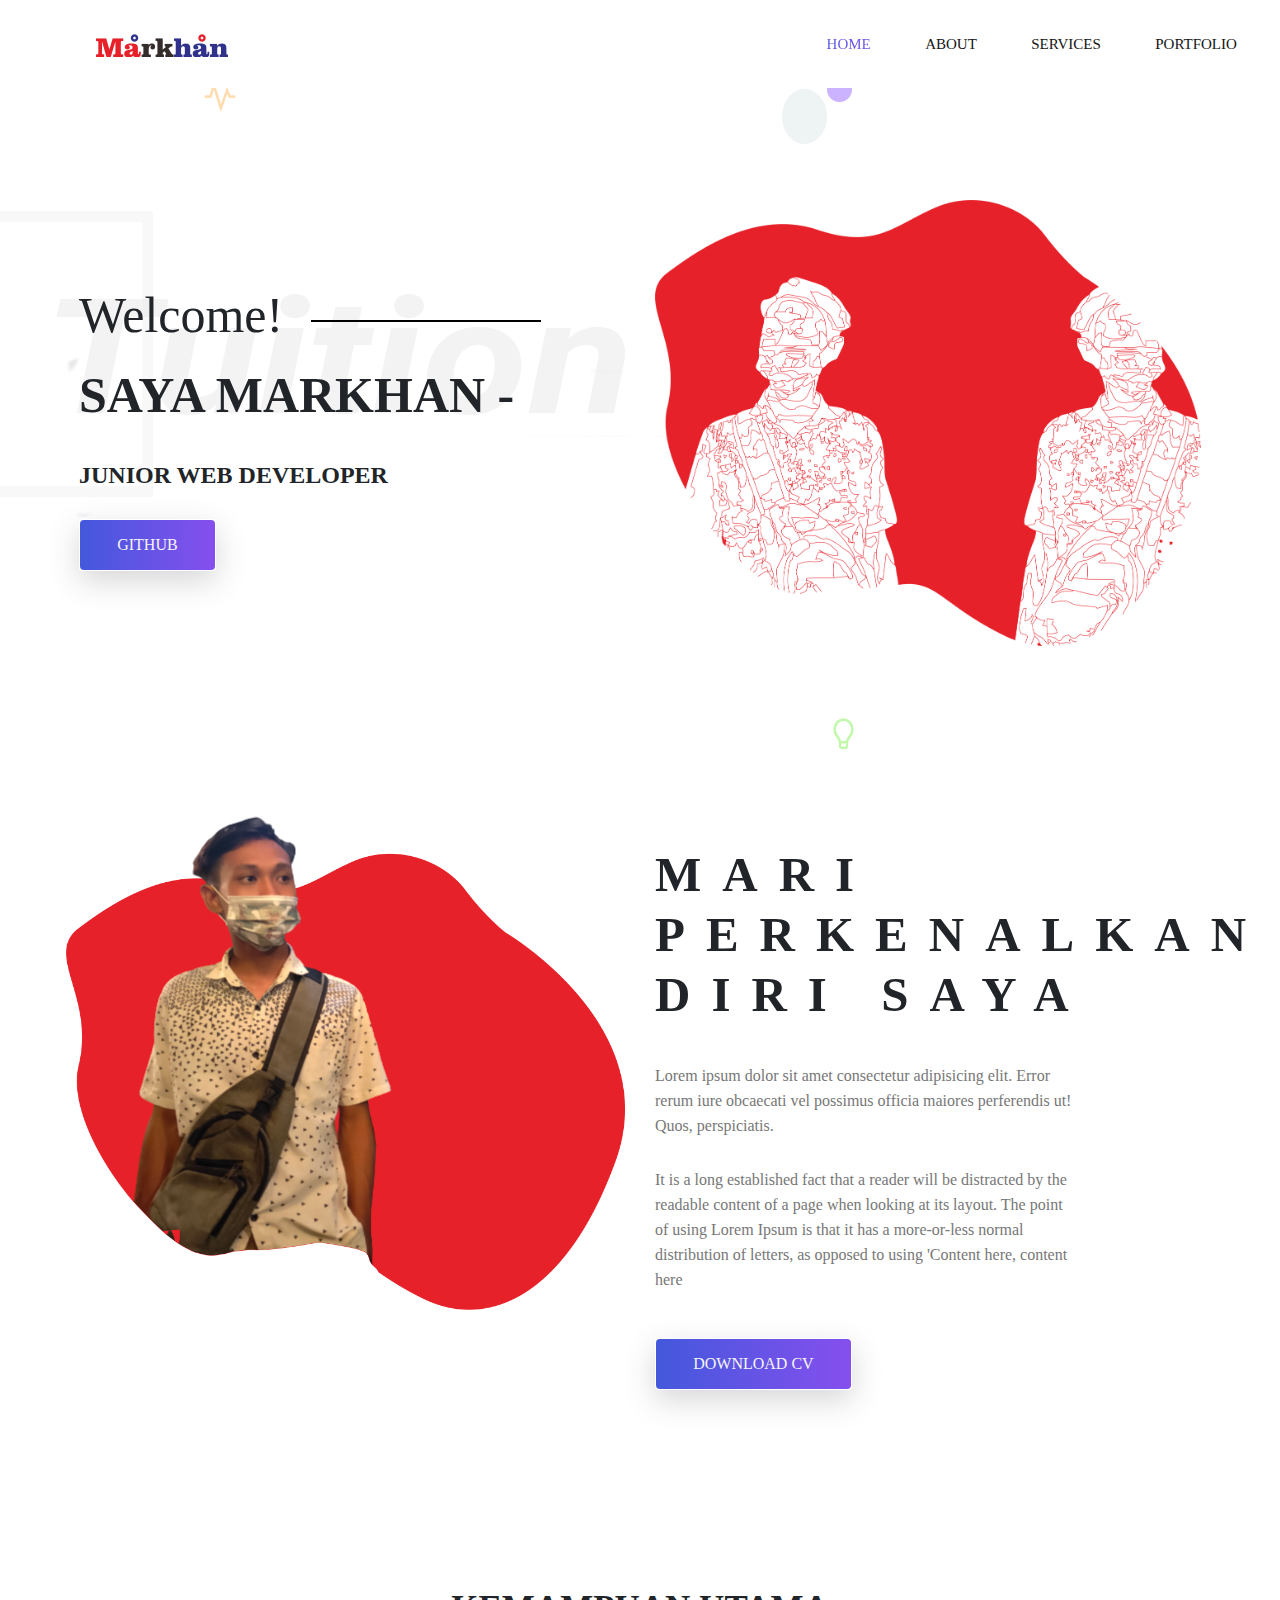
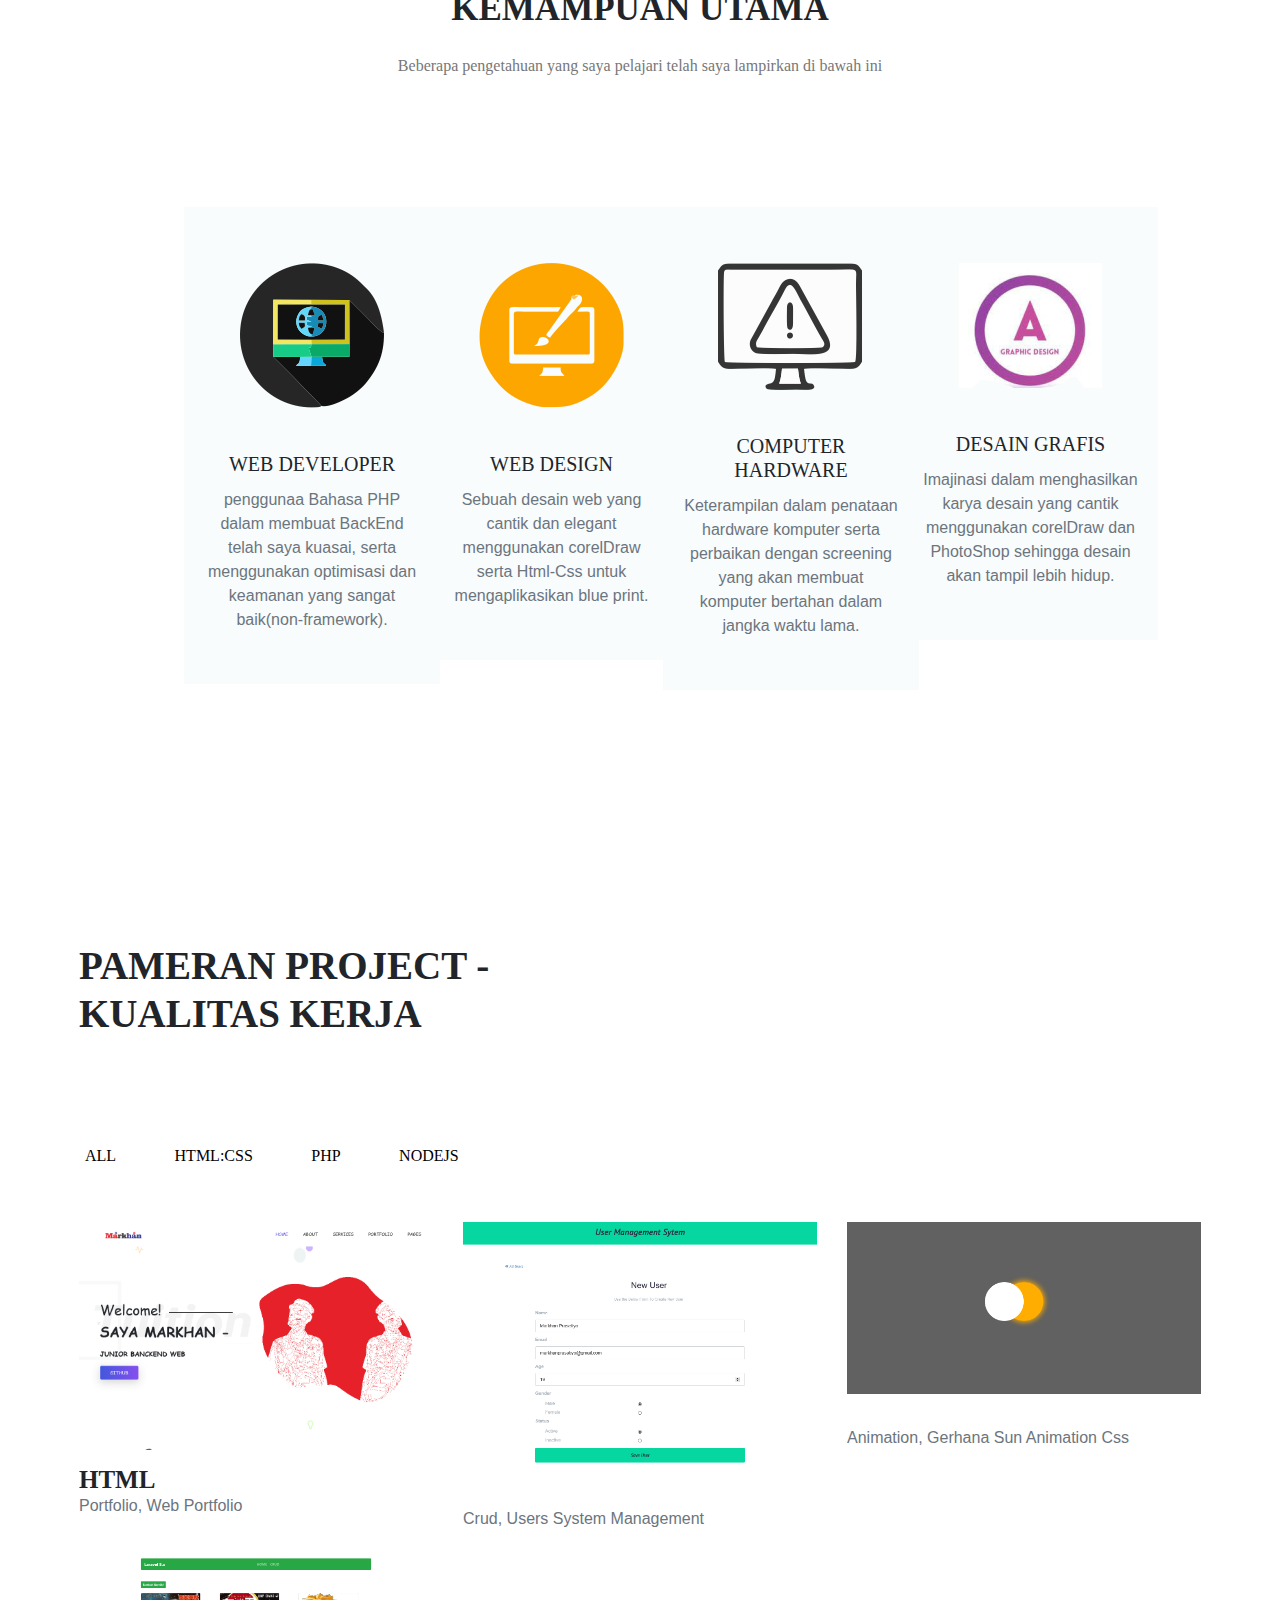
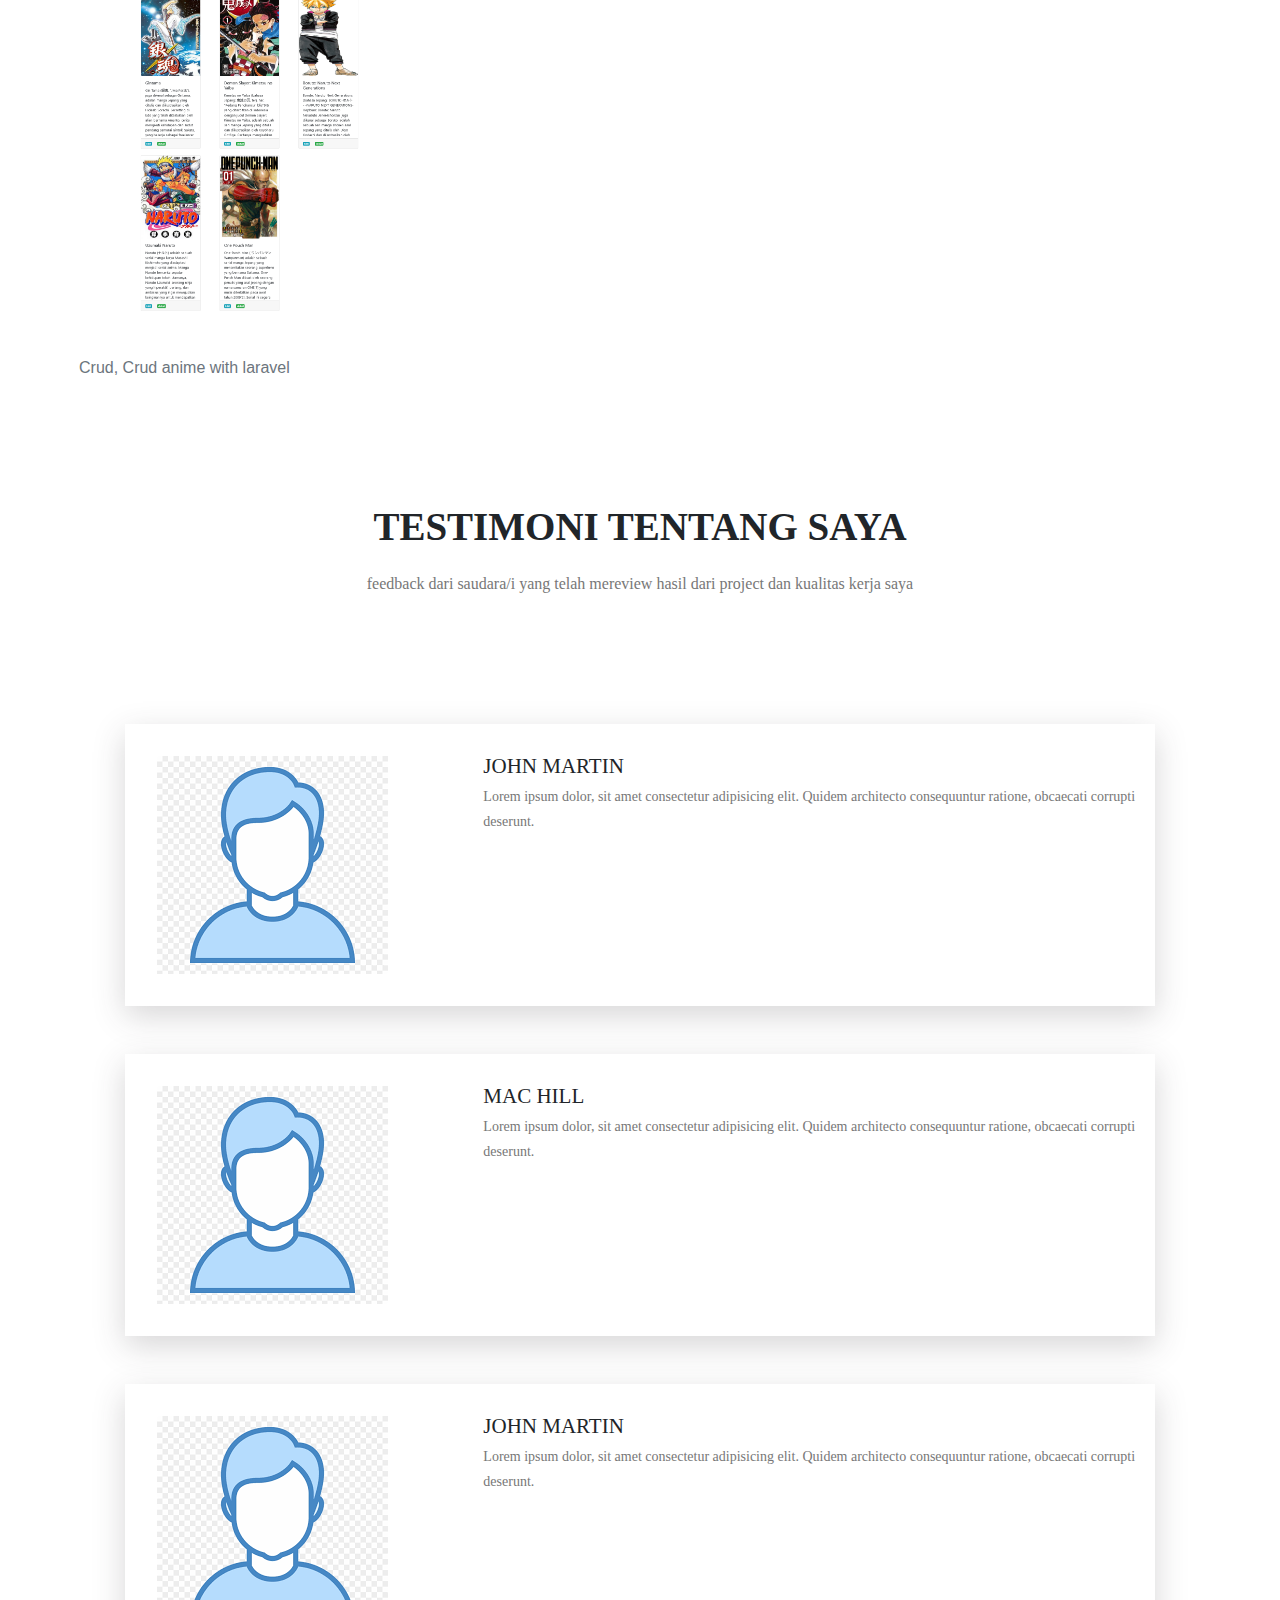
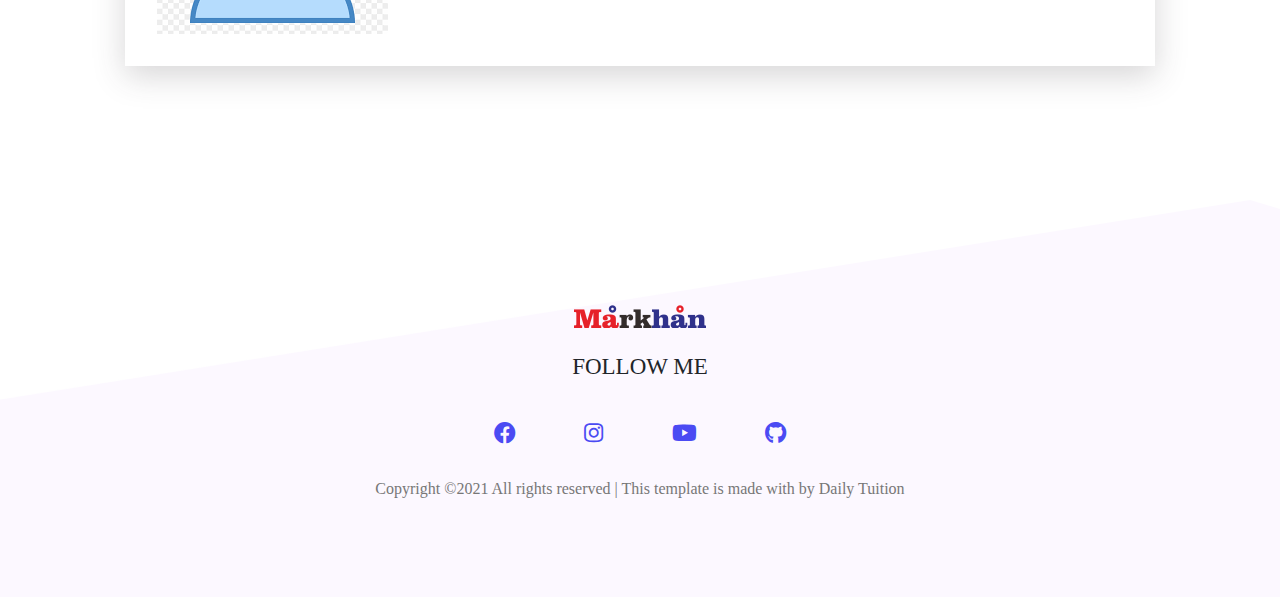
==== main.html @ 7fd08034 "add content" ====
<!DOCTYPE html>
<html lang="en">

<head>
    <meta charset="UTF-8">
    <meta name="viewport" content="width=device-width, initial-scale=1.0">
    <meta http-equiv="X-UA-Compatible" content="ie=edge">
    <title>Daily Tuition</title>


    <!--  Bootstrap css file  -->
    <link rel="stylesheet" href="./css/bootstrap.min.css">
    <link href="https://cdn.jsdelivr.net/npm/bootstrap@5.0.0-beta2/dist/css/bootstrap.min.css" rel="stylesheet" integrity="sha384-BmbxuPwQa2lc/FVzBcNJ7UAyJxM6wuqIj61tLrc4wSX0szH/Ev+nYRRuWlolflfl" crossorigin="anonymous">


    <!--  font awesome icons  -->
    <link rel="stylesheet" href="./css/all.min.css">


    <!--  Magnific Popup css file  -->
    <link rel="stylesheet" href="./vendor/Magnific-Popup/dist/magnific-popup.css">


    <!--  Owl-carousel css file  -->
    <link rel="stylesheet" href="./vendor/owl-carousel/css/owl.carousel.min.css">
    <link rel="stylesheet" href="./vendor/owl-carousel/css/owl.theme.default.min.css">


    <!--  custom css file  -->
    <link rel="stylesheet" href="./css/style.css">

    <!--  Responsive css file  -->
    <link rel="stylesheet" href="./css/responsive.css">

</head>

<body>

    <!--  ======================= Start Header Area ============================== -->

    <header class="header_area">
        <div class="main-menu">
            <nav class="navbar navbar-expand-lg navbar-light">
                <a class="navbar-brand" href="#"><img src="./img/banner/khnn-image.png" alt="logo"></a>
                <button class="navbar-toggler" type="button" data-toggle="collapse" data-target="#navbarNav"
                    aria-controls="navbarNav" aria-expanded="false" aria-label="Toggle navigation">
                    <span class="navbar-toggler-icon"></span>
                </button>
                <div class="collapse navbar-collapse" id="navbarNav">
                    <div class="mr-auto"></div>
                    <ul class="navbar-nav">
                        <li class="nav-item active">
                            <a class="nav-link" href="#main">Home <span class="sr-only">(current)</span></a>
                        </li>
                        <li class="nav-item">
                            <a class="nav-link" href="#about">about</a>
                        </li>
                        <li class="nav-item">
                            <a class="nav-link" href="#service">services</a>
                        </li>
                        <li class="nav-item">
                            <a class="nav-link" href="#portfolio">portfolio</a>
                        </li>
                        
                    </ul>
                </div>
            </nav>
        </div>
    </header>

    <!--  ======================= End Header Area ============================== -->

    <!--  ======================= Start Main Area ================================ -->
    <main class="site-main" id="main">


        <!--  ======================= Start Banner Area =======================  -->
        <section class="site-banner">
            <div class="container">
                <div class="row">
                    <div class="col-lg-6 col-md-12 site-title">
                        <h3 class="title-text">Welcome!</h3>
                        <h2 class="title-text text-uppercase">Saya Markhan -</h2>
                        <h4 class="title-text text-uppercase">Junior Web Developer</h4>
                        <div class="site-buttons">
                            <div class="d-flex flex-row flex-wrap">
                                <a href="https://github.com/jagoanCoding" target="_blank" type="button" class="btn button primary-button mr-4 text-uppercase">GitHub</a>
                            </div>
                        </div>
                    </div>
                    <div class="col-lg-6 col-md-12 banner-image">
                        <img src="./img/banner/banner-image2.png" alt="banner-img" class="img-fluid">
                    </div>
                </div>
            </div>
        </section>
        <!--  ======================= End Banner Area =======================  -->

        <!--  ========================= About Area ==========================  -->

        <section class="about-area" id="about">
            <div class="container-fluid">
                <div class="row">
                    <div class="col-lg-6 col-md-12">
                        <div class="about-image">
                            <img src="./img/banner/banner-image3.png" alt="About us" class="img-fluid">
                        </div>
                    </div>
                    <div class="col-lg-6 col-md-12 about-title">
                        <h2 class="text-uppercase pt-5">
                            <span>Mari</span>
                            <span>Perkenalkan</span>
                            <span>Diri Saya</span>
                        </h2>
                        <div class="paragraph py-4 w-75">
                            <p class="para">
                                Lorem ipsum dolor sit amet consectetur adipisicing elit. Error rerum iure obcaecati vel
                                possimus officia maiores perferendis ut! Quos, perspiciatis.
                            </p>
                            <p class="para">
                                It is a long established fact that a reader will be distracted by the readable content
                                of a page when looking at its layout. The point of using Lorem Ipsum is that it has a
                                more-or-less normal distribution of letters, as opposed to using 'Content here, content
                                here
                            </p>
                        </div>
                        <a href="https://github.com/jagoanCoding/cv/archive/main.zip" type="button" class="btn button primary-button text-uppercase">Download cv</a>
                    </div>
                </div>
            </div>
        </section>

        <!--  ========================= End About Area ==========================  -->

        <!--  ====================== Start Services Area =============================  -->

        <section class="services-area" id="service">
            <div class="container">
                <div class="row">
                    <div class="col-lg-12 text-center services-title">
                        <h1 class="text-uppercase title-text">Kemampuan Utama</h1>
                        <p class="para">
                            Beberapa pengetahuan yang saya pelajari telah saya lampirkan di bawah ini
                        </p>
                    </div>
                </div>
                <div class="container services-list">
                    <div class="row">
                        <div class="col-lg-3 col-md-6 col-sm-12">
                            <div class="services">
                                <div class="sevices-img text-center py-4">
                                    <img src="./img/services/web-dev.png" alt="Services-1">
                                </div>
                                <div class="card-body text-center">
                                    <h5 class="card-title text-uppercase font-roboto">Web developer</h5>
                                    <p class="card-text text-secondary">
                                        penggunaa Bahasa PHP dalam membuat BackEnd telah saya kuasai, serta menggunakan optimisasi dan keamanan yang sangat baik(non-framework).
                                    </p>
                                </div>
                            </div>
                        </div>
                       
                        <div class="col-lg-3 col-md-6 col-sm-12">
                            <div class="services">
                                <div class="sevices-img text-center py-4">
                                    <img src="./img/services/web-design.png" alt="Services-3">
                                </div>
                                <div class="card-body text-center">
                                    <h5 class="card-title text-uppercase font-roboto">web design</h5>
                                    <p class="card-text text-secondary">
                                        Sebuah desain web yang cantik dan elegant menggunakan corelDraw serta Html-Css untuk mengaplikasikan blue print.
                                    </p>
                                </div>
                            </div>
                        </div>
                        <div class="col-lg-3 col-md-6 col-sm-12">
                            <div class="services">
                                <div class="sevices-img text-center py-4">
                                    <img src="./img/services/computer.png" alt="Services-4">
                                </div>
                                <div class="card-body text-center">
                                    <h5 class="card-title text-uppercase font-roboto">Computer Hardware</h5>
                                    <p class="card-text text-secondary">
                                        Keterampilan dalam penataan hardware komputer serta perbaikan dengan screening yang akan membuat komputer bertahan dalam jangka waktu lama.
                                    </p>
                                </div>
                            </div>
                        </div>
                        <div class="col-lg-3 col-md-6 col-sm-12">
                            <div class="services">
                                <div class="sevices-img text-center py-4">
                                    <img src="./img/services/desain.png" alt="Services-4">
                                </div>
                                <div class="card-body text-center">
                                    <h5 class="card-title text-uppercase font-roboto">desain grafis</h5>
                                    <p class="card-text text-secondary">
                                        Imajinasi dalam menghasilkan karya desain yang cantik menggunakan corelDraw dan PhotoShop sehingga desain akan tampil lebih hidup.
                                    </p>
                                </div>
                            </div>
                        </div>
                    </div>
                </div>
            </div>
        </section>

        <!--  ====================== End Services Area =============================  -->

        <!--  ======================= Project Area =============================  -->

        <section class="project-area" id="portfolio">
            <div class="container">
                <div class="project-title pb-5">
                    <h1 class="text-uppercase title-h1">Pameran Project -</h1>
                    <h1 class="text-uppercase title-h1">Kualitas Kerja</h1>
                </div>

                <div class="button-group">
                    <button type="button" class="active" id="btn1" data-filter="*">All</button>
                    <button type="button" data-filter=".html">HTML:CSS</button>
                    <button type="button" data-filter=".php">PHP</button>
                    <button type="button" data-filter=".nodejs">NODEJS</button>

                </div>

                <div class="row grid">
                    <div class="col-lg-4 col-md-6 col-sm-12 element-item html">
                        <div class="our-project">
                            <div class="img">
                                <a class="test-popup-link" href="./img/portfolio/portfolio-html1.png">
                                    <img src="./img/portfolio/portfolio-html1.png" alt="portfolio-1" class="img-fluid">
                                </a>
                            </div>
                            <div class="title py-4">
                                <h4 class="text-uppercase">Html</h4>
                                <span class="text-secondary">Portfolio, Web Portfolio</span>
                            </div>
                        </div>
                    </div>
                    <div class="col-lg-4 col-md-6 col-sm-12 element-item nodejs">
                        <div class="our-project">
                            <div class="img">
                                <a class="test-popup-link" href="./img/portfolio/portfolio-2.png">
                                    <img src="./img/portfolio/portfolio-2.png" alt="portfolio-2" class="img-fluid">
                                </a>
                            </div>
                            <div class="title py-4">
                                <h4 class="text-uppercase"></h4>
                                <span class="text-secondary">Crud, Users System Management</span>
                            </div>
                        </div>
                    </div>
                    <div class="col-lg-4 col-md-6 col-sm-12 element-item html">
                        <div class="our-project">
                            <div class="img">
                                <a class="test-popup-link" href="./img/portfolio/portfolio-4.png">
                                    <img src="./img/portfolio/portfolio-4.png" alt="portfolio-2" class="img-fluid">
                                </a>
                            </div>
                            <div class="title py-4">
                                <h4 class="text-uppercase"></h4>
                                <span class="text-secondary">Animation, Gerhana Sun Animation Css</span>
                            </div>
                        </div>
                    </div>
                    <div class="col-lg-4 col-md-6 col-sm-12 element-item php">
                        <div class="our-project">
                            <div class="img">
                                <a class="test-popup-link" href="./img/portfolio/portfolio-php1.png">
                                    <img src="./img/portfolio/portfolio-php1.png" alt="portfolio-2" class="img-fluid">
                                </a>
                            </div>
                            <div class="title py-4">
                                <h4 class="text-uppercase"></h4>
                                <span class="text-secondary">Crud, Crud anime with laravel</span>
                            </div>
                        </div>
                    </div>
                    
                </div>
            </div>
        </section>

        <!--  ======================= End Project Area =============================  -->

        <!--  ======================== About Me Area ==============================  -->

        <section class="about-area">
            <div class="container">
                <div class="row text-center">
                    <div class="col-12">
                        <div class="about-title">
                            <h1 class="text-uppercase title-h1">Testimoni tentang saya</h1>
                            <p class="para">
                                feedback dari saudara/i yang telah mereview hasil dari project dan kualitas kerja saya
                            </p>
                        </div>
                    </div>
                </div>
            </div>

            <div class="container carousel py-lg-5">
                <div class="owl-carousel owl-theme">
                    <div class="client row">
                        <div class="col-lg-4 col-md-12 client-img">
                            <img src="./img/testimonials/user.png" alt="img1" class="img-fluid">
                        </div>
                        <div class="col-lg-8 col-md-12 about-client">
                            <h4 class="text-uppercase">John Martin</h4>
                            <p class="para">Lorem ipsum dolor, sit amet consectetur adipisicing elit. Quidem architecto
                                consequuntur ratione, obcaecati corrupti deserunt.</p>
                        </div>
                    </div>
                    <div class="client row">
                        <div class="col-lg-4 col-md-12 client-img">
                            <img src="./img/testimonials/user.png" alt="img2" class="img-fluid">
                        </div>
                        <div class="col-lg-8 col-md-12 about-client">
                            <h4 class="text-uppercase">Mac Hill</h4>
                            <p class="para">Lorem ipsum dolor, sit amet consectetur adipisicing elit. Quidem architecto
                                consequuntur ratione, obcaecati corrupti deserunt.</p>
                        </div>
                    </div>
                    <div class="client row">
                        <div class="col-lg-4 col-md-12 client-img">
                            <img src="./img/testimonials/user.png" alt="img1" class="img-fluid">
                        </div>
                        <div class="col-lg-8 col-md-12 about-client">
                            <h4 class="text-uppercase">John Martin</h4>
                            <p class="para">Lorem ipsum dolor, sit amet consectetur adipisicing elit. Quidem architecto
                                consequuntur ratione, obcaecati corrupti deserunt.</p>
                        </div>
                    </div>
                   
                </div>
            </div>

        </section>

        <!--  ======================== End About Me Area ==============================  -->
        
    </main>
    <!--  ======================= End Main Area ================================ -->

    <footer class="footer-area">
        <div class="container">
            <div class="">
                <div class="site-logo text-center py-4">
                    <a href="#"><img src="./img/banner/khnn-image.png" alt="logo"></a>
                </div>
                <div class="social text-center">
                    <h5 class="text-uppercase">Follow me</h5>
                    <a href="https://facebook.com/khannMenneGenn" target="_blank"><i class="fab fa-facebook"></i></a>
                    <a href="https://www.instagram.com/" target="_blank"><i class="fab fa-instagram"></i></a>
                    <a href="https://www.youtube.com/channel/UCMXG3oZxW1gFfQIQaF78fDg" target="_blank"><i class="fab fa-youtube"></i></a>
                    <a href="https://github.com/jagoanCoding" target="_blank"><i class="fab fa-github"></i></a>
                </div>
                <div class="copyrights text-center">
                    <p class="para">
                        Copyright ©2021 All rights reserved | This template is made with by Daily Tuition
                    </p>
                </div>
            </div>
        </div>
    </footer>


    <!--  Jquery js file  -->
    <script src="./js/jquery.3.4.1.js"></script>

    <!--  Bootstrap js file  -->
    <script src="./js/bootstrap.min.js"></script>
    <script src="https://cdn.jsdelivr.net/npm/bootstrap@5.0.0-beta2/dist/js/bootstrap.bundle.min.js" integrity="sha384-b5kHyXgcpbZJO/tY9Ul7kGkf1S0CWuKcCD38l8YkeH8z8QjE0GmW1gYU5S9FOnJ0" crossorigin="anonymous"></script>


    <!--  isotope js library  -->
    <script src="./vendor/isotope/isotope.min.js"></script>

    <!--  Magnific popup script file  -->
    <script src="./vendor/Magnific-Popup/dist/jquery.magnific-popup.min.js"></script>

    <!--  Owl-carousel js file  -->
    <script src="./vendor/owl-carousel/js/owl.carousel.min.js"></script>

    <!--  custom js file  -->
    <script src="./js/main.js"></script>


</body>

</html>
---- css/style.css ----
/* import fonts from fonts.css file */
@import url(./fonts.css);

/* css variables */
@import url(./partials/_variables.css);

/* import global styling */
@import url(./partials/_global.css);

/* start navigation */

.header_area .main-menu .navbar .navbar-brand {
  padding: 0 2rem 0 5rem;
}

.header_area .main-menu .navbar {
  padding: 1rem 20rem;
}

.header_area .main-menu .nav-item .nav-link {
  font: normal 500 15px/2px var(--roboto);
  text-transform: uppercase;
  padding: 1.7rem;
  color: var(--title-color);
}

.header_area .main-menu .navbar-nav .active a {
  background: var(--gradient-color);
  -webkit-background-clip: text;
  -webkit-text-fill-color: transparent;
  background-clip: text;
}

.header_area .main-menu .navbar-nav a:hover {
  background: var(--gradient-color);
  -webkit-background-clip: text;
  -webkit-text-fill-color: transparent;
  background-clip: text;
}

/* end navigation */

/* Banner Area */

.site-main .site-banner {
  background: url(../img/banner/home-banner.png) no-repeat 0% 50%;
}

.site-main .site-banner .site-title h3 {
  padding-top: 35%;
  font-weight: 500;
}

.site-main .site-banner .site-title h3::after {
  content: " ";
  height: 2px;
  width: 18vw;
  background: black;
  display: inline-block;
  margin-left: 5%;
  transform: translateY(-10px);
}

.site-main .site-banner .site-title h1 {
  font-size: 5rem;
}

.site-main .site-banner .site-title h4 {
  font-size: 1.5rem;
}

.site-main .site-banner .banner-image > img {
  padding: 7rem 0;
  width: 90rem;
}

/* End Banner Area */

/* Start About Area */

.site-main .about-area {
  padding: 8rem 5rem;
}

.site-main .about-area .about-title h2 > span {
  display: block;
  font: normal bold 49px/ 60px var(--roboto);
  letter-spacing: 21px;
}

.site-main .about-area .about-title .paragraph > p {
  padding: 0.4rem 0;
}

/* End About Area */

/* Start Brand Area */

.site-main .brand-area {
  padding: 1rem 20rem;
  margin-bottom: 4rem;
}

.site-main .brand-area .first-row .col-lg-4 {
  display: flex;
  justify-content: center;
}

.site-main .brand-area .first-row .col-lg-4 > .single-brand {
  border: 1px solid var(--border-color);
  text-align: center;
  padding: 1.8rem 0rem;
  margin: 0.9rem 0;
  width: 180px;
  height: 100px;
  cursor: pointer;
  transition: transform 0.4s ease;
}

.site-main .brand-area .first-row .col-lg-4 > .single-brand > img {
  width: 50%;
}

.site-main .brand-area .first-row .col-lg-4 > .single-brand:hover {
  box-shadow: var(--box-shadow);
  transform: scale(1.1);
}

.site-main .brand-area .first-row .col-lg-4 > .single-brand:hover > img {
  filter: brightness(0.15);
}

.site-main .brand-area .experience-area {
  padding-left: 1rem;
}

.site-main .brand-area .experience-area span {
  display: block;
}

.site-main .brand-area .experience-area .years-area {
  background: url(../img/client-info-bg.png) no-repeat 45px 20px;
  padding: 2rem 0;
  width: 40rem;
  height: 18rem;
  padding-left: 8rem;
  position: relative;
}

.site-main .brand-area .experience-area .bg-panel {
  position: absolute;
  left: -190px;
  top: 0%;
  background: #e029290a;
  width: 400px;
  height: 400px;
  margin-left: 340px;
  z-index: -1;
}

.site-main .brand-area .experience-area .years-area .years {
  font: normal bold 84px/40px var(--roboto);
  color: var(--primary-color2);
  z-index: 2;
}

.site-main .brand-area .experience-area .years-area h2 > span {
  font: normal 600 22px/30px var(--roboto);
}

.site-main .brand-area .experience-area .call-area {
  padding-left: 10rem;
}

/* End Brand Area */

/* Services Area */

.site-main .services-area {
  padding: 7rem 2rem;
}

.site-main .services-area .services-title {
  padding: 0 14rem;
}

.site-main .services-area .services-title h1 {
  font-size: 35px;
}

.site-main > .services-area .services {
  background: rgba(248, 252, 253, 0.973);
  padding: 2rem 0;
  width: 16rem;
  margin: 5rem 0.5rem;
  transition: box-shadow 0.7s ease;
}

.site-main > .services-area .services:hover {
  box-shadow: var(--box-shadow);
}

/* End Services Area */

/* Project Area */

.site-main .project-area {
  padding: 4rem 0;
}

.site-main .project-area .button-group button {
  background: transparent;
  border: none;
  font: normal 500 16px/130px var(--roboto);
  text-transform: uppercase;
}

.site-main .project-area .button-group button + button {
  padding-left: 3rem;
}

.site-main .project-area .grid .our-project > .title h4 {
  font: normal 700 25px/12px var(--roboto);
}

.site-main .project-area .grid .our-project .img a:hover img {
  filter: brightness(1.1) drop-shadow(1px 8px 30px #b1afaf);
}

/* End Project Area */

/* About Me */

.site-main .about-area .about-title p {
  padding: 1rem 7rem;
}

.site-main .about-area .client {
  background: #ffffff10;
  box-shadow: var(--box-shadow);
  margin: 3rem 0rem;
}

.site-main .about-area .client .client-img {
  padding: 2rem;
}

.site-main .about-area .client .about-client {
  padding-top: 2rem;
}

.site-main .about-area .client .about-client h4 {
  font: normal 500 21px/ 20px var(--roboto);
}

.site-main .about-area .client .about-client p {
  font-size: 14px;
}

.site-main .about-area .owl-carousel .owl-item {
  display: flex;
  justify-content: center;
  padding: 0 1.5rem;
}

.site-main .about-area .owl-carousel .owl-dots .owl-dot.active span {
  background: var(--primary-color);
  width: 12px;
  height: 12px;
}

/* End About Me */

/* Subscribe me */
.subscribe-us-area {
  margin: auto;
}

.site-main .subscribe-us-area .subscribe {
  background: url(../img/subscribe-bg.png) no-repeat;
  padding: 10rem 0;
  margin: 3rem auto;
}

.site-main .subscribe-us-area .subscribe .subscribe-title h4 {
  font: normal 700 30px/ 30px var(--roboto);
  color: whitesmoke;
}

.site-main .subscribe-us-area .subscribe .subscribe-title p {
  color: whitesmoke;
  padding: 1rem 4rem;
}

.site-main .subscribe-us-area .subscribe form .input-textbox input {
  width: 400px;
  padding: 1.5rem 1rem;
  border: 1px solid whitesmoke;
  background: transparent;
  color: white;
  font: normal 500 17px/20px var(--roboto);
}

.site-main
  .subscribe-us-area
  .subscribe
  form
  .input-textbox
  input::placeholder {
  color: whitesmoke;
}

.site-main .subscribe-us-area .subscribe form .btn-submit button {
  background: whitesmoke;
  color: #000;
  padding: 0.7rem 2rem;
}

/* End subscribe me */

/* Footer Area */

footer.footer-area {
  padding: 5rem 0;
  background: url(../img/footer-bg.png) no-repeat;
}

footer.footer-area .social h5 {
  font: normal 500 23px/ 30px var(--roboto);
}

footer.footer-area .social a > i {
  font-size: 22px;
  padding: 2rem;
  color: rgb(75, 75, 243);
}

footer.footer-area .social a:hover > i {
  color: blue;
}

/* End Footer */

@media only screen and (max-width: 990px) {
  .about-image {
    display: none;
  }
  #main {
    display: block;
    overflow: hidden;
  }

  .services-list {
    margin: auto;
    padding: 0;
  }
}
@media only screen and (max-width: 400px) {
  .about-image {
    display: none;
  }

  #main {
    display: block;
    overflow: hidden;
  }

  .services-list {
    margin: -15px;
    padding: 0;
  }
}
---- css/responsive.css ----
/* if the viewport is equal to 340px or less than that */ 
@media only screen and (max-width: 340px){
    .header_area .main-menu .navbar,
    .header_area .main-menu .navbar .navbar-brand,
    .site-main .subscribe-us-area .subscribe .subscribe-title,
    .site-main .subscribe-us-area .subscribe .subscribe-title p, h4,
    .site-main .services-area,
    .site-main .subscribe-us-area .subscribe
    {
        padding: 2%;
        margin: 0%;
    }

    .site-main .site-banner .site-title h1{
        font-size: 41px;
    }

    .site-main .subscribe-us-area .subscribe form .input-textbox input{
        width: 15rem    !important;
    }

    .site-main > .services-area .services{
        width: 13rem;
    }

}


/* if the viewport is equal to 340px or less than that */ 
@media only screen and (max-width: 792px){
    .site-main .about-area .about-title h2 > span{
        font-size: 31px;
        letter-spacing: 10px;
    }

    .site-main .brand-area .experience-area .years-area{
        padding-left: 1%;
        width: 49%;
    }

    .site-main .brand-area .experience-area .bg-panel{
        margin-left: 30%;
        width: 80%;   
    }

    .site-main .brand-area .experience-area .call-area{
        padding-left: 3%;
    }

    .site-main .project-area .button-group button{
        font: normal 500 18px/40px var(--roboto);
    }

    .site-main .about-area .about-title p{
        padding: 0%;
    }

    .site-main .subscribe-us-area .subscribe form .input-textbox input{
        width: 20rem;
        margin: 5%;
    }
}



/* if the viewport is equal to 1910px or less than that */ 
@media only screen and (max-width: 1910px){
    .header_area .main-menu .navbar{
        padding: 1rem;
    }

    .container{
        max-width: 90%;
    }

    .site-main .brand-area,
    .site-main .services-area .services-title,
    .site-main .about-area{
        padding: 3% 4%;
    }


}
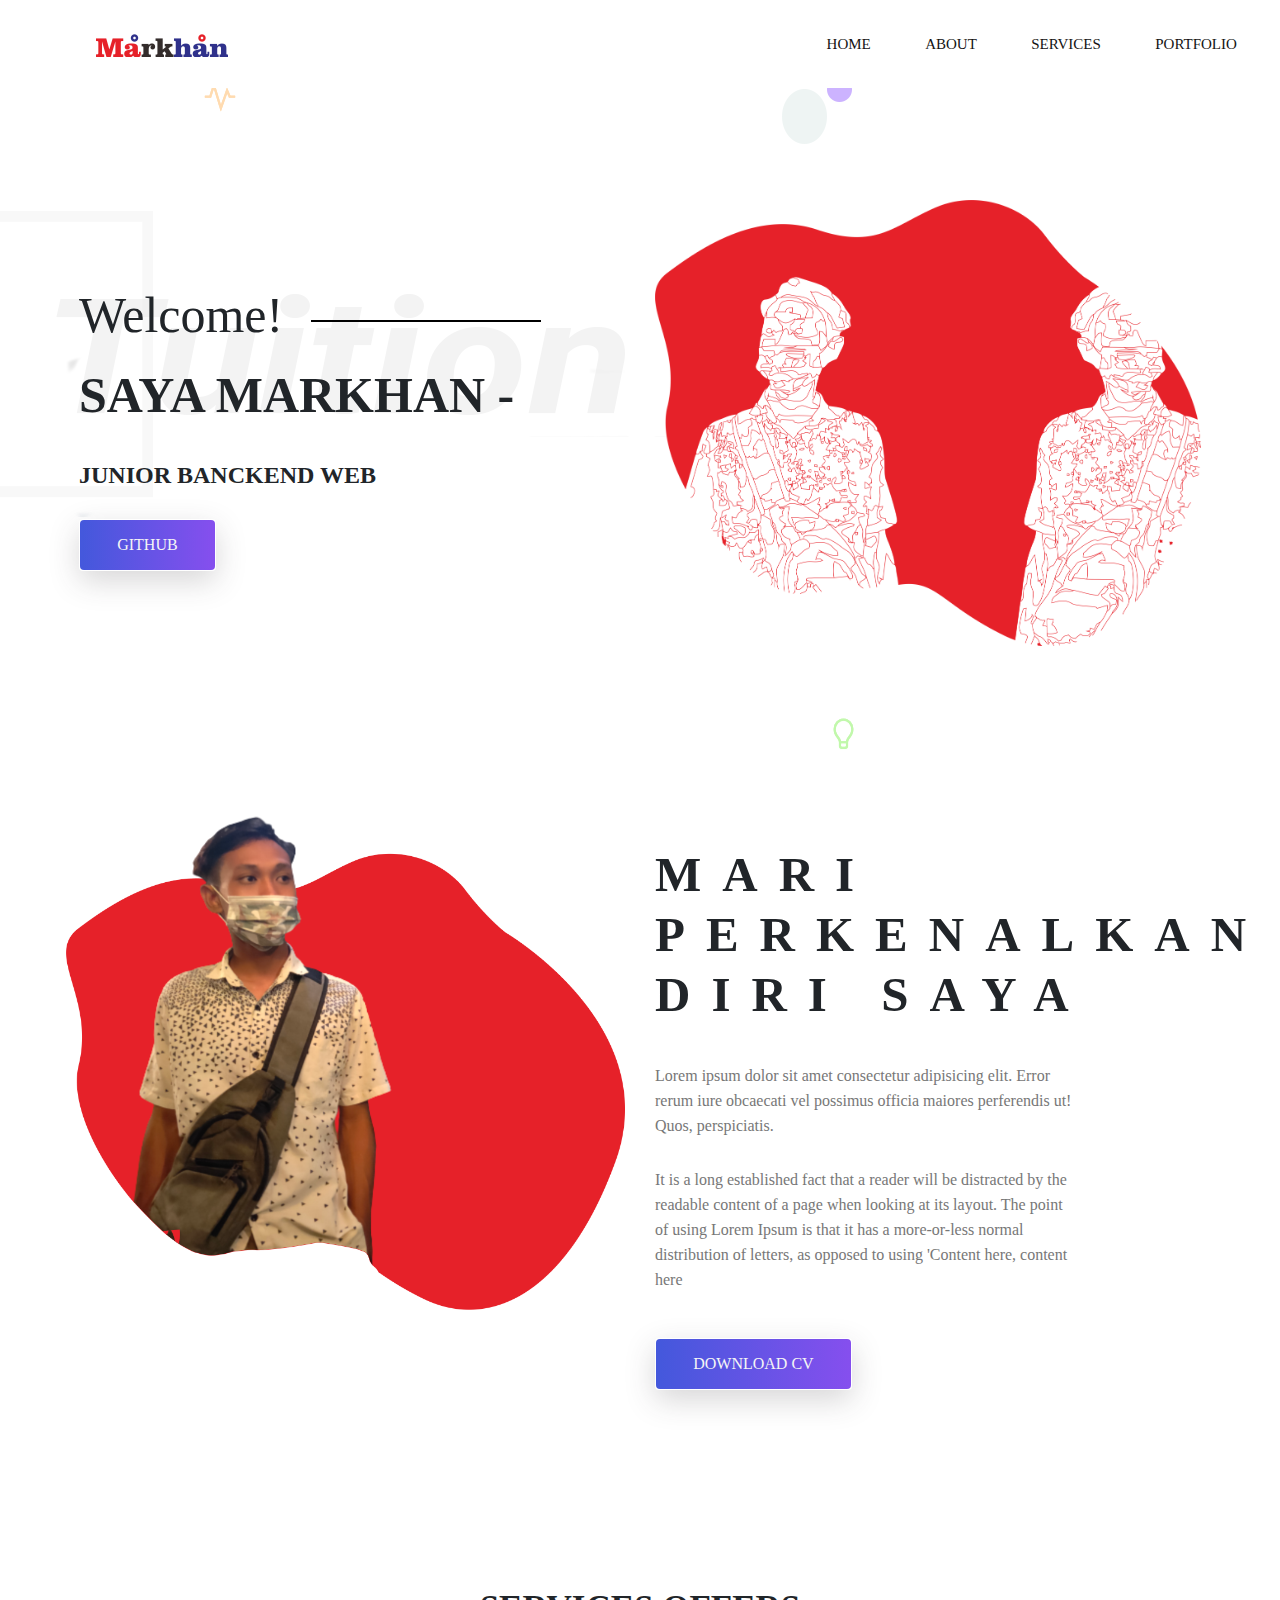
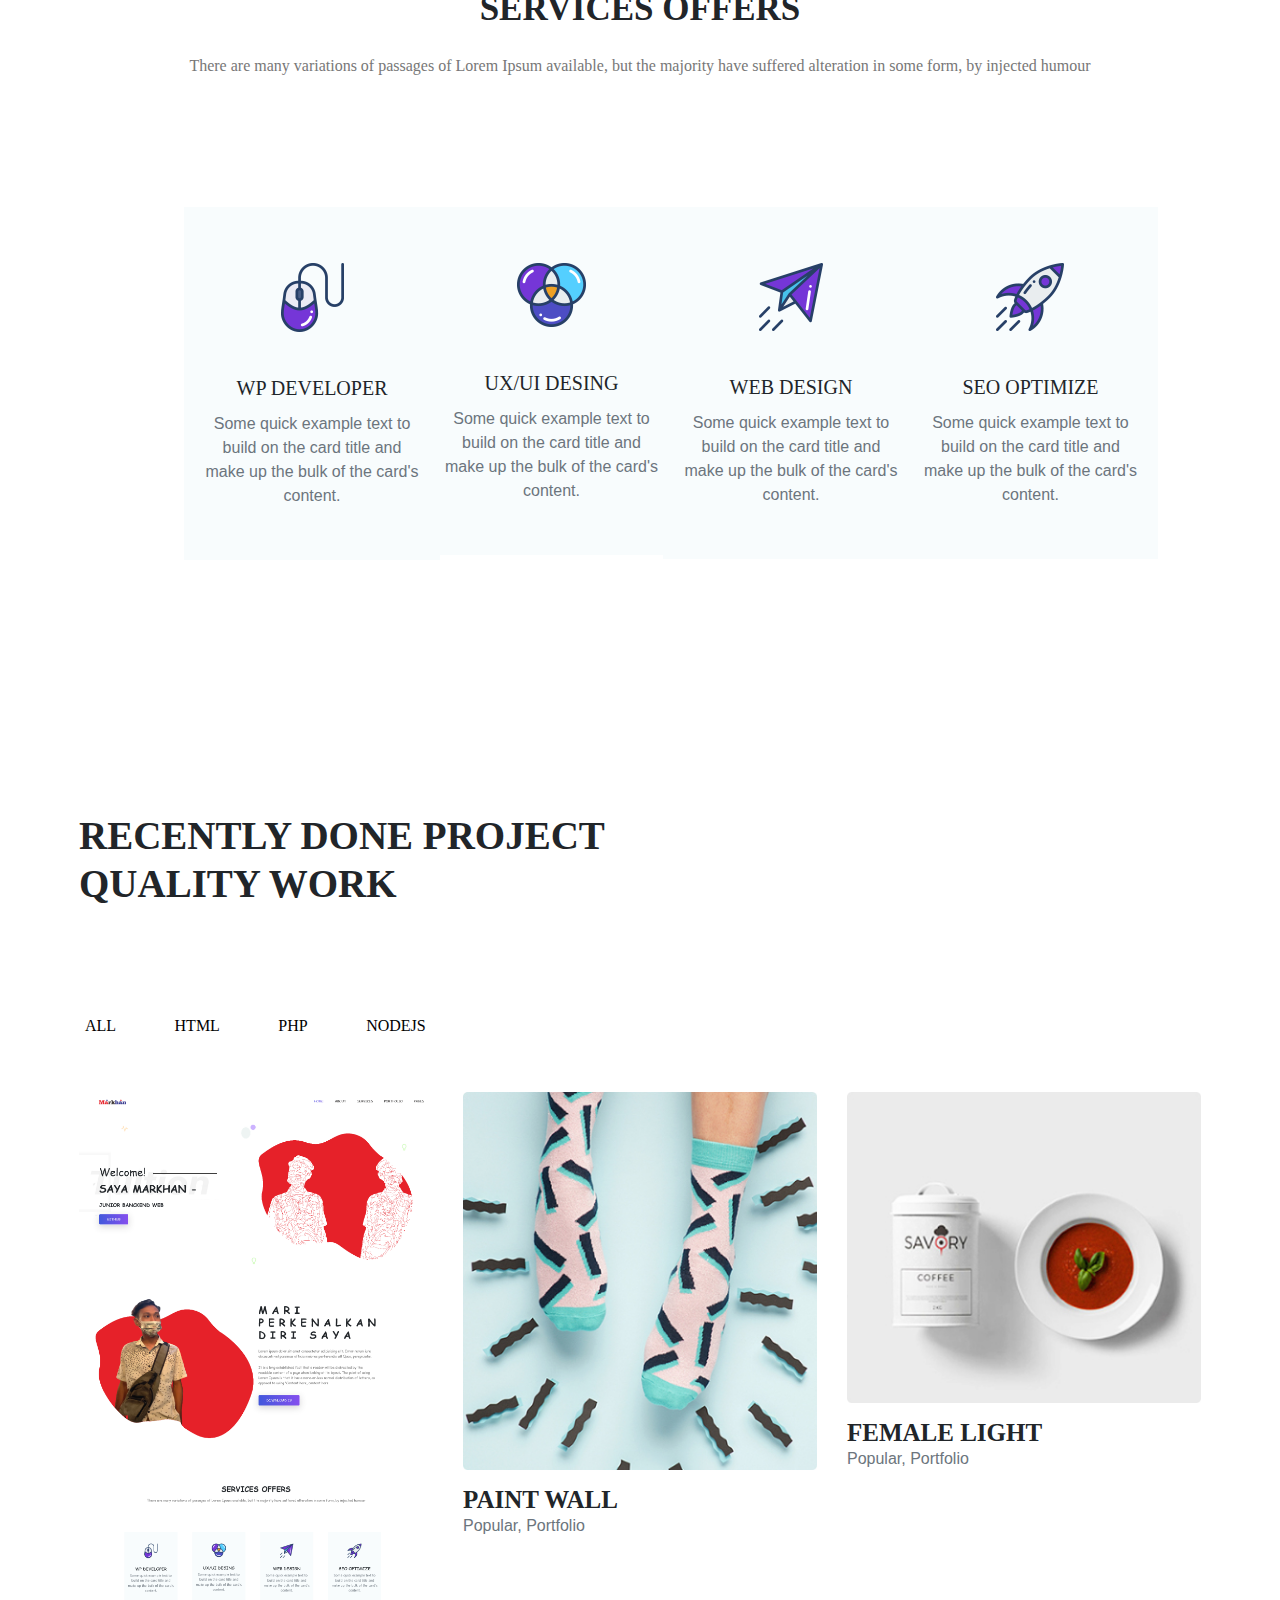
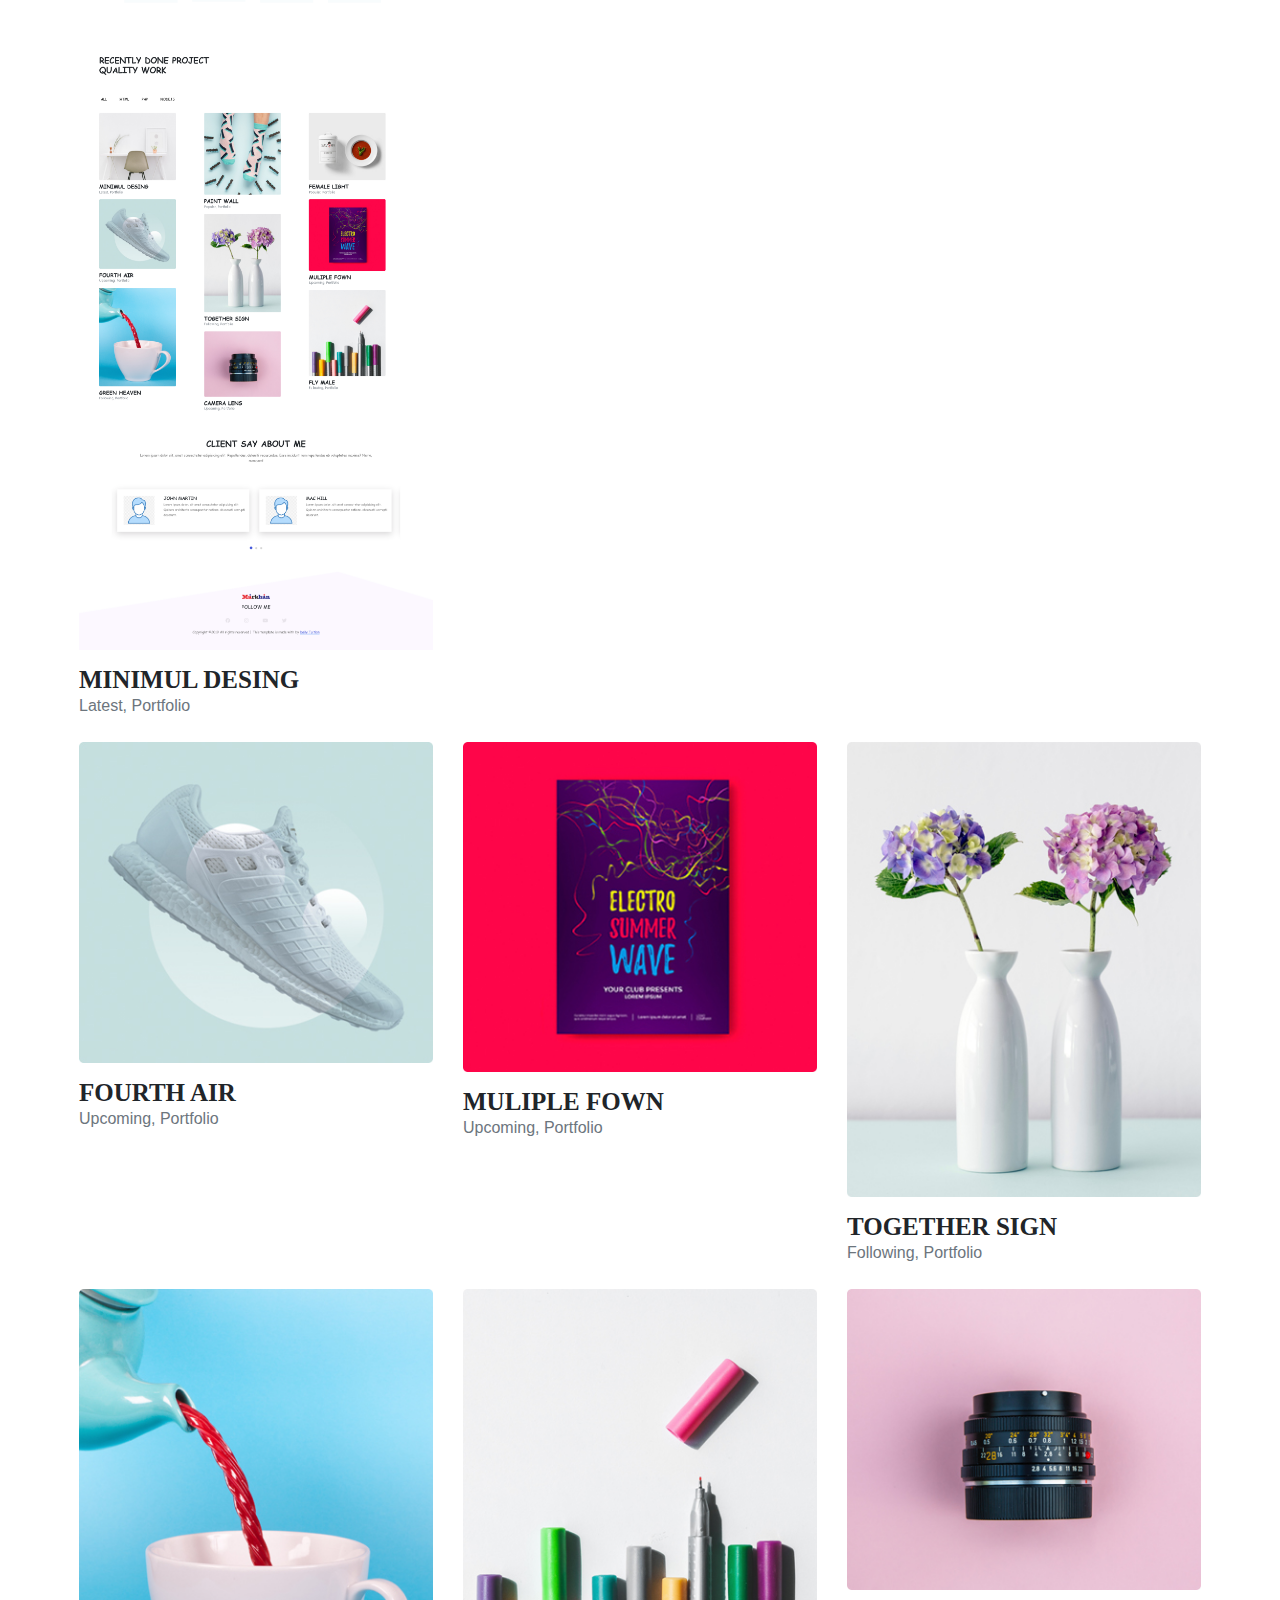
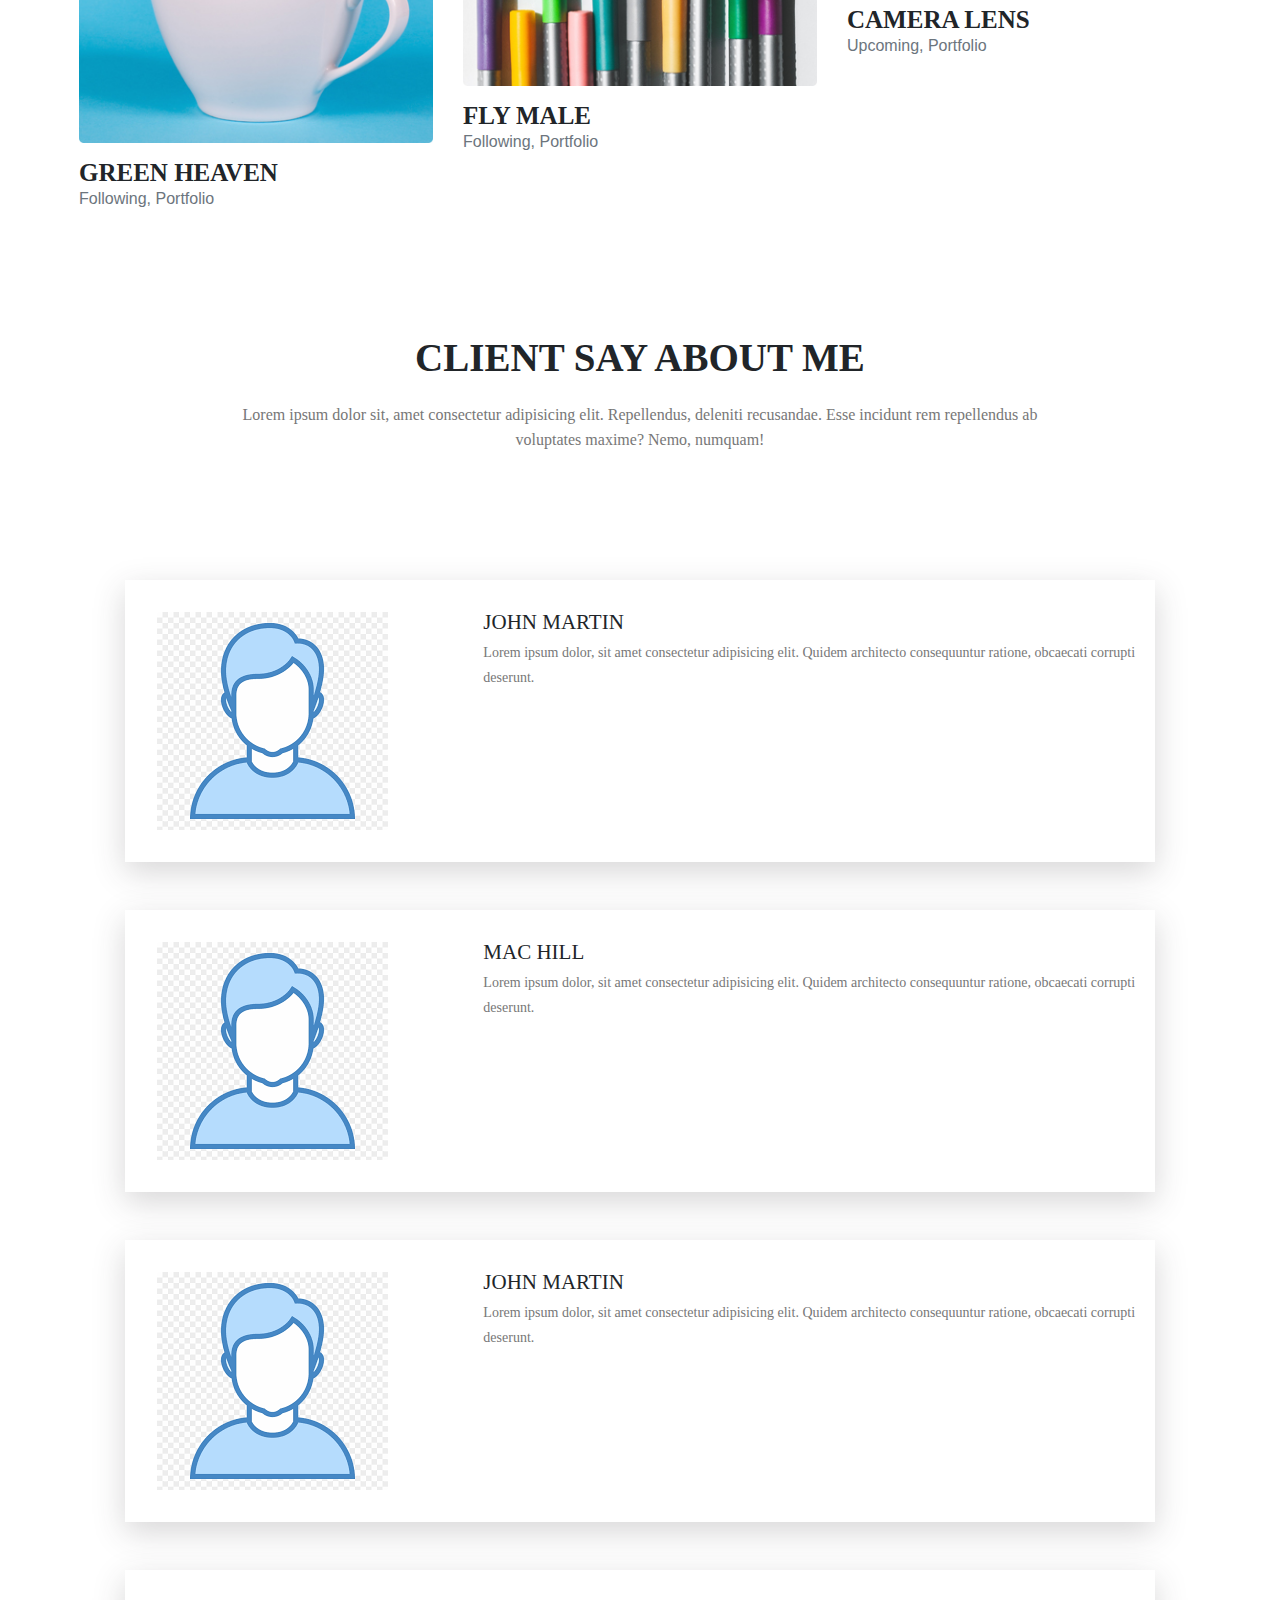
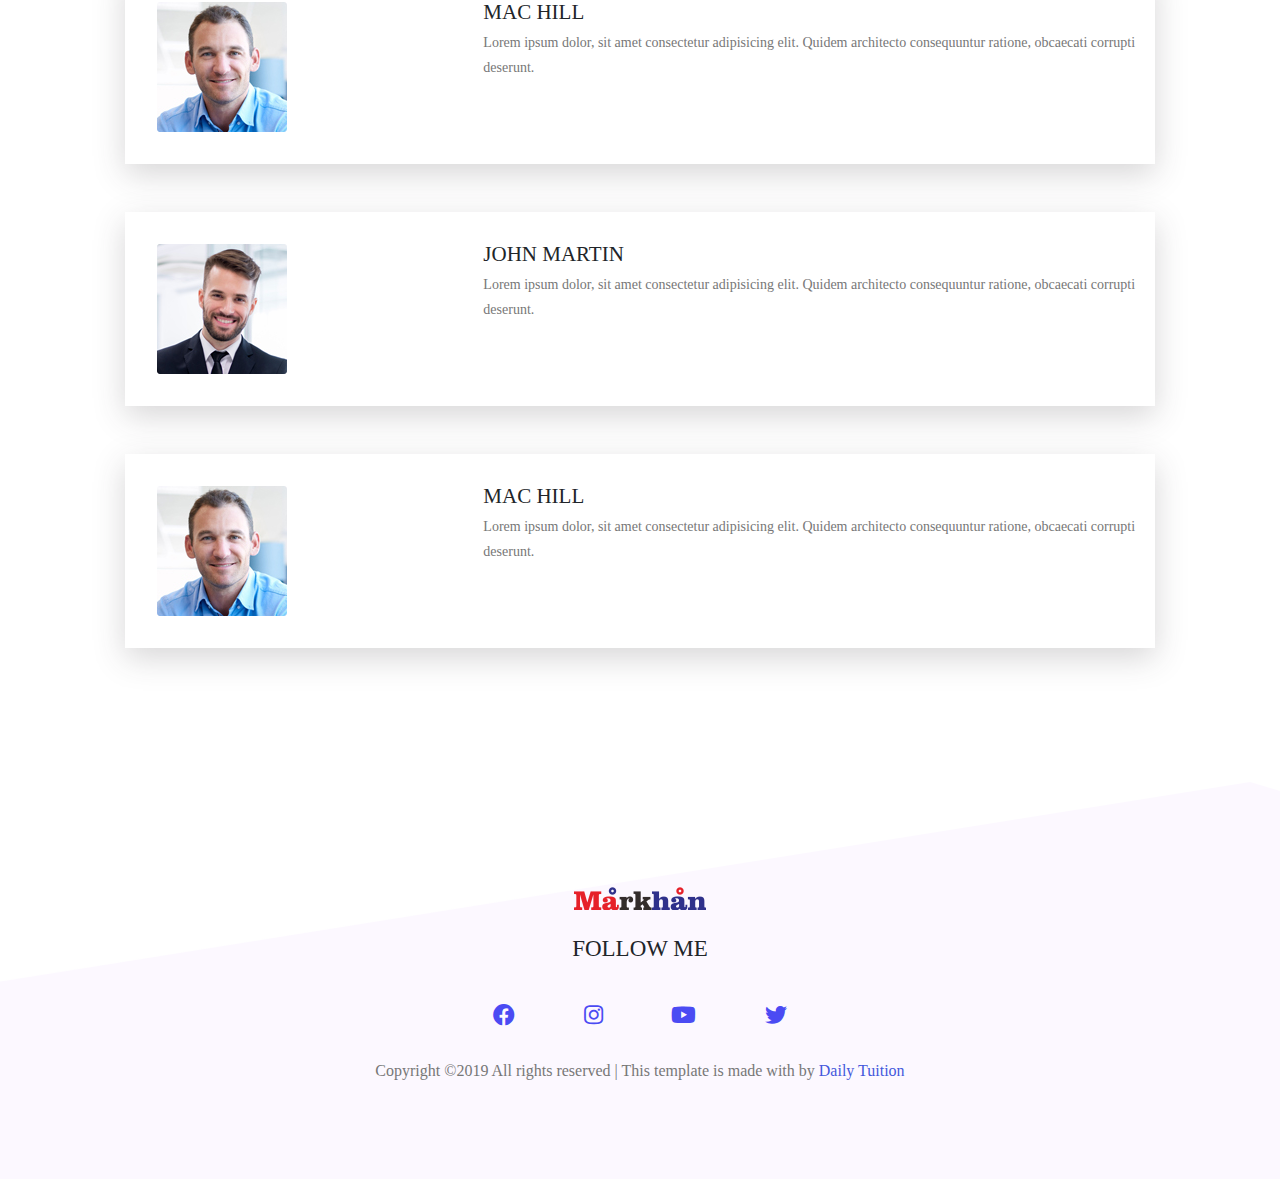
==== commit c33e5a0a: "Update main.html" ====
--- a/main.html
+++ b/main.html
@@ -49,8 +49,8 @@
                 <div class="collapse navbar-collapse" id="navbarNav">
                     <div class="mr-auto"></div>
                     <ul class="navbar-nav">
-                        <li class="nav-item active">
-                            <a class="nav-link" href="#main">Home <span class="sr-only">(current)</span></a>
+                        <li class="nav-item">
+                            <a class="nav-link" href="#main">Home</a>
                         </li>
                         <li class="nav-item">
                             <a class="nav-link" href="#about">about</a>
@@ -61,7 +61,6 @@
                         <li class="nav-item">
                             <a class="nav-link" href="#portfolio">portfolio</a>
                         </li>
-                        
                     </ul>
                 </div>
             </nav>
@@ -81,7 +80,7 @@
                     <div class="col-lg-6 col-md-12 site-title">
                         <h3 class="title-text">Welcome!</h3>
                         <h2 class="title-text text-uppercase">Saya Markhan -</h2>
-                        <h4 class="title-text text-uppercase">Junior Web Developer</h4>
+                        <h4 class="title-text text-uppercase">Junior BanckEnd Web</h4>
                         <div class="site-buttons">
                             <div class="d-flex flex-row flex-wrap">
                                 <a href="https://github.com/jagoanCoding" target="_blank" type="button" class="btn button primary-button mr-4 text-uppercase">GitHub</a>
@@ -124,7 +123,7 @@
                                 here
                             </p>
                         </div>
-                        <a href="https://github.com/jagoanCoding/cv/archive/main.zip" type="button" class="btn button primary-button text-uppercase">Download cv</a>
+                        <button type="button" class="btn button primary-button text-uppercase">Download cv</button>
                     </div>
                 </div>
             </div>
@@ -138,9 +137,10 @@
             <div class="container">
                 <div class="row">
                     <div class="col-lg-12 text-center services-title">
-                        <h1 class="text-uppercase title-text">Kemampuan Utama</h1>
+                        <h1 class="text-uppercase title-text">Services Offers</h1>
                         <p class="para">
-                            Beberapa pengetahuan yang saya pelajari telah saya lampirkan di bawah ini
+                            There are many variations of passages of Lorem Ipsum available, but the majority have
+                            suffered alteration in some form, by injected humour
                         </p>
                     </div>
                 </div>
@@ -149,26 +149,44 @@
                         <div class="col-lg-3 col-md-6 col-sm-12">
                             <div class="services">
                                 <div class="sevices-img text-center py-4">
-                                    <img src="./img/services/web-dev.png" alt="Services-1">
+                                    <img src="./img/services/s1.png" alt="Services-1">
                                 </div>
                                 <div class="card-body text-center">
-                                    <h5 class="card-title text-uppercase font-roboto">Web developer</h5>
+                                    <h5 class="card-title text-uppercase font-roboto">Wp developer</h5>
                                     <p class="card-text text-secondary">
-                                        penggunaa Bahasa PHP dalam membuat BackEnd telah saya kuasai, serta menggunakan optimisasi dan keamanan yang sangat baik(non-framework).
+                                        Some quick example text to build on the card
+                                        title and make up
+                                        the bulk of the card's content.
                                     </p>
                                 </div>
                             </div>
                         </div>
-                       
                         <div class="col-lg-3 col-md-6 col-sm-12">
                             <div class="services">
                                 <div class="sevices-img text-center py-4">
-                                    <img src="./img/services/web-design.png" alt="Services-3">
+                                    <img src="./img/services/s2.png" alt="Services-2">
+                                </div>
+                                <div class="card-body text-center">
+                                    <h5 class="card-title text-uppercase font-roboto">ux/ui desing</h5>
+                                    <p class="card-text text-secondary">
+                                        Some quick example text to build on the card
+                                        title and make up
+                                        the bulk of the card's content.
+                                    </p>
+                                </div>
+                            </div>
+                        </div>
+                        <div class="col-lg-3 col-md-6 col-sm-12">
+                            <div class="services">
+                                <div class="sevices-img text-center py-4">
+                                    <img src="./img/services/s3.png" alt="Services-3">
                                 </div>
                                 <div class="card-body text-center">
                                     <h5 class="card-title text-uppercase font-roboto">web design</h5>
                                     <p class="card-text text-secondary">
-                                        Sebuah desain web yang cantik dan elegant menggunakan corelDraw serta Html-Css untuk mengaplikasikan blue print.
+                                        Some quick example text to build on the card
+                                        title and make up
+                                        the bulk of the card's content.
                                     </p>
                                 </div>
                             </div>
@@ -176,25 +194,14 @@
                         <div class="col-lg-3 col-md-6 col-sm-12">
                             <div class="services">
                                 <div class="sevices-img text-center py-4">
-                                    <img src="./img/services/computer.png" alt="Services-4">
+                                    <img src="./img/services/s4.png" alt="Services-4">
                                 </div>
                                 <div class="card-body text-center">
-                                    <h5 class="card-title text-uppercase font-roboto">Computer Hardware</h5>
+                                    <h5 class="card-title text-uppercase font-roboto">seo optimize</h5>
                                     <p class="card-text text-secondary">
-                                        Keterampilan dalam penataan hardware komputer serta perbaikan dengan screening yang akan membuat komputer bertahan dalam jangka waktu lama.
-                                    </p>
-                                </div>
-                            </div>
-                        </div>
-                        <div class="col-lg-3 col-md-6 col-sm-12">
-                            <div class="services">
-                                <div class="sevices-img text-center py-4">
-                                    <img src="./img/services/desain.png" alt="Services-4">
-                                </div>
-                                <div class="card-body text-center">
-                                    <h5 class="card-title text-uppercase font-roboto">desain grafis</h5>
-                                    <p class="card-text text-secondary">
-                                        Imajinasi dalam menghasilkan karya desain yang cantik menggunakan corelDraw dan PhotoShop sehingga desain akan tampil lebih hidup.
+                                        Some quick example text to build on the card
+                                        title and make up
+                                        the bulk of the card's content.
                                     </p>
                                 </div>
                             </div>
@@ -211,13 +218,13 @@
         <section class="project-area" id="portfolio">
             <div class="container">
                 <div class="project-title pb-5">
-                    <h1 class="text-uppercase title-h1">Pameran Project -</h1>
-                    <h1 class="text-uppercase title-h1">Kualitas Kerja</h1>
+                    <h1 class="text-uppercase title-h1">Recently Done Project</h1>
+                    <h1 class="text-uppercase title-h1">Quality Work</h1>
                 </div>
 
                 <div class="button-group">
                     <button type="button" class="active" id="btn1" data-filter="*">All</button>
-                    <button type="button" data-filter=".html">HTML:CSS</button>
+                    <button type="button" data-filter=".html">HTML</button>
                     <button type="button" data-filter=".php">PHP</button>
                     <button type="button" data-filter=".nodejs">NODEJS</button>
 
@@ -227,56 +234,120 @@
                     <div class="col-lg-4 col-md-6 col-sm-12 element-item html">
                         <div class="our-project">
                             <div class="img">
-                                <a class="test-popup-link" href="./img/portfolio/portfolio-html1.png">
-                                    <img src="./img/portfolio/portfolio-html1.png" alt="portfolio-1" class="img-fluid">
-                                </a>
-                            </div>
-                            <div class="title py-4">
-                                <h4 class="text-uppercase">Html</h4>
-                                <span class="text-secondary">Portfolio, Web Portfolio</span>
+                                <a class="test-popup-link" href="./img/portfolio/p1.jpg">
+                                    <img src="./img/portfolio/portfolio-1.png" alt="portfolio-1" class="img-fluid">
+                                </a>
+                            </div>
+                            <div class="title py-4">
+                                <h4 class="text-uppercase">Minimul Desing</h4>
+                                <span class="text-secondary">Latest, Portfolio</span>
+                            </div>
+                        </div>
+                    </div>
+                    <div class="col-lg-4 col-md-6 col-sm-12 element-item php">
+                        <div class="our-project">
+                            <div class="img">
+                                <a class="test-popup-link" href="./img/portfolio/p2.jpg">
+                                    <img src="./img/portfolio/p2.jpg" alt="portfolio-2" class="img-fluid">
+                                </a>
+                            </div>
+                            <div class="title py-4">
+                                <h4 class="text-uppercase">Paint Wall</h4>
+                                <span class="text-secondary">Popular, Portfolio</span>
+                            </div>
+                        </div>
+                    </div>
+                    <div class="col-lg-4 col-md-6 col-sm-12 element-item php">
+                        <div class="our-project">
+                            <div class="img">
+                                <a class="test-popup-link" href="./img/portfolio/p3.jpg">
+                                    <img src="./img/portfolio/p3.jpg" alt="portfolio-3" class="img-fluid">
+                                </a>
+                            </div>
+                            <div class="title py-4">
+                                <h4 class="text-uppercase">Female light</h4>
+                                <span class="text-secondary">Popular, Portfolio</span>
                             </div>
                         </div>
                     </div>
                     <div class="col-lg-4 col-md-6 col-sm-12 element-item nodejs">
                         <div class="our-project">
                             <div class="img">
-                                <a class="test-popup-link" href="./img/portfolio/portfolio-2.png">
-                                    <img src="./img/portfolio/portfolio-2.png" alt="portfolio-2" class="img-fluid">
-                                </a>
-                            </div>
-                            <div class="title py-4">
-                                <h4 class="text-uppercase"></h4>
-                                <span class="text-secondary">Crud, Users System Management</span>
+                                <a class="test-popup-link" href="./img/portfolio/p4.jpg">
+                                    <img src="./img/portfolio/p4.jpg" alt="portfolio-4" class="img-fluid">
+                                </a>
+                            </div>
+                            <div class="title py-4">
+                                <h4 class="text-uppercase">Fourth Air</h4>
+                                <span class="text-secondary">Upcoming, Portfolio</span>
+                            </div>
+                        </div>
+                    </div>
+                    <div class="col-lg-4 col-md-6 col-sm-12 element-item nodejs">
+                        <div class="our-project">
+                            <div class="img">
+                                <a class="test-popup-link" href="./img/portfolio/p5.jpg">
+                                    <img src="./img/portfolio/p5.jpg" alt="portfolio-5" class="img-fluid">
+                                </a>
+                            </div>
+                            <div class="title py-4">
+                                <h4 class="text-uppercase">Muliple fown</h4>
+                                <span class="text-secondary">Upcoming, Portfolio</span>
                             </div>
                         </div>
                     </div>
                     <div class="col-lg-4 col-md-6 col-sm-12 element-item html">
                         <div class="our-project">
                             <div class="img">
-                                <a class="test-popup-link" href="./img/portfolio/portfolio-4.png">
-                                    <img src="./img/portfolio/portfolio-4.png" alt="portfolio-2" class="img-fluid">
-                                </a>
-                            </div>
-                            <div class="title py-4">
-                                <h4 class="text-uppercase"></h4>
-                                <span class="text-secondary">Animation, Gerhana Sun Animation Css</span>
+                                <a class="test-popup-link" href="./img/portfolio/p6.jpg">
+                                    <img src="./img/portfolio/p6.jpg" alt="portfolio-6" class="img-fluid">
+                                </a>
+                            </div>
+                            <div class="title py-4">
+                                <h4 class="text-uppercase">Together sign</h4>
+                                <span class="text-secondary">Following, Portfolio</span>
+                            </div>
+                        </div>
+                    </div>
+                    <div class="col-lg-4 col-md-6 col-sm-12 element-item html">
+                        <div class="our-project">
+                            <div class="img">
+                                <a class="test-popup-link" href="./img/portfolio/p7.jpg">
+                                    <img src="./img/portfolio/p7.jpg" alt="portfolio-7" class="img-fluid">
+                                </a>
+                            </div>
+                            <div class="title py-4">
+                                <h4 class="text-uppercase">Green Heaven</h4>
+                                <span class="text-secondary">Following, Portfolio</span>
                             </div>
                         </div>
                     </div>
                     <div class="col-lg-4 col-md-6 col-sm-12 element-item php">
                         <div class="our-project">
                             <div class="img">
-                                <a class="test-popup-link" href="./img/portfolio/portfolio-php1.png">
-                                    <img src="./img/portfolio/portfolio-php1.png" alt="portfolio-2" class="img-fluid">
-                                </a>
-                            </div>
-                            <div class="title py-4">
-                                <h4 class="text-uppercase"></h4>
-                                <span class="text-secondary">Crud, Crud anime with laravel</span>
-                            </div>
-                        </div>
-                    </div>
-                    
+                                <a class="test-popup-link" href="./img/portfolio/p8.jpg">
+                                    <img src="./img/portfolio/p8.jpg" alt="portfolio-8" class="img-fluid">
+                                </a>
+                            </div>
+                            <div class="title py-4">
+                                <h4 class="text-uppercase">Fly Male</h4>
+                                <span class="text-secondary">Following, Portfolio</span>
+                            </div>
+                        </div>
+                    </div>
+                    <div class="col-lg-4 col-md-6 col-sm-12 element-item nodejs">
+                        <div class="our-project">
+                            <div class="img">
+                                <a class="test-popup-link" href="./img/portfolio/p9.jpg">
+                                    <img src="./img/portfolio/p9.jpg" alt="portfolio-9" class="img-fluid">
+                                </a>
+                            </div>
+                            <div class="title py-4">
+                                <h4 class="text-uppercase">Camera Lens</h4>
+                                <span class="text-secondary">Upcoming, Portfolio</span>
+                            </div>
+                        </div>
+                    </div>
                 </div>
             </div>
         </section>
@@ -290,9 +361,10 @@
                 <div class="row text-center">
                     <div class="col-12">
                         <div class="about-title">
-                            <h1 class="text-uppercase title-h1">Testimoni tentang saya</h1>
+                            <h1 class="text-uppercase title-h1">Client Say about me</h1>
                             <p class="para">
-                                feedback dari saudara/i yang telah mereview hasil dari project dan kualitas kerja saya
+                                Lorem ipsum dolor sit, amet consectetur adipisicing elit. Repellendus, deleniti
+                                recusandae. Esse incidunt rem repellendus ab voluptates maxime? Nemo, numquam!
                             </p>
                         </div>
                     </div>
@@ -331,7 +403,36 @@
                                 consequuntur ratione, obcaecati corrupti deserunt.</p>
                         </div>
                     </div>
-                   
+                    <div class="client row">
+                        <div class="col-lg-4 col-md-12 client-img">
+                            <img src="./img/testimonials/t2.jpg" alt="img2" class="img-fluid">
+                        </div>
+                        <div class="col-lg-8 col-md-12 about-client">
+                            <h4 class="text-uppercase">Mac Hill</h4>
+                            <p class="para">Lorem ipsum dolor, sit amet consectetur adipisicing elit. Quidem architecto
+                                consequuntur ratione, obcaecati corrupti deserunt.</p>
+                        </div>
+                    </div>
+                    <div class="client row">
+                        <div class="col-lg-4 col-md-12 client-img">
+                            <img src="./img/testimonials/t1.jpg" alt="img1" class="img-fluid">
+                        </div>
+                        <div class="col-lg-8 col-md-12 about-client">
+                            <h4 class="text-uppercase">John Martin</h4>
+                            <p class="para">Lorem ipsum dolor, sit amet consectetur adipisicing elit. Quidem architecto
+                                consequuntur ratione, obcaecati corrupti deserunt.</p>
+                        </div>
+                    </div>
+                    <div class="client row">
+                        <div class="col-lg-4 col-md-12 client-img">
+                            <img src="./img/testimonials/t2.jpg" alt="img2" class="img-fluid">
+                        </div>
+                        <div class="col-lg-8 col-md-12 about-client">
+                            <h4 class="text-uppercase">Mac Hill</h4>
+                            <p class="para">Lorem ipsum dolor, sit amet consectetur adipisicing elit. Quidem architecto
+                                consequuntur ratione, obcaecati corrupti deserunt.</p>
+                        </div>
+                    </div>
                 </div>
             </div>
 
@@ -350,14 +451,15 @@
                 </div>
                 <div class="social text-center">
                     <h5 class="text-uppercase">Follow me</h5>
-                    <a href="https://facebook.com/khannMenneGenn" target="_blank"><i class="fab fa-facebook"></i></a>
-                    <a href="https://www.instagram.com/" target="_blank"><i class="fab fa-instagram"></i></a>
-                    <a href="https://www.youtube.com/channel/UCMXG3oZxW1gFfQIQaF78fDg" target="_blank"><i class="fab fa-youtube"></i></a>
-                    <a href="https://github.com/jagoanCoding" target="_blank"><i class="fab fa-github"></i></a>
+                    <a href="#"><i class="fab fa-facebook"></i></a>
+                    <a href="#"><i class="fab fa-instagram"></i></a>
+                    <a href="#"><i class="fab fa-youtube"></i></a>
+                    <a href="#"><i class="fab fa-twitter"></i></a>
                 </div>
                 <div class="copyrights text-center">
                     <p class="para">
-                        Copyright ©2021 All rights reserved | This template is made with by Daily Tuition
+                        Copyright ©2019 All rights reserved | This template is made with by
+                        <a href="#"><span style="color: var(--primary-color);">Daily Tuition</span></a>
                     </p>
                 </div>
             </div>
@@ -388,4 +490,4 @@
 
 </body>
 
-</html>+</html>
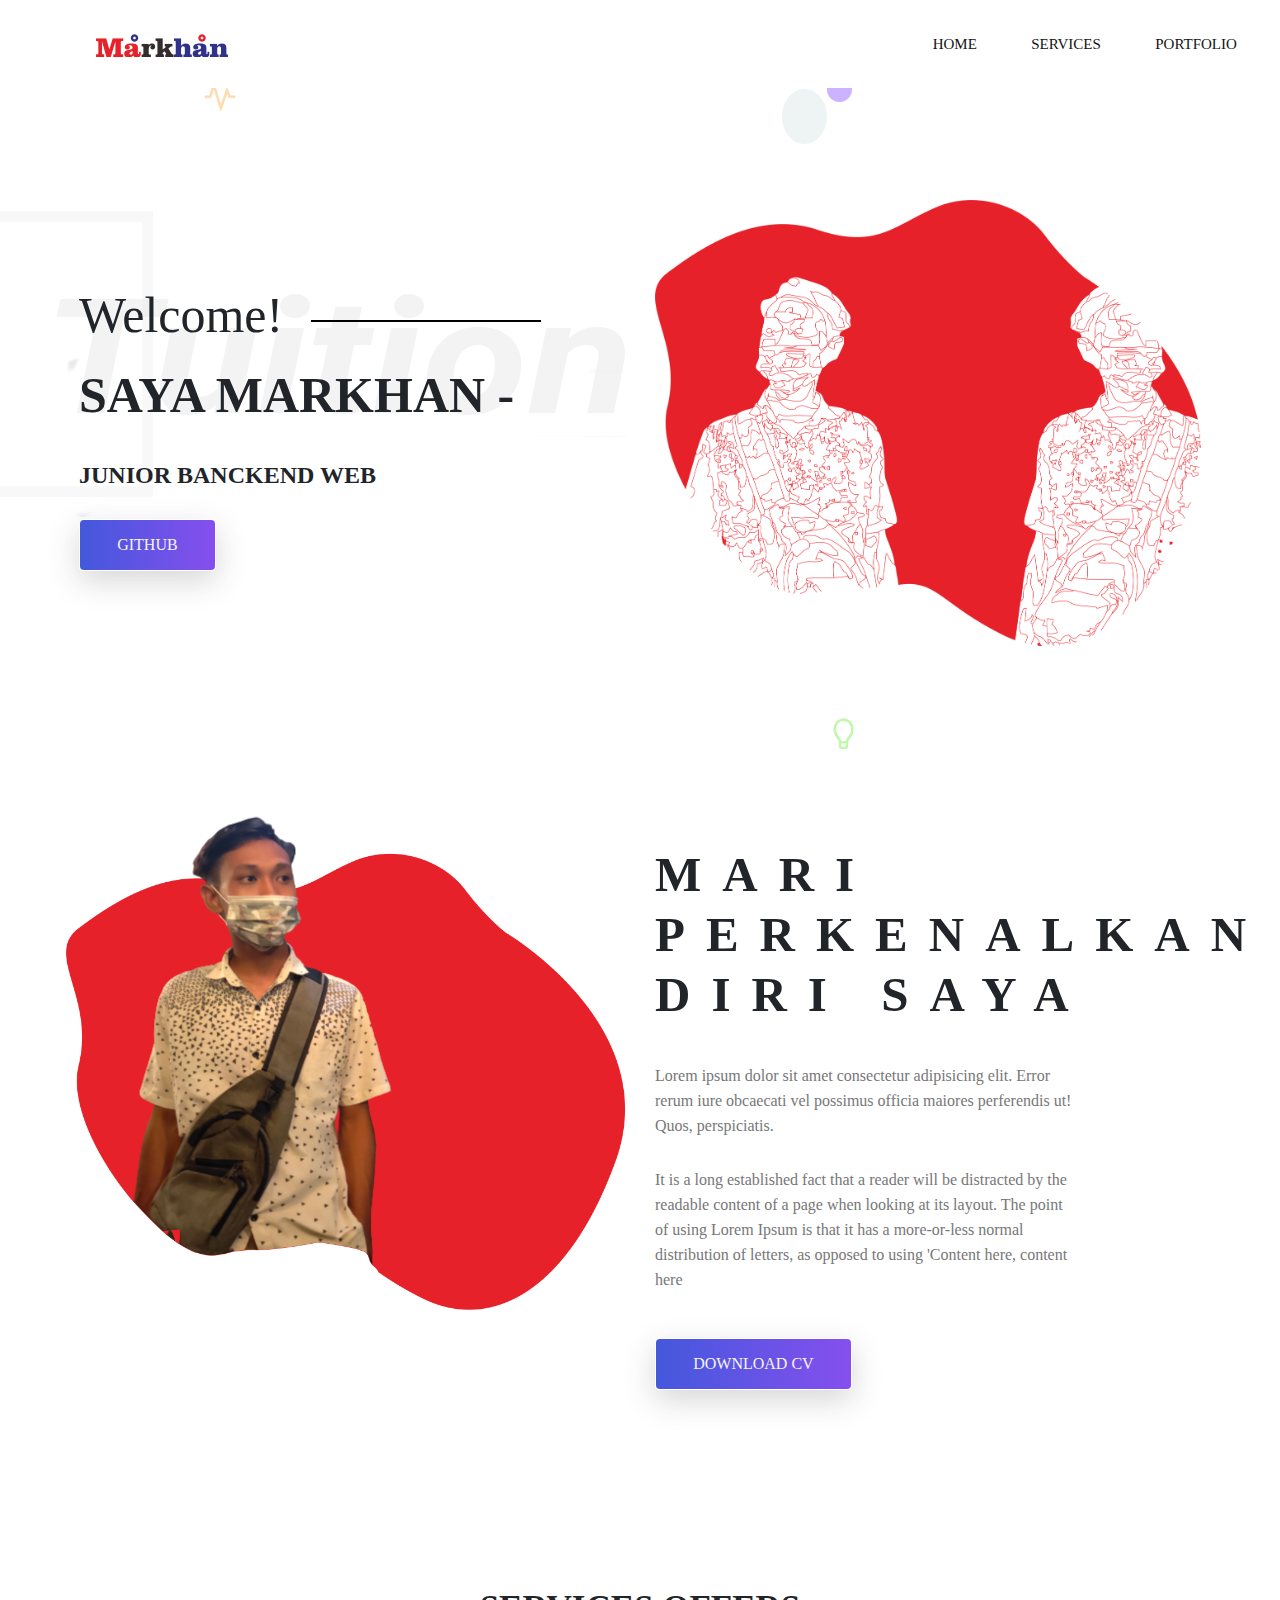
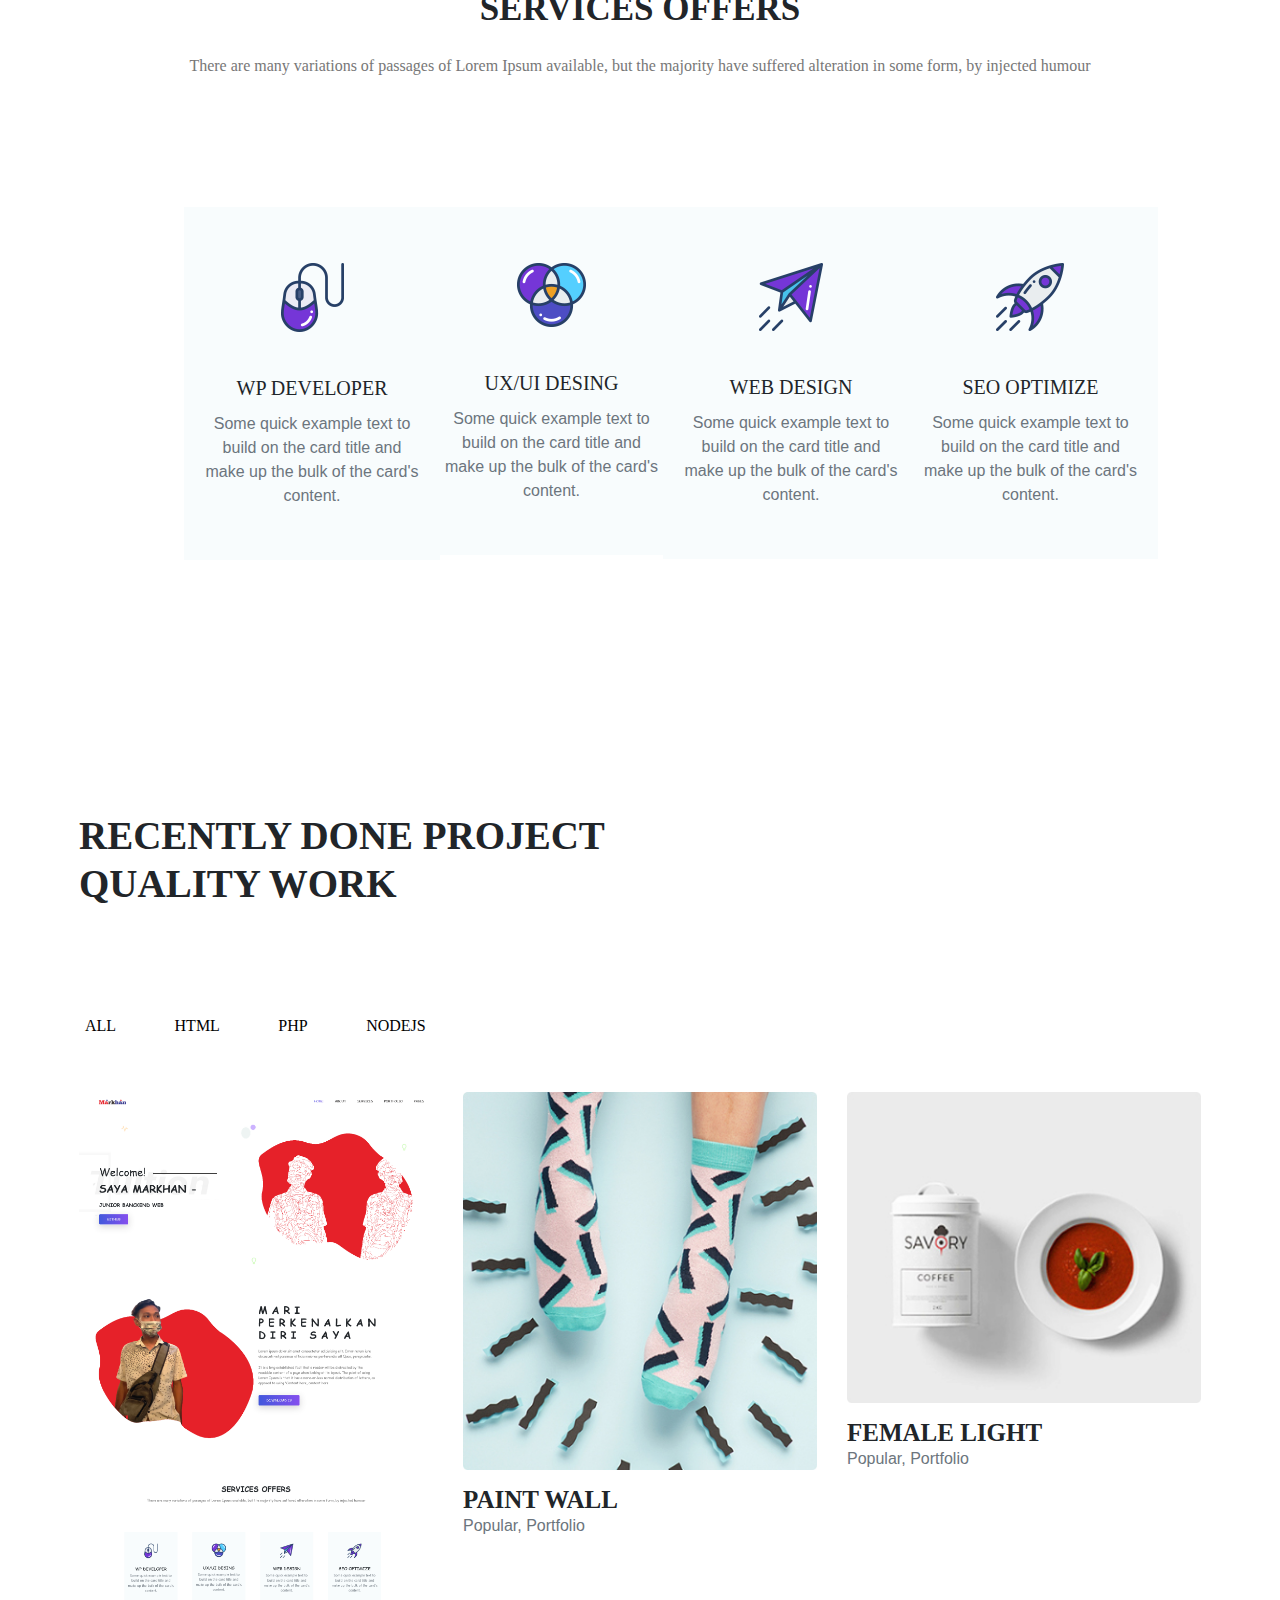
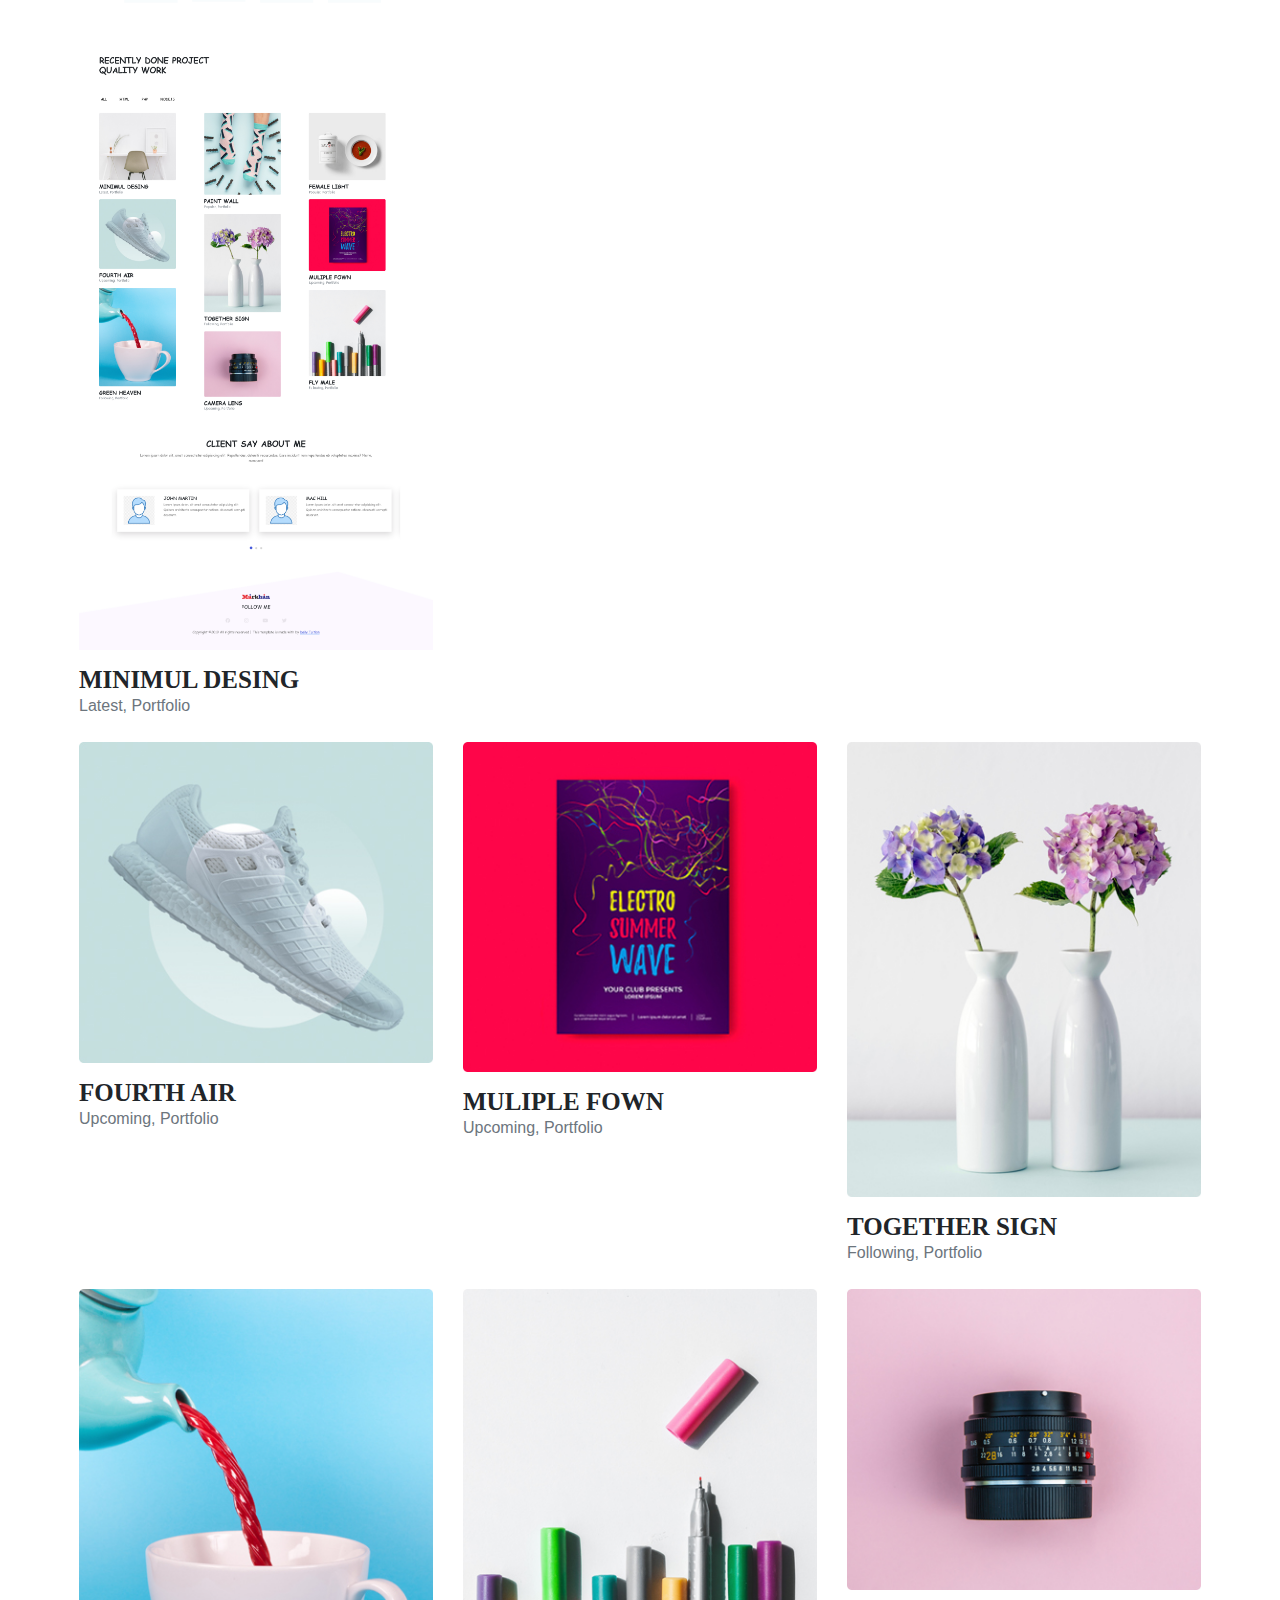
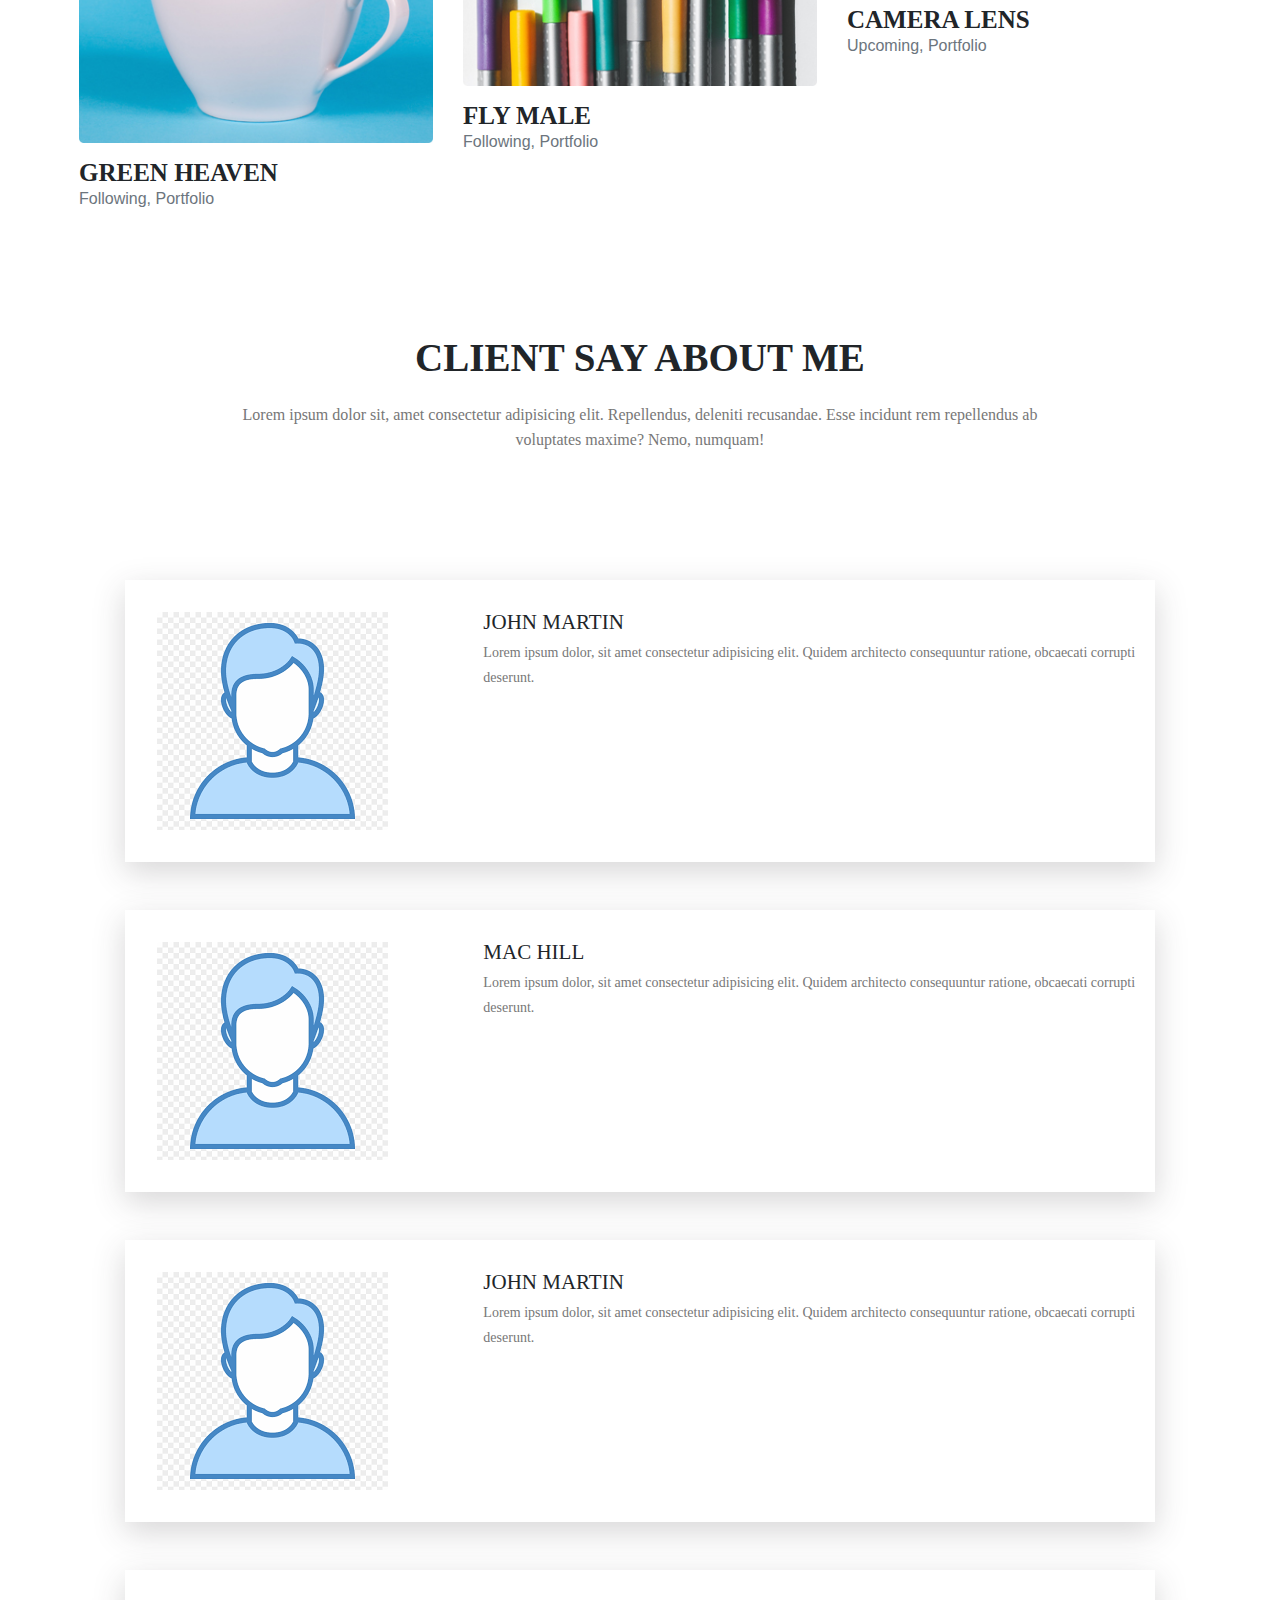
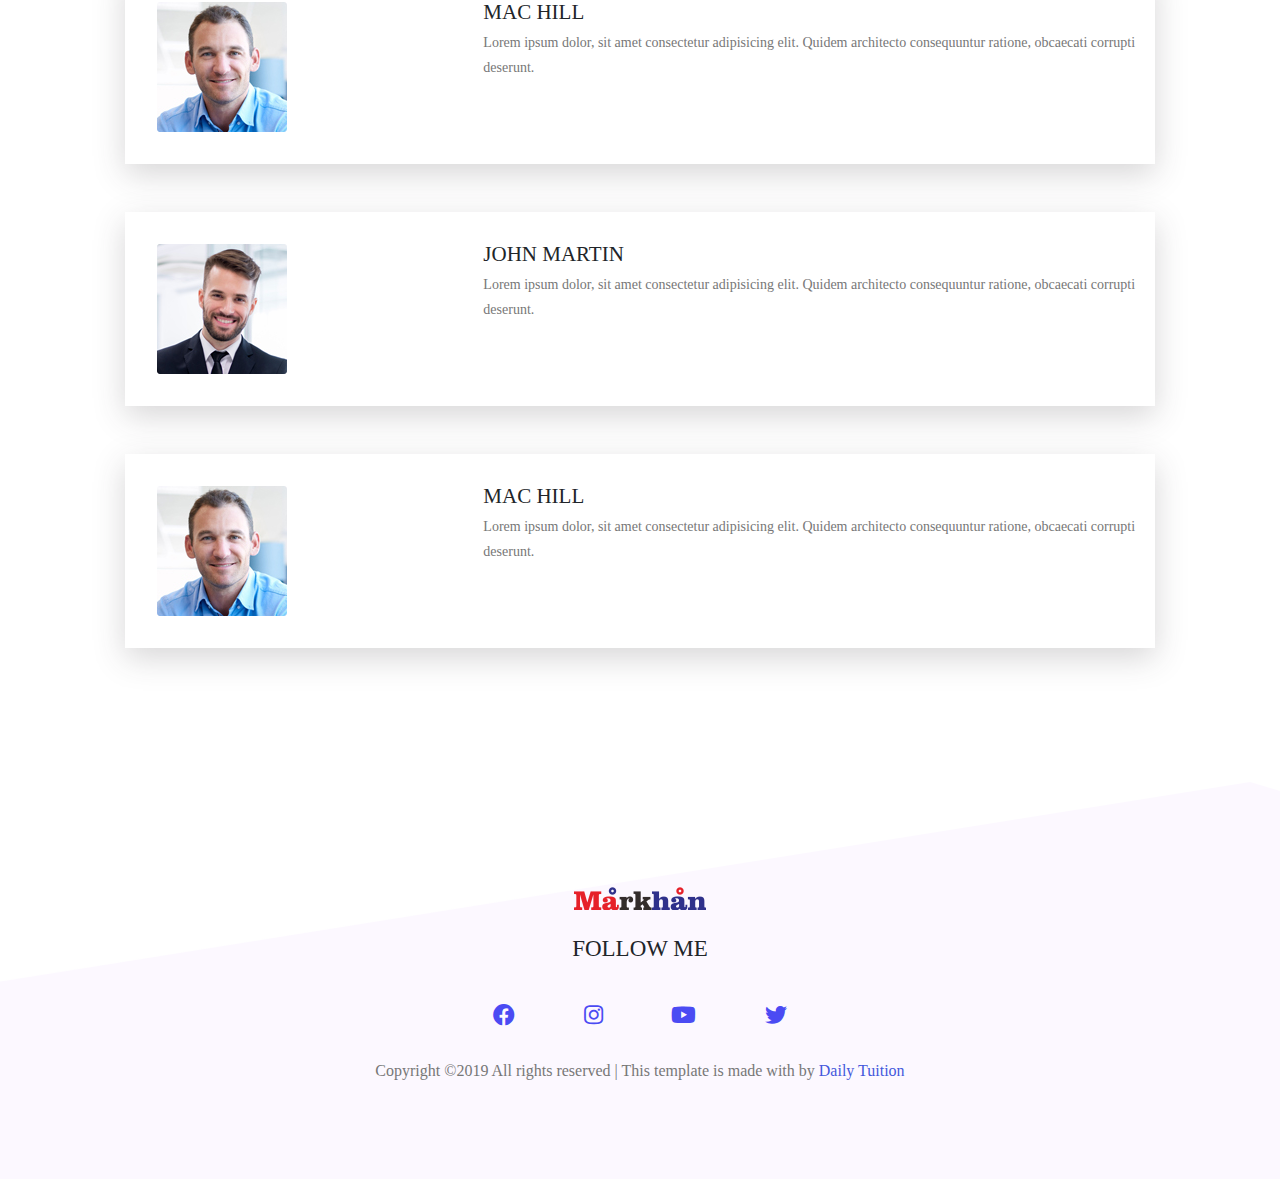
==== commit 545a9429: "Update main.html" ====
--- a/main.html
+++ b/main.html
@@ -52,9 +52,9 @@
                         <li class="nav-item">
                             <a class="nav-link" href="#main">Home</a>
                         </li>
-                        <li class="nav-item">
+<!--                         <li class="nav-item">
                             <a class="nav-link" href="#about">about</a>
-                        </li>
+                        </li> -->
                         <li class="nav-item">
                             <a class="nav-link" href="#service">services</a>
                         </li>
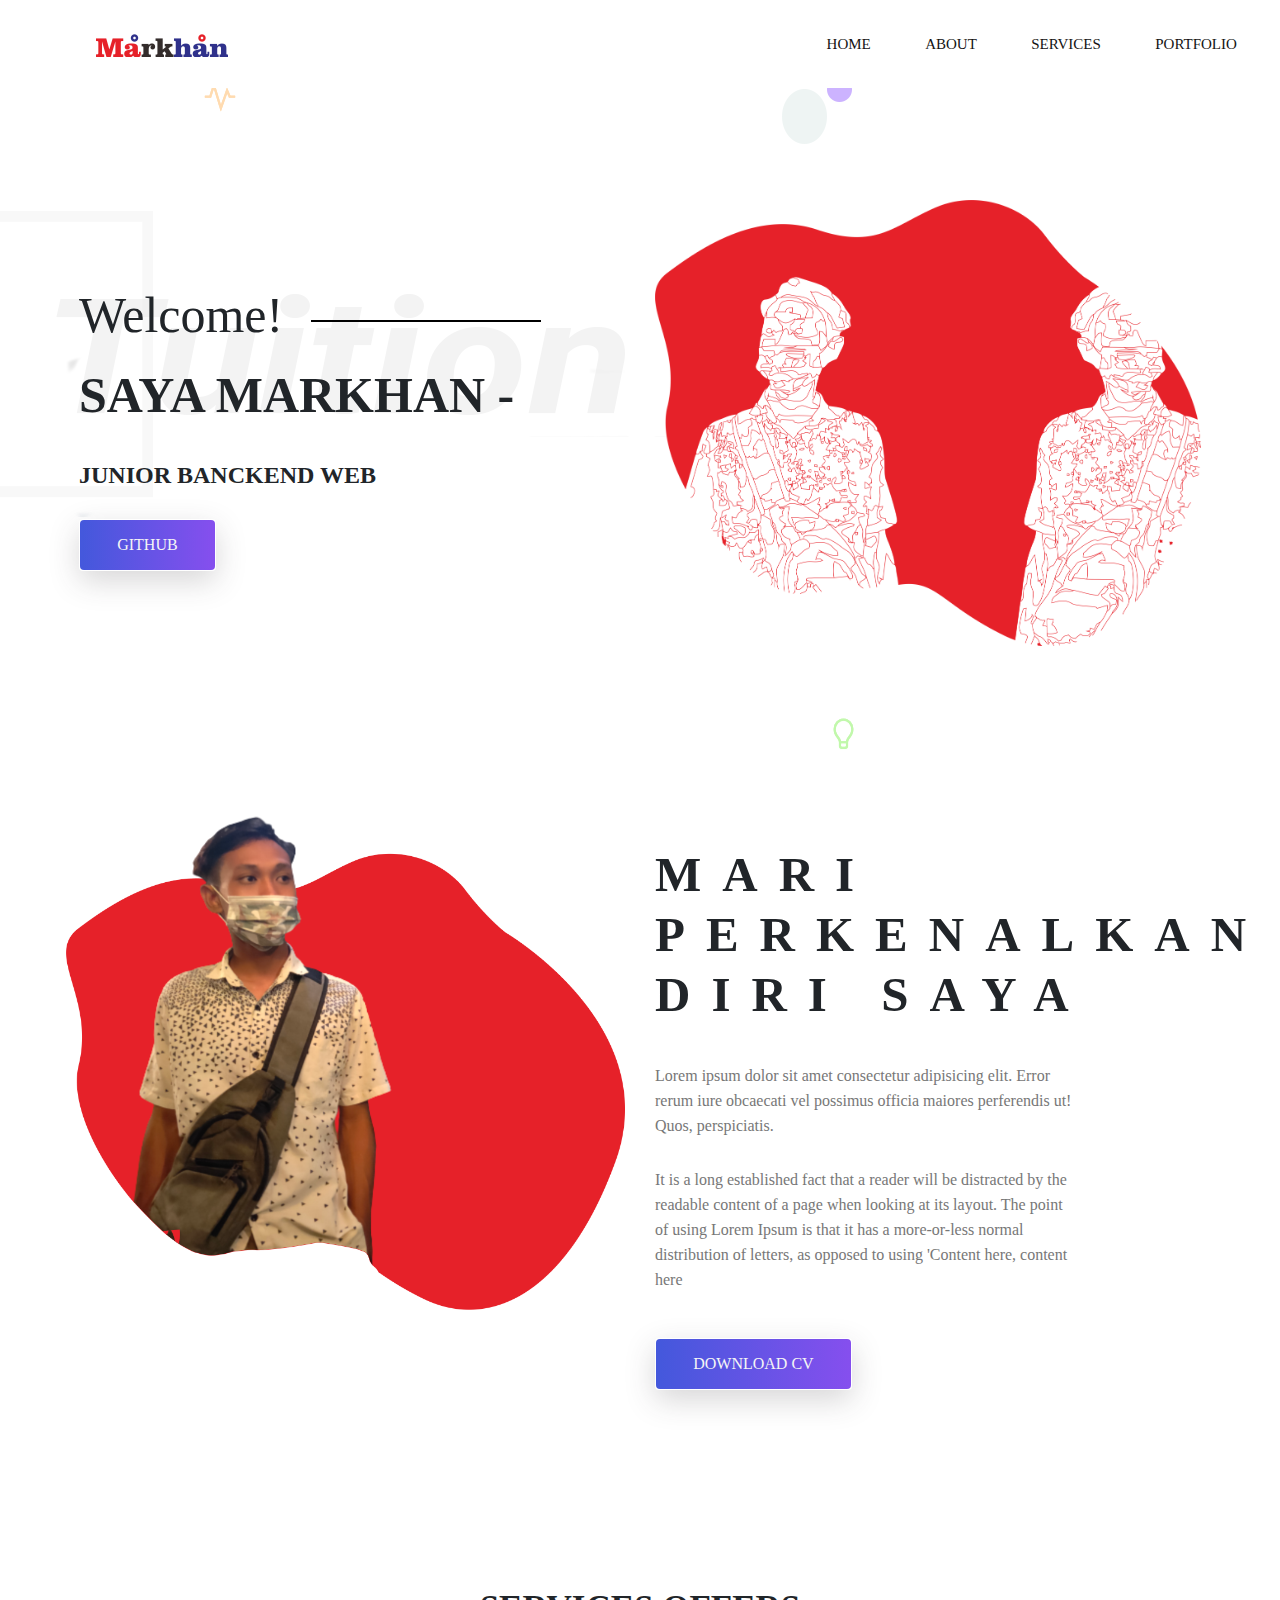
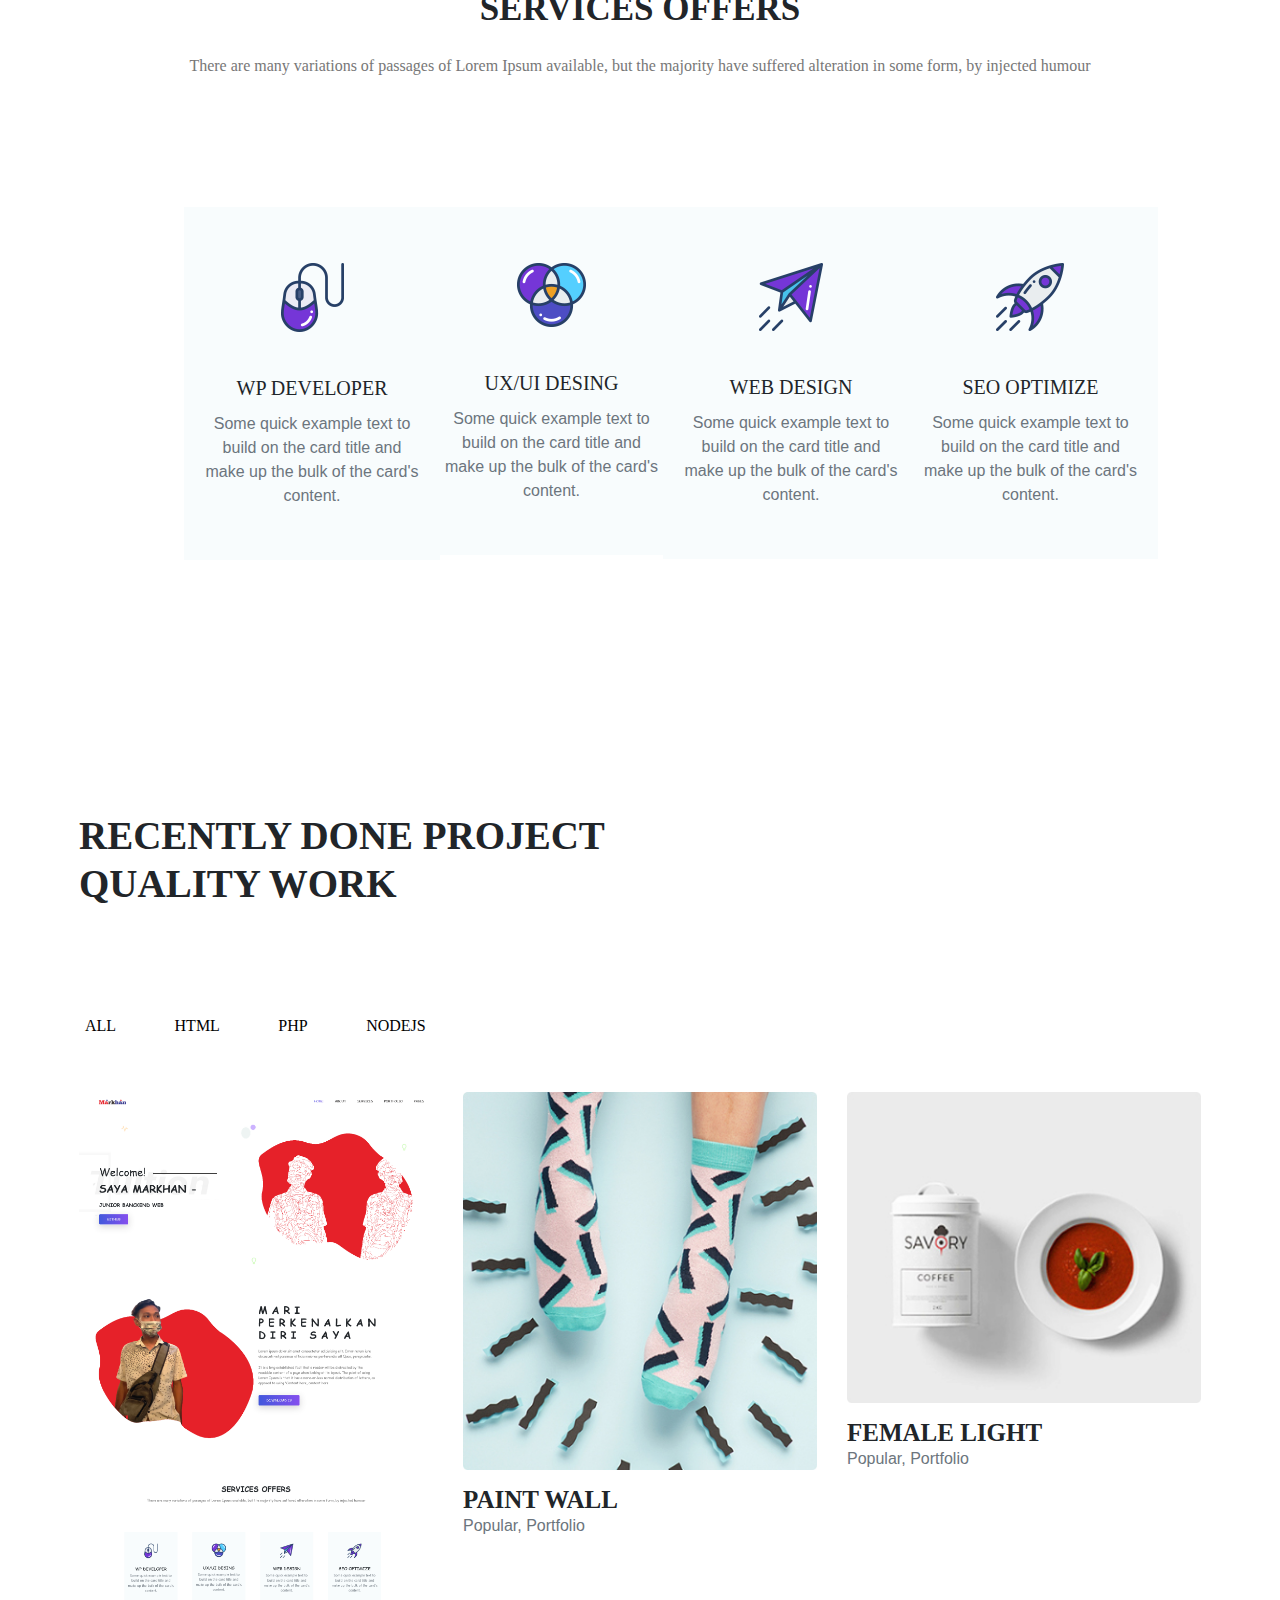
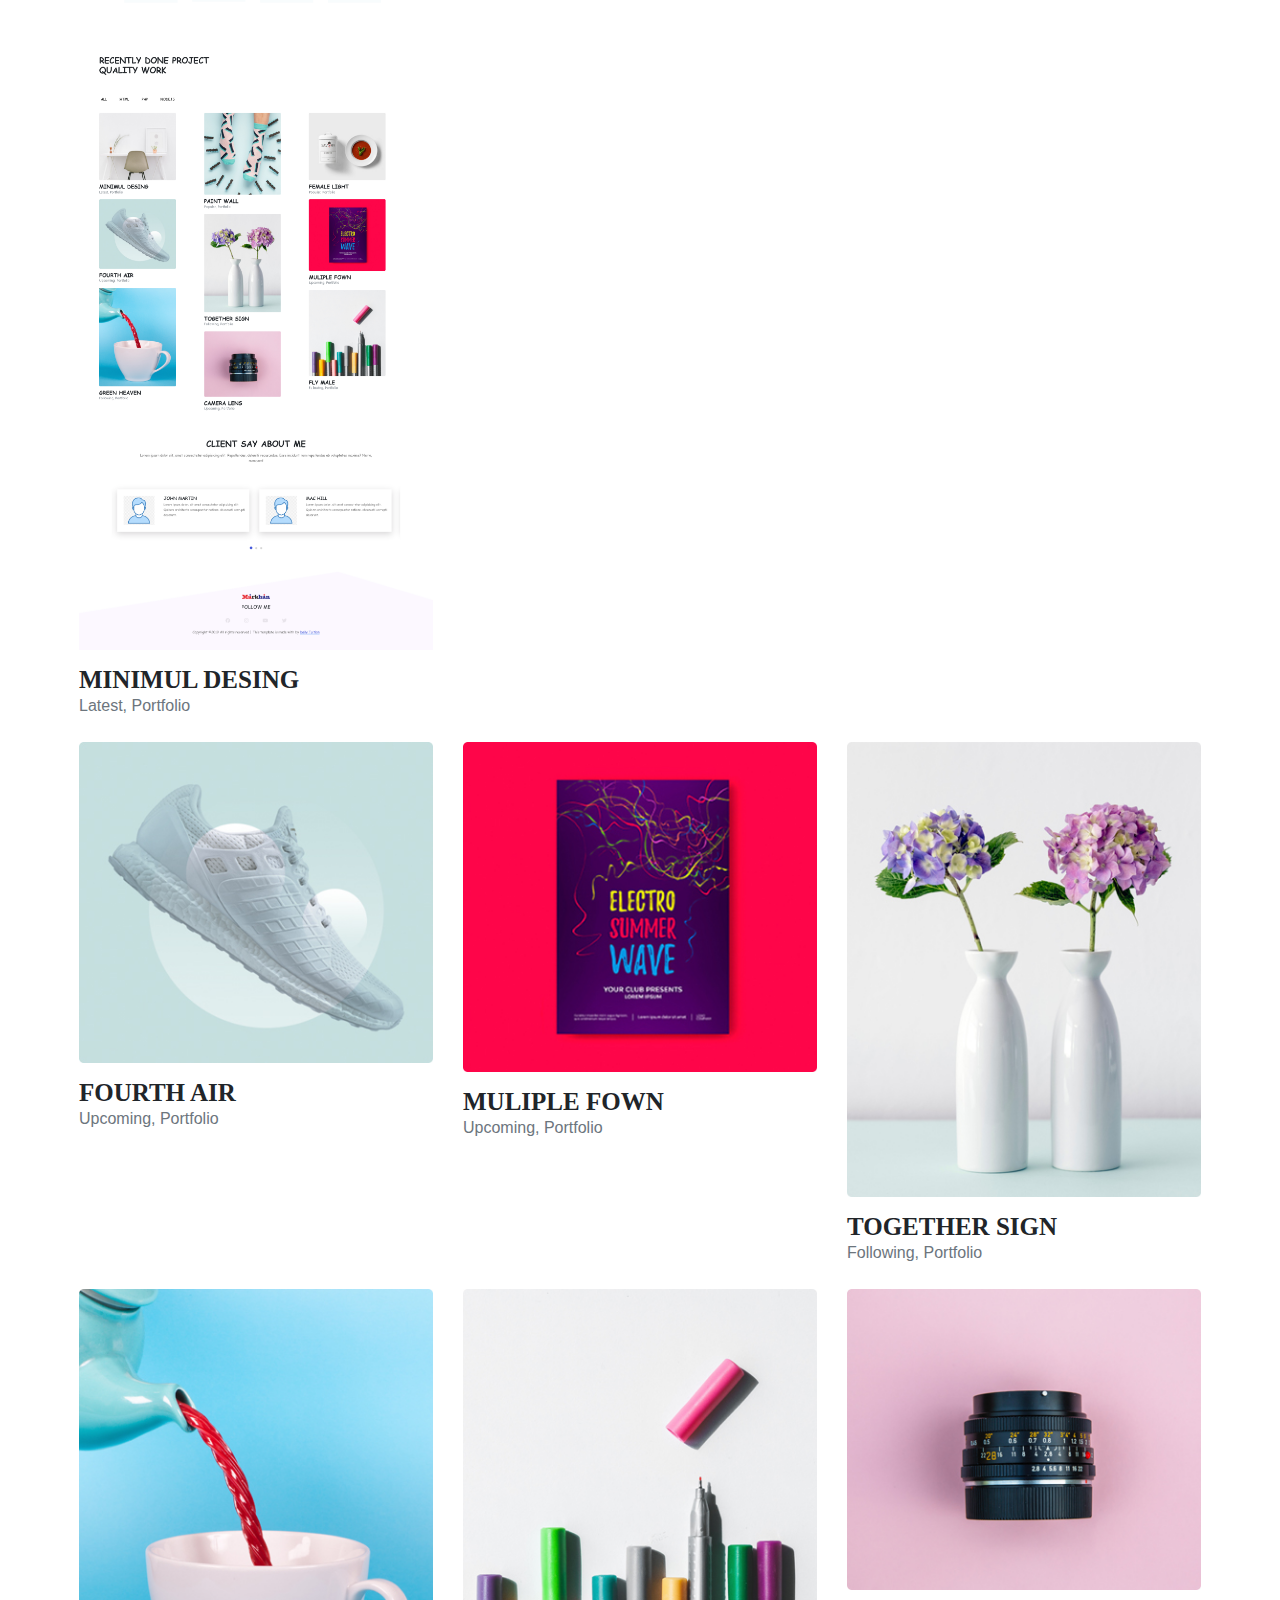
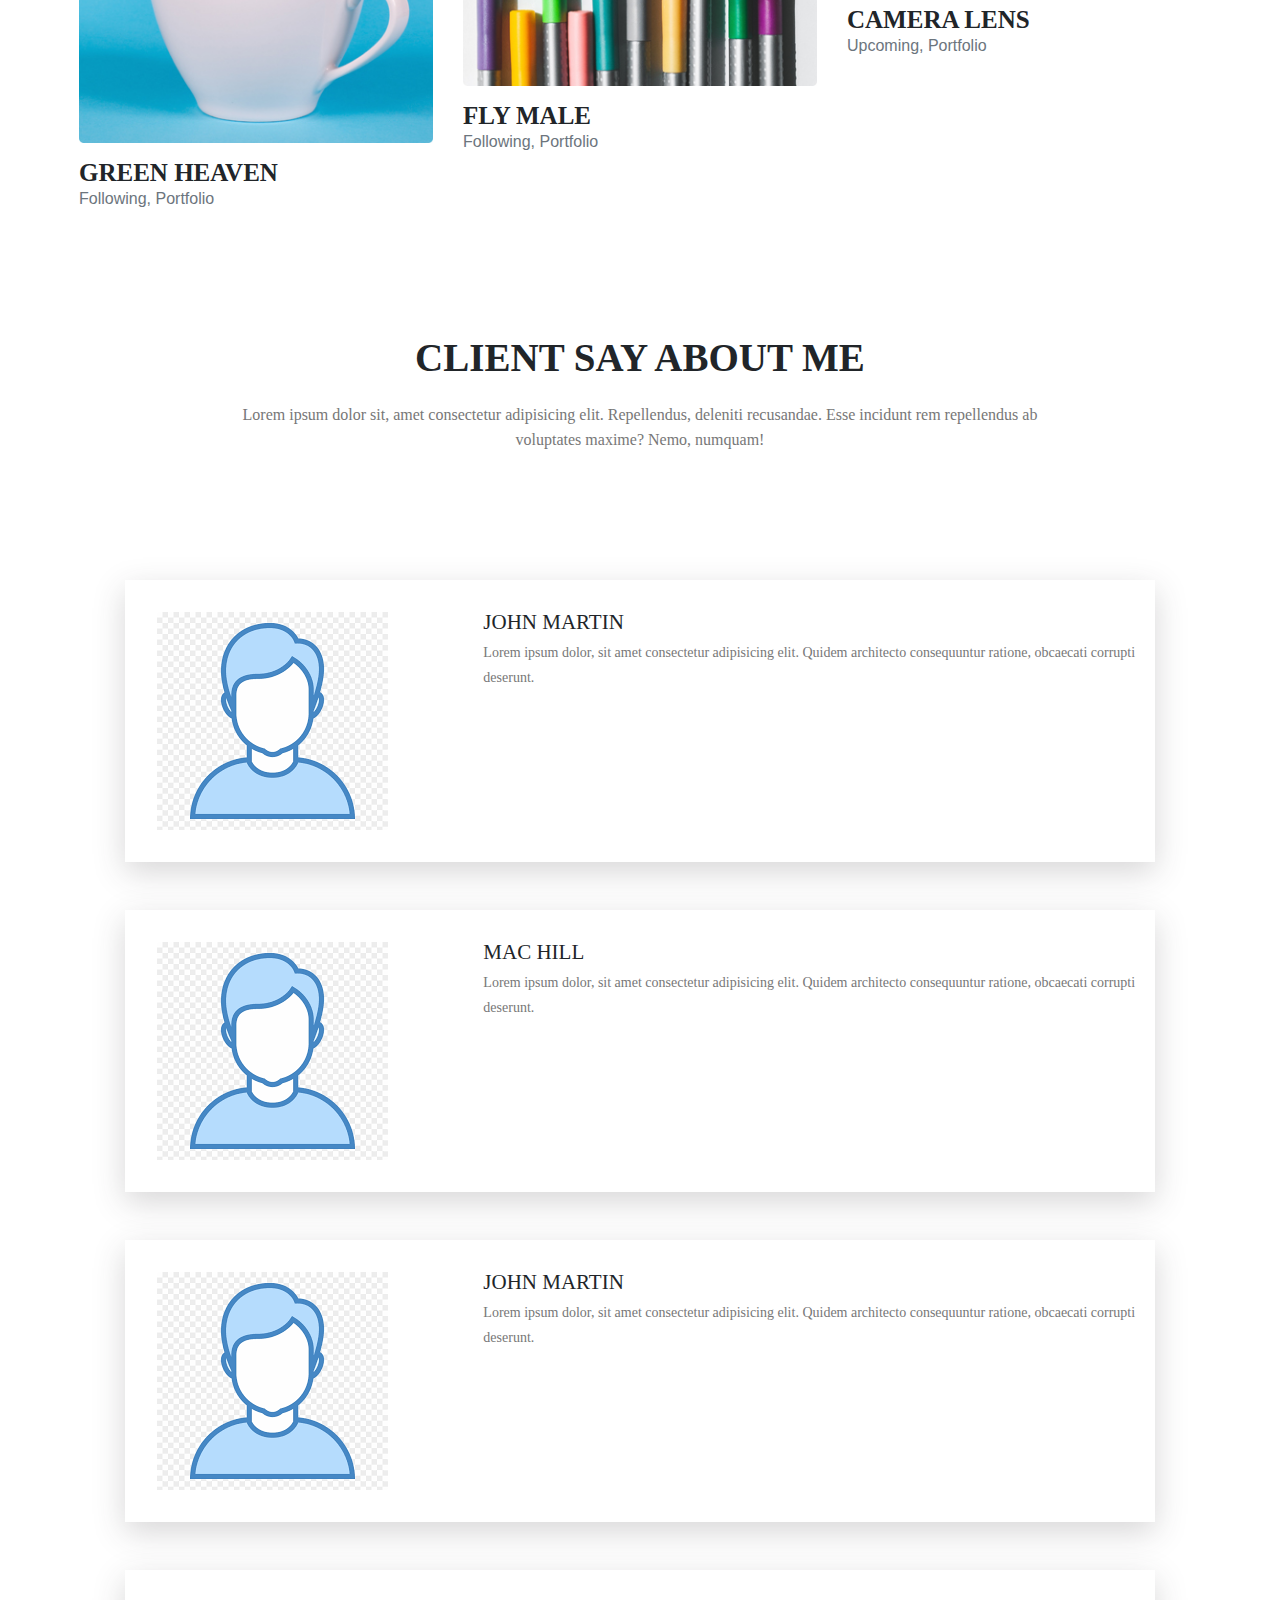
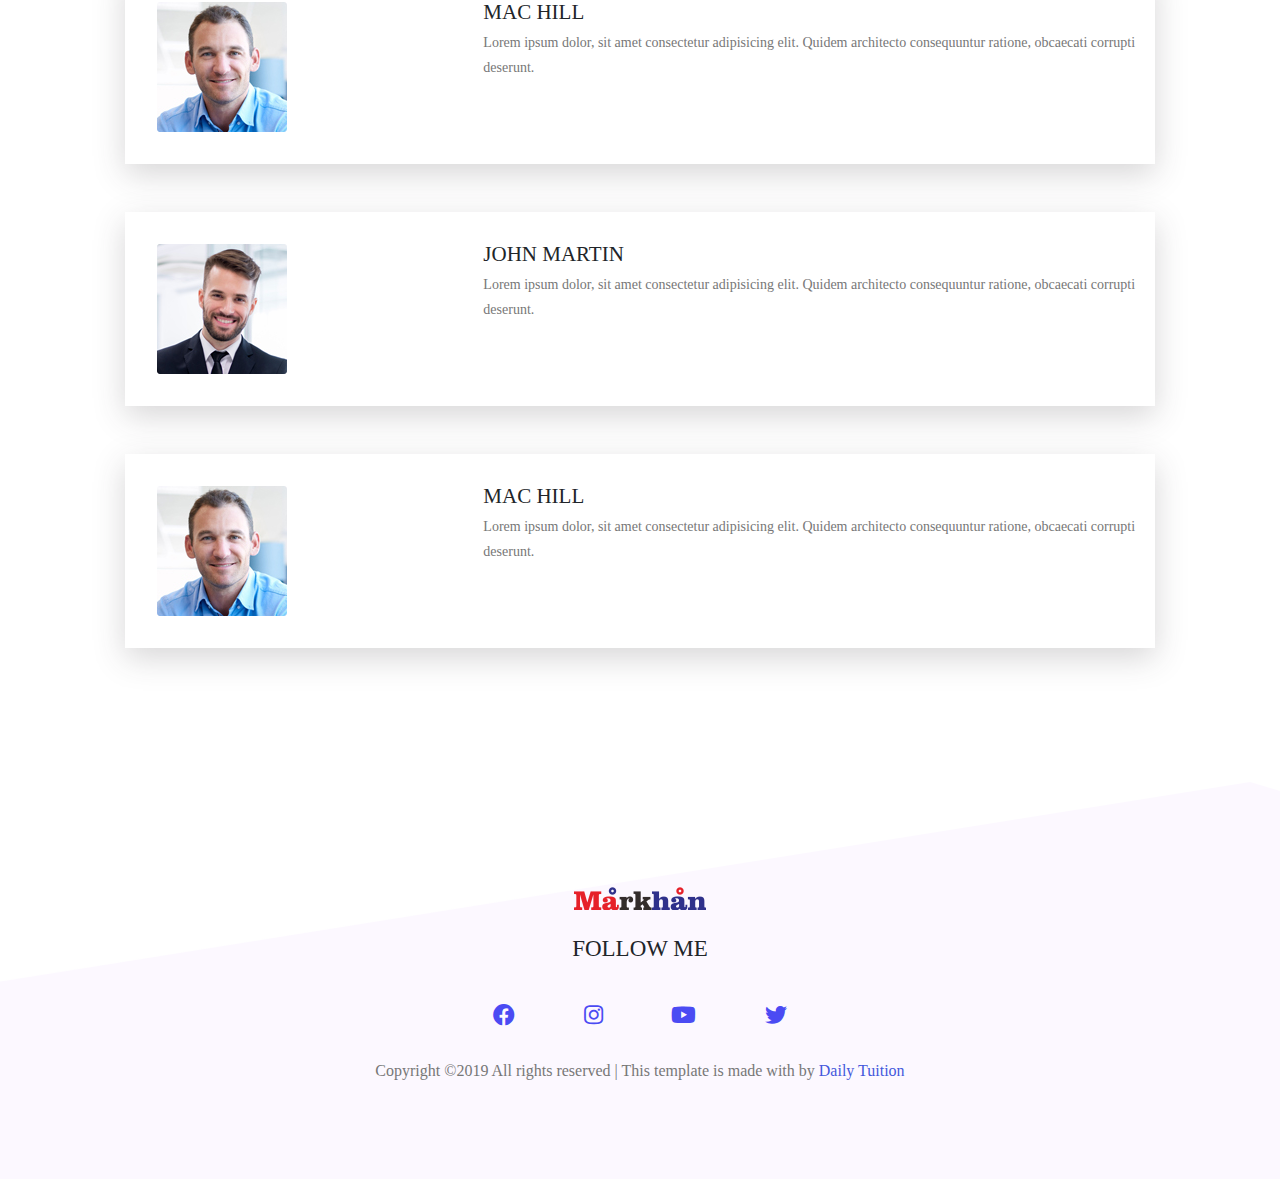
==== commit b2c6eb30: "fix bug" ====
--- a/main.html
+++ b/main.html
@@ -52,9 +52,9 @@
                         <li class="nav-item">
                             <a class="nav-link" href="#main">Home</a>
                         </li>
-<!--                         <li class="nav-item">
+                        <li class="nav-item">
                             <a class="nav-link" href="#about">about</a>
-                        </li> -->
+                        </li>
                         <li class="nav-item">
                             <a class="nav-link" href="#service">services</a>
                         </li>
@@ -490,4 +490,4 @@
 
 </body>
 
-</html>
+</html>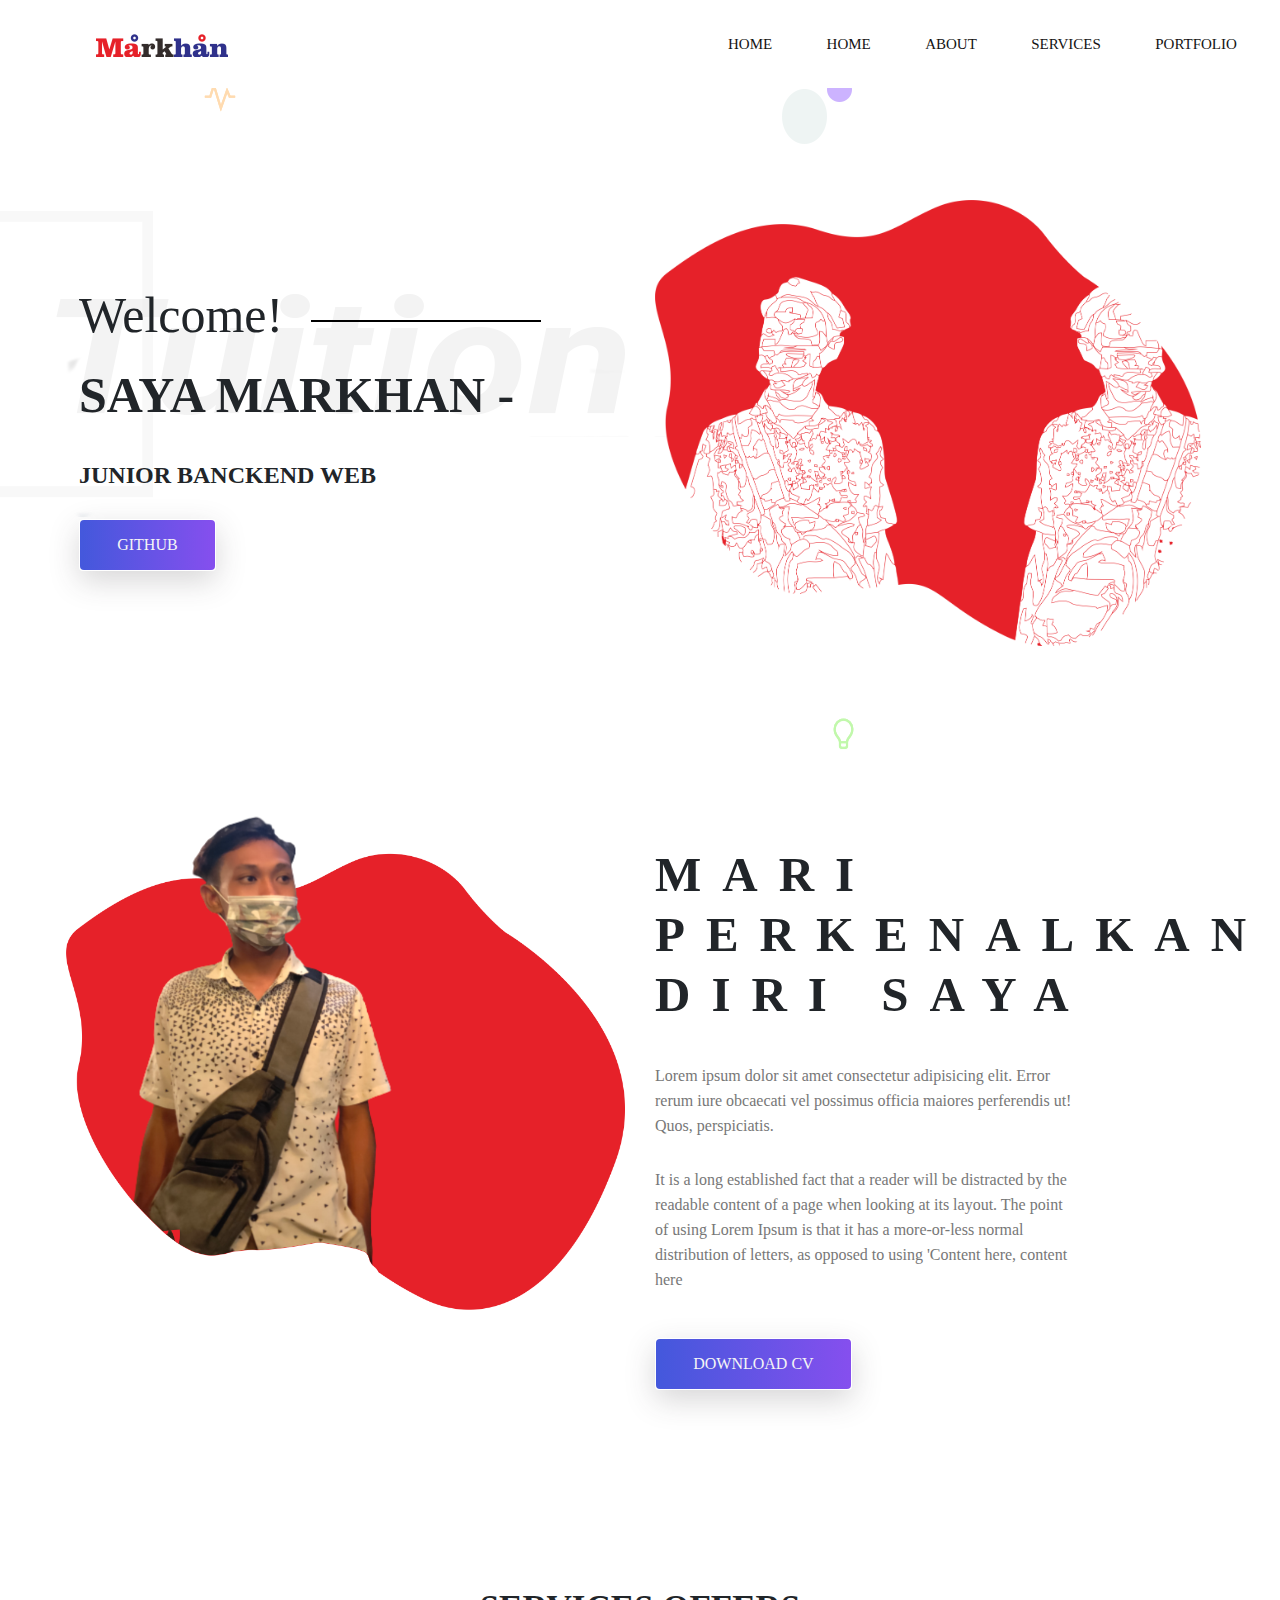
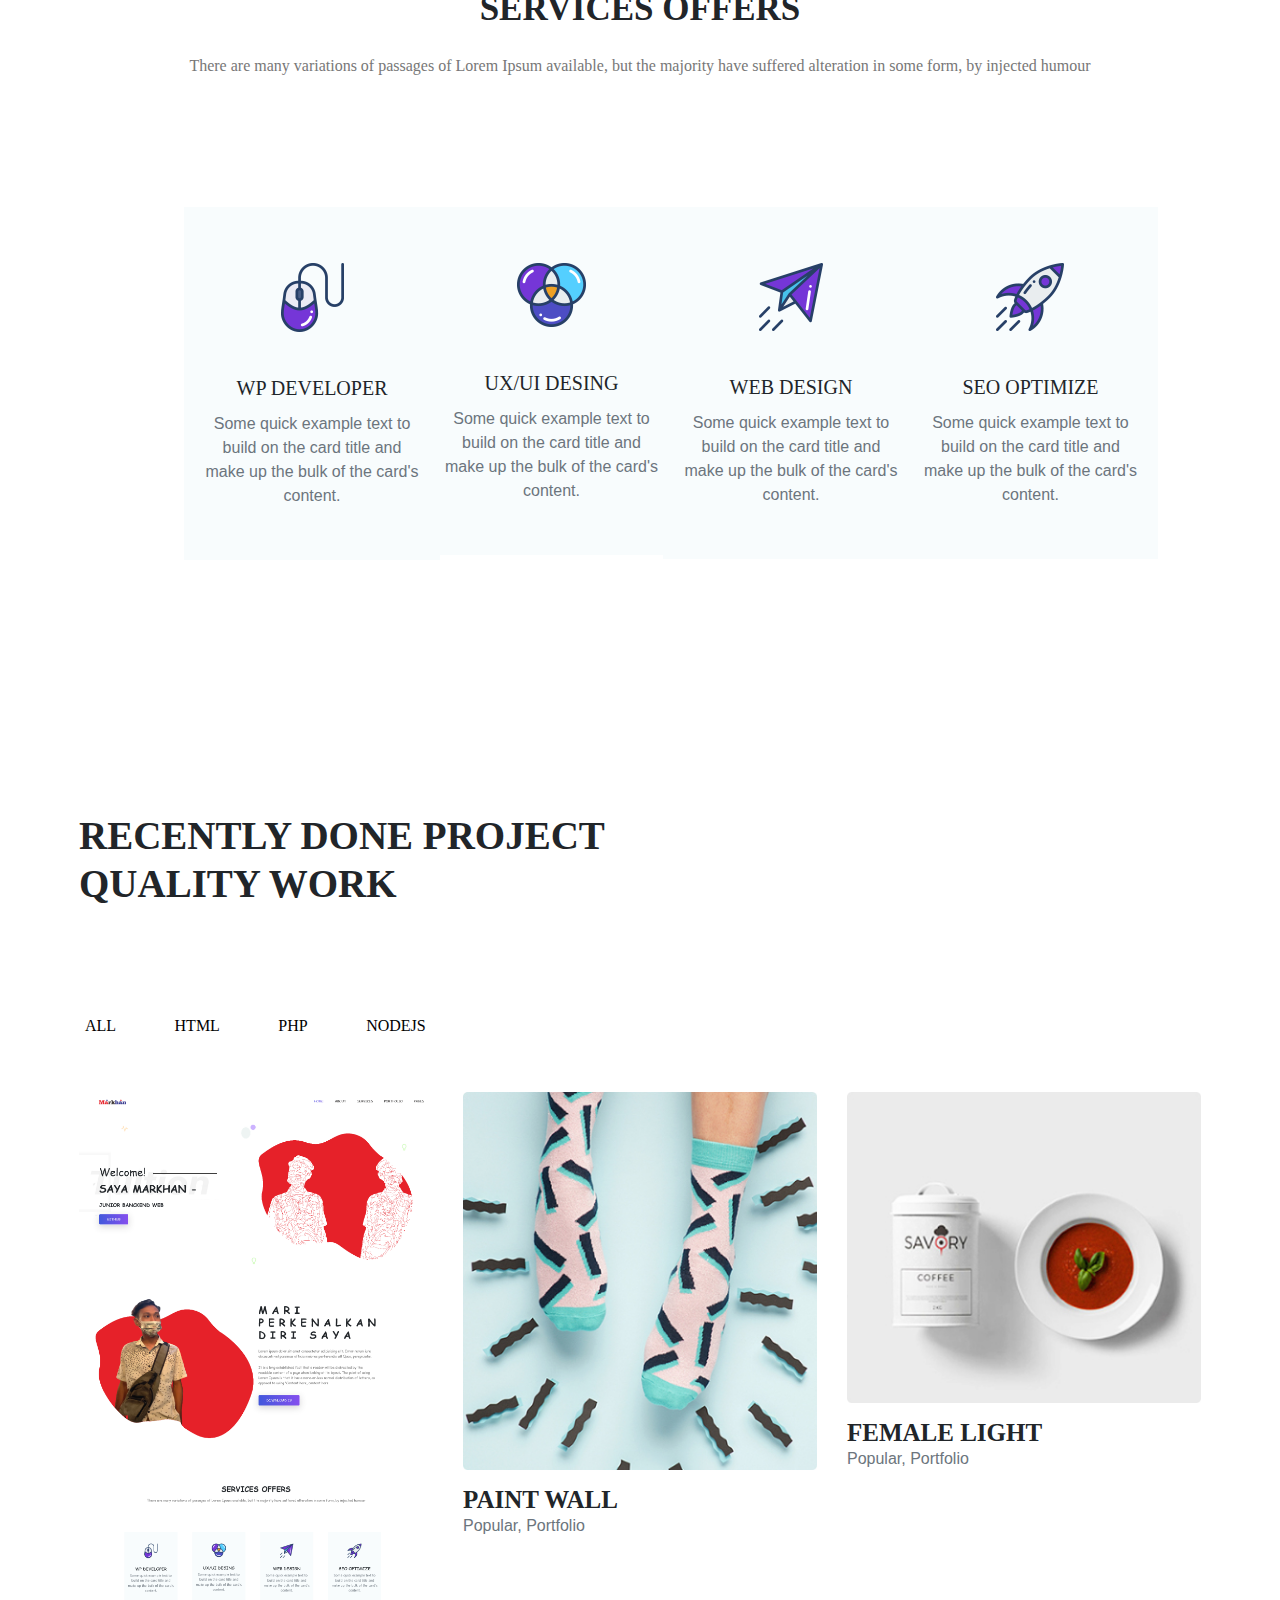
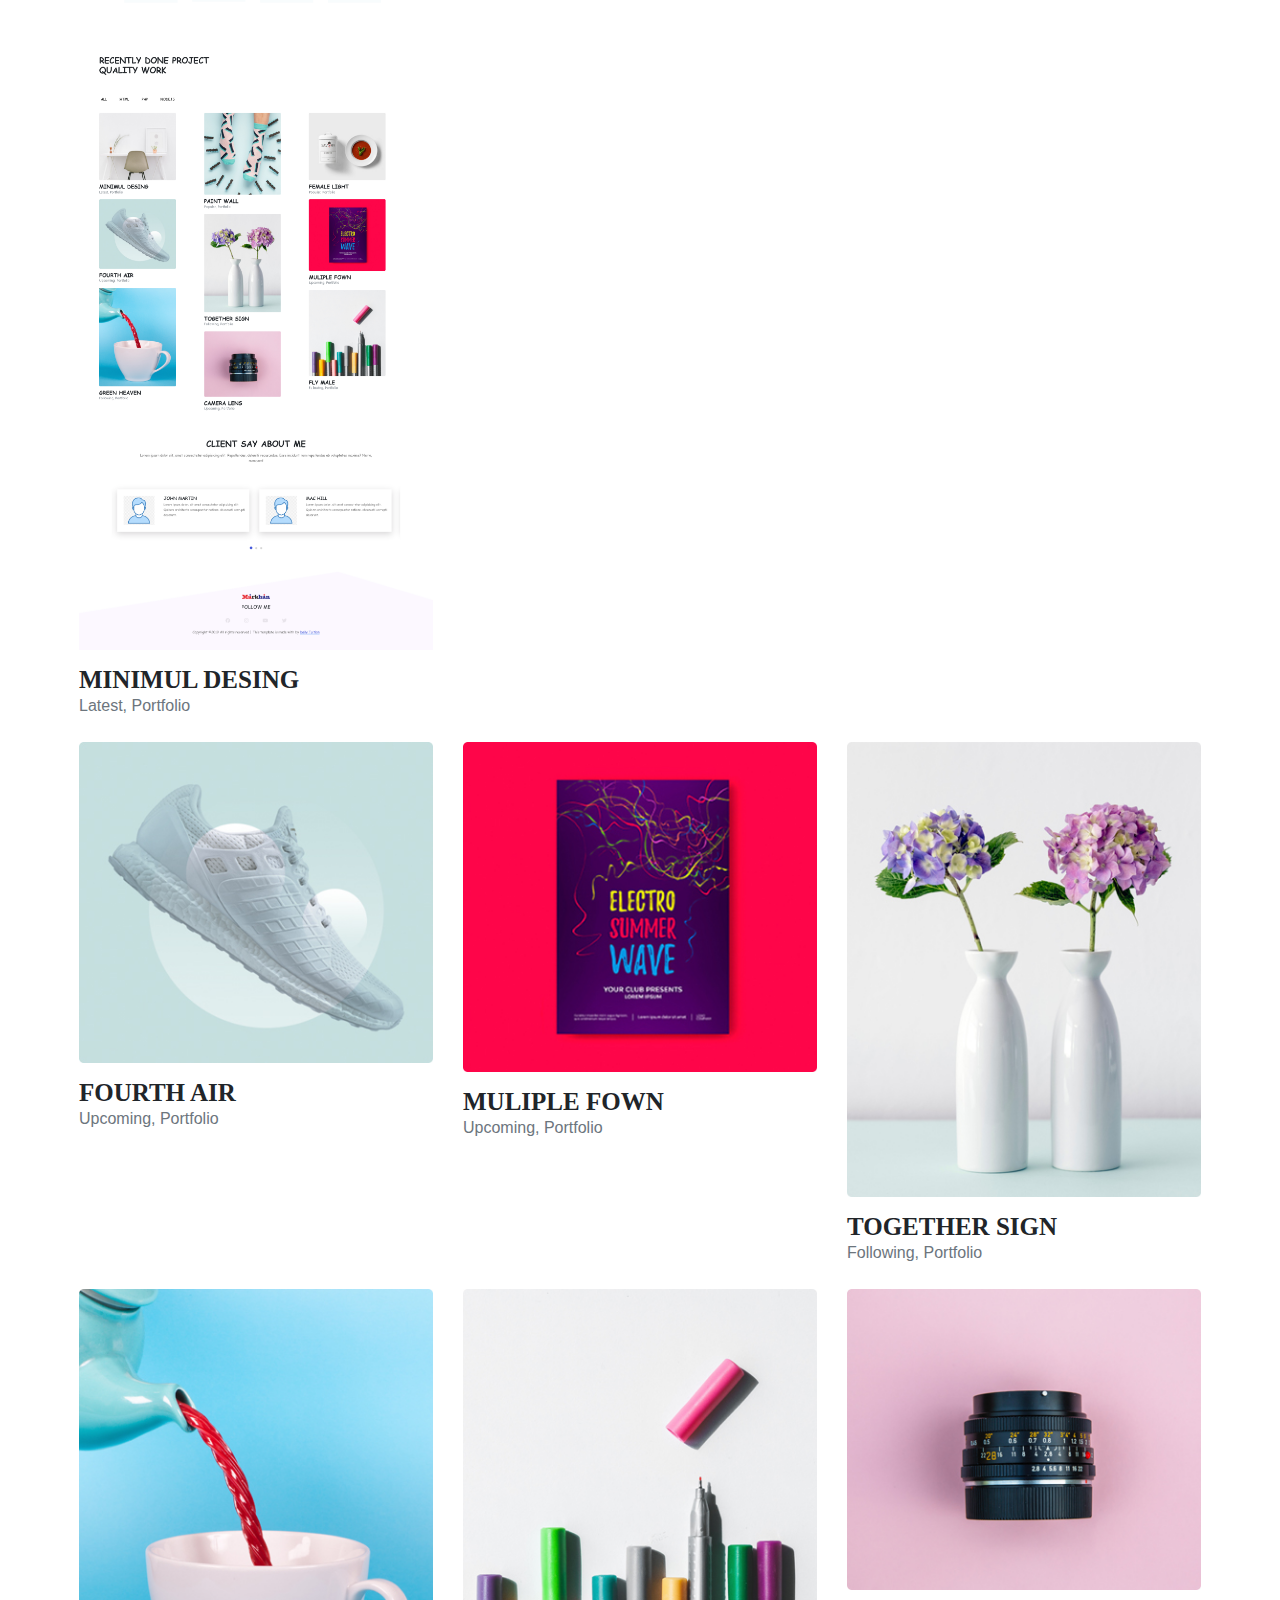
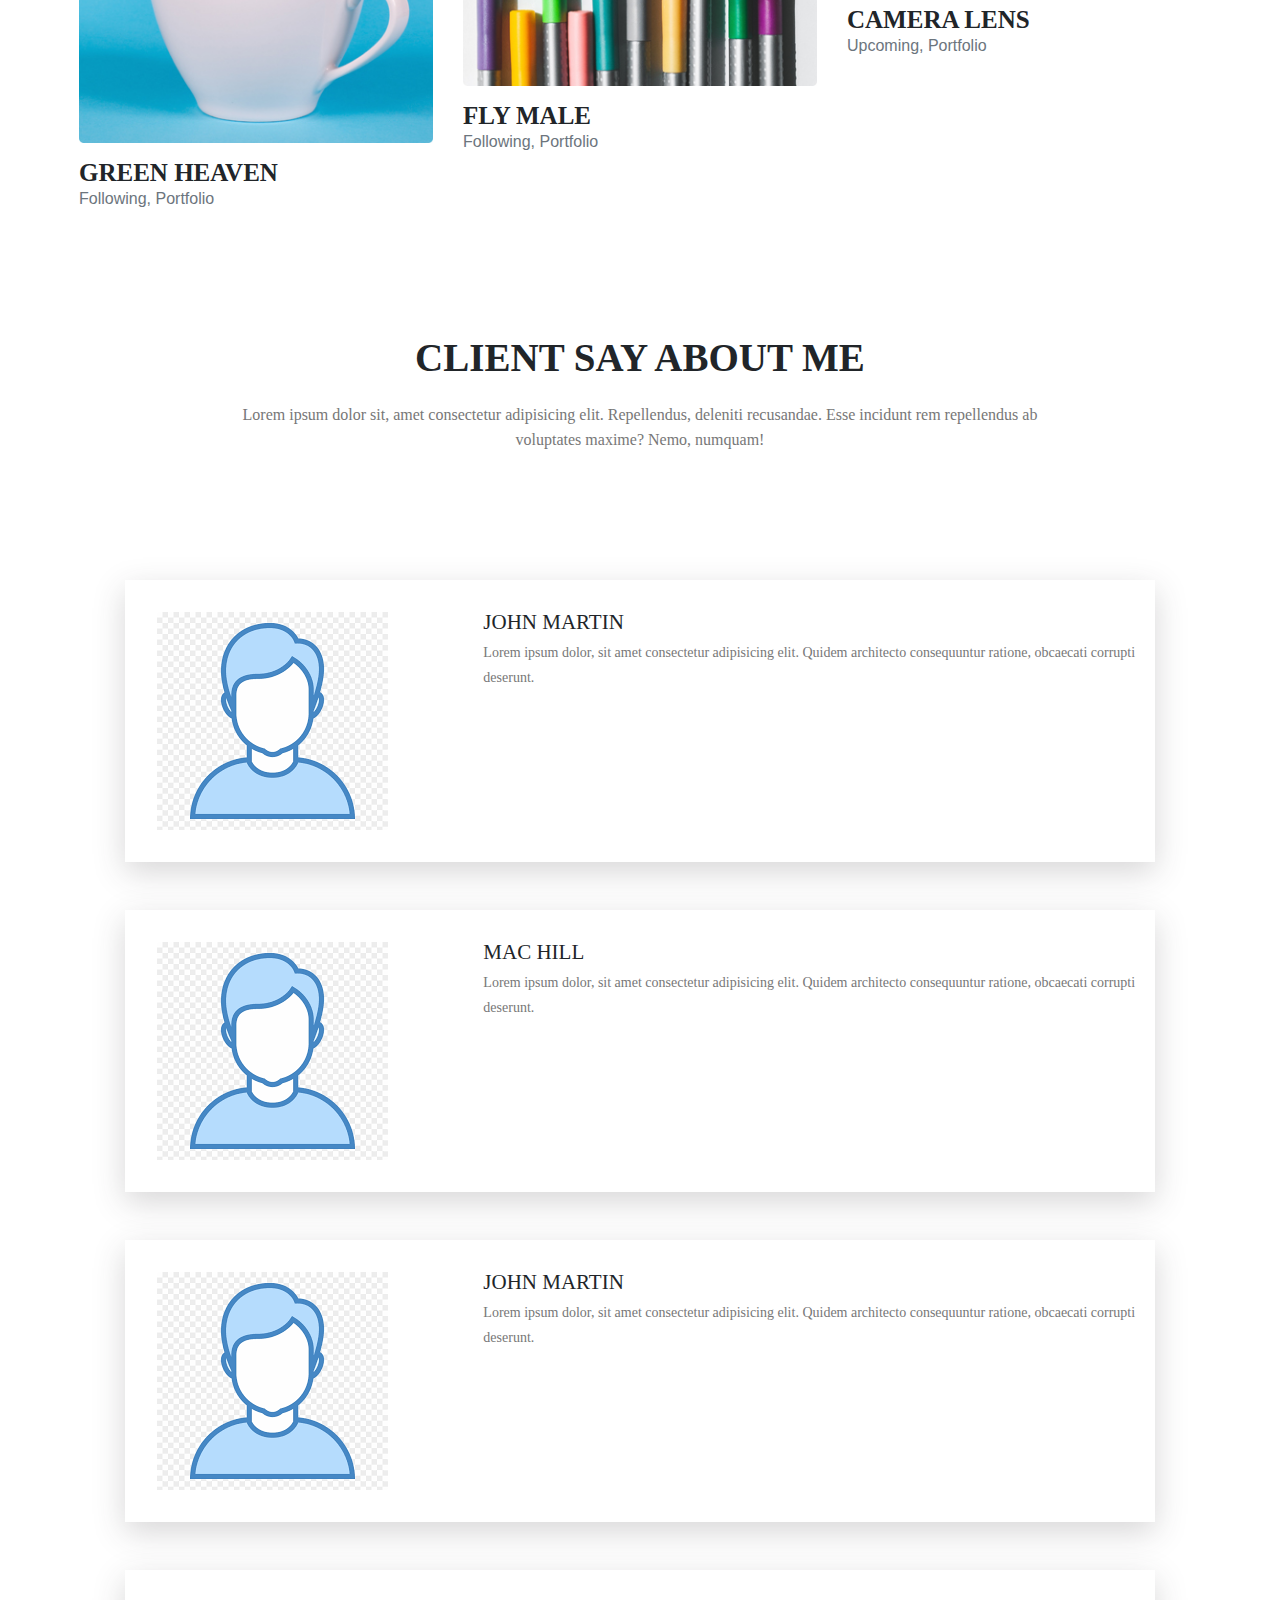
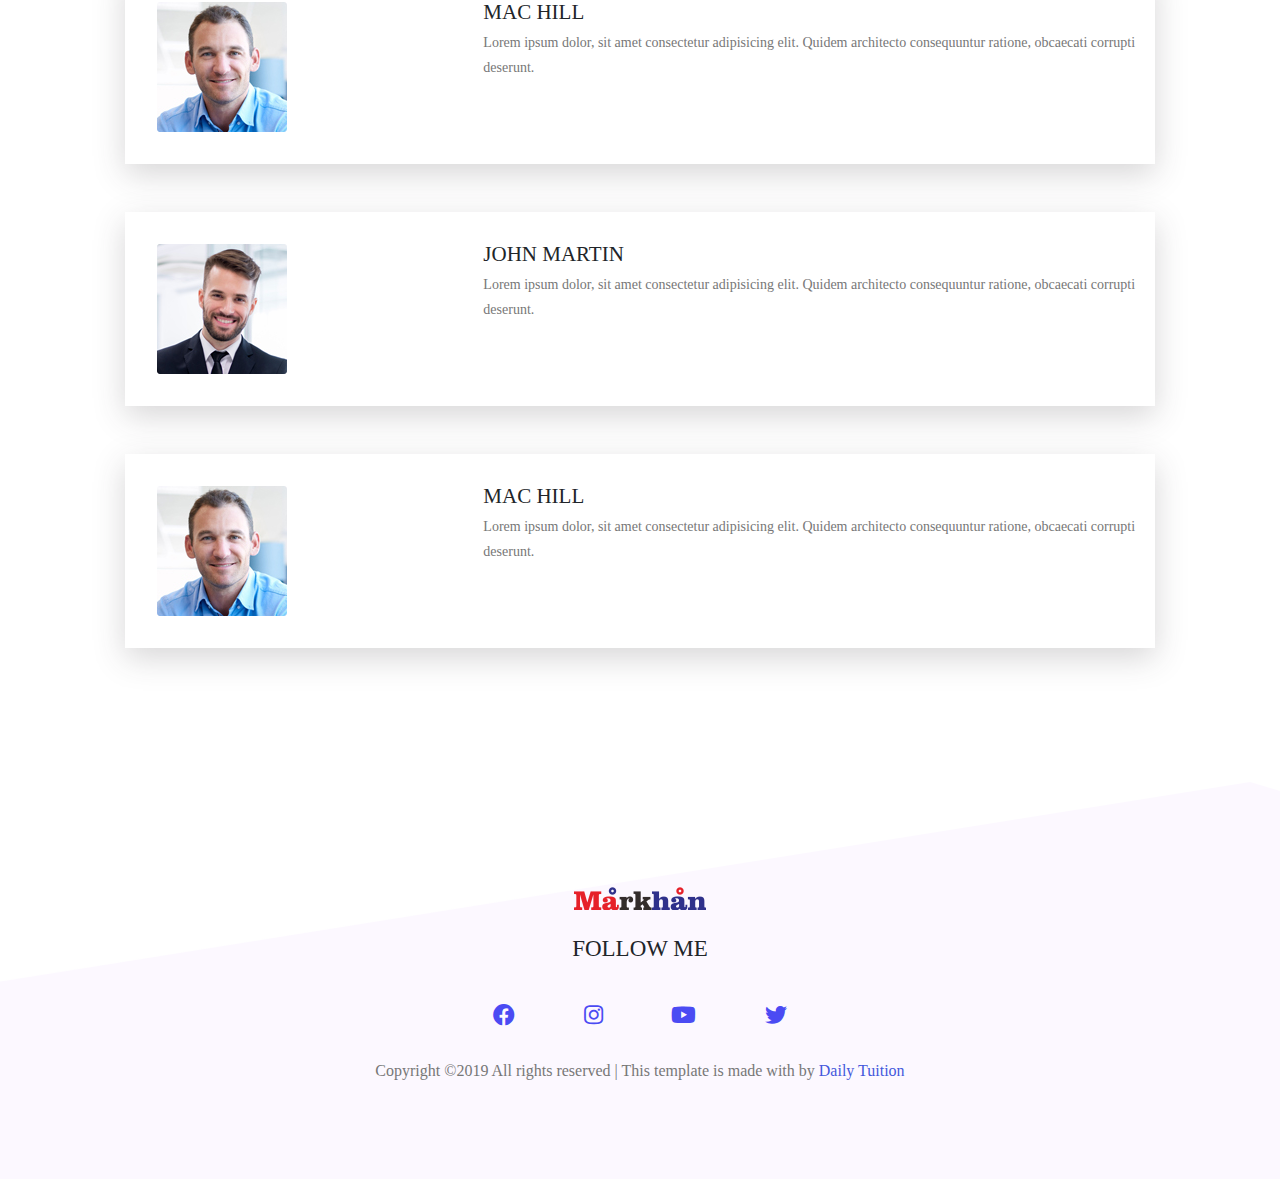
==== commit d0b153d2: "fix all" ====
--- a/main.html
+++ b/main.html
@@ -49,6 +49,9 @@
                 <div class="collapse navbar-collapse" id="navbarNav">
                     <div class="mr-auto"></div>
                     <ul class="navbar-nav">
+                      <li class="nav-item">
+                            <a class="nav-link" href="#main">Home</a>
+                        </li>
                         <li class="nav-item">
                             <a class="nav-link" href="#main">Home</a>
                         </li>
@@ -490,4 +493,4 @@
 
 </body>
 
-</html>+</html>
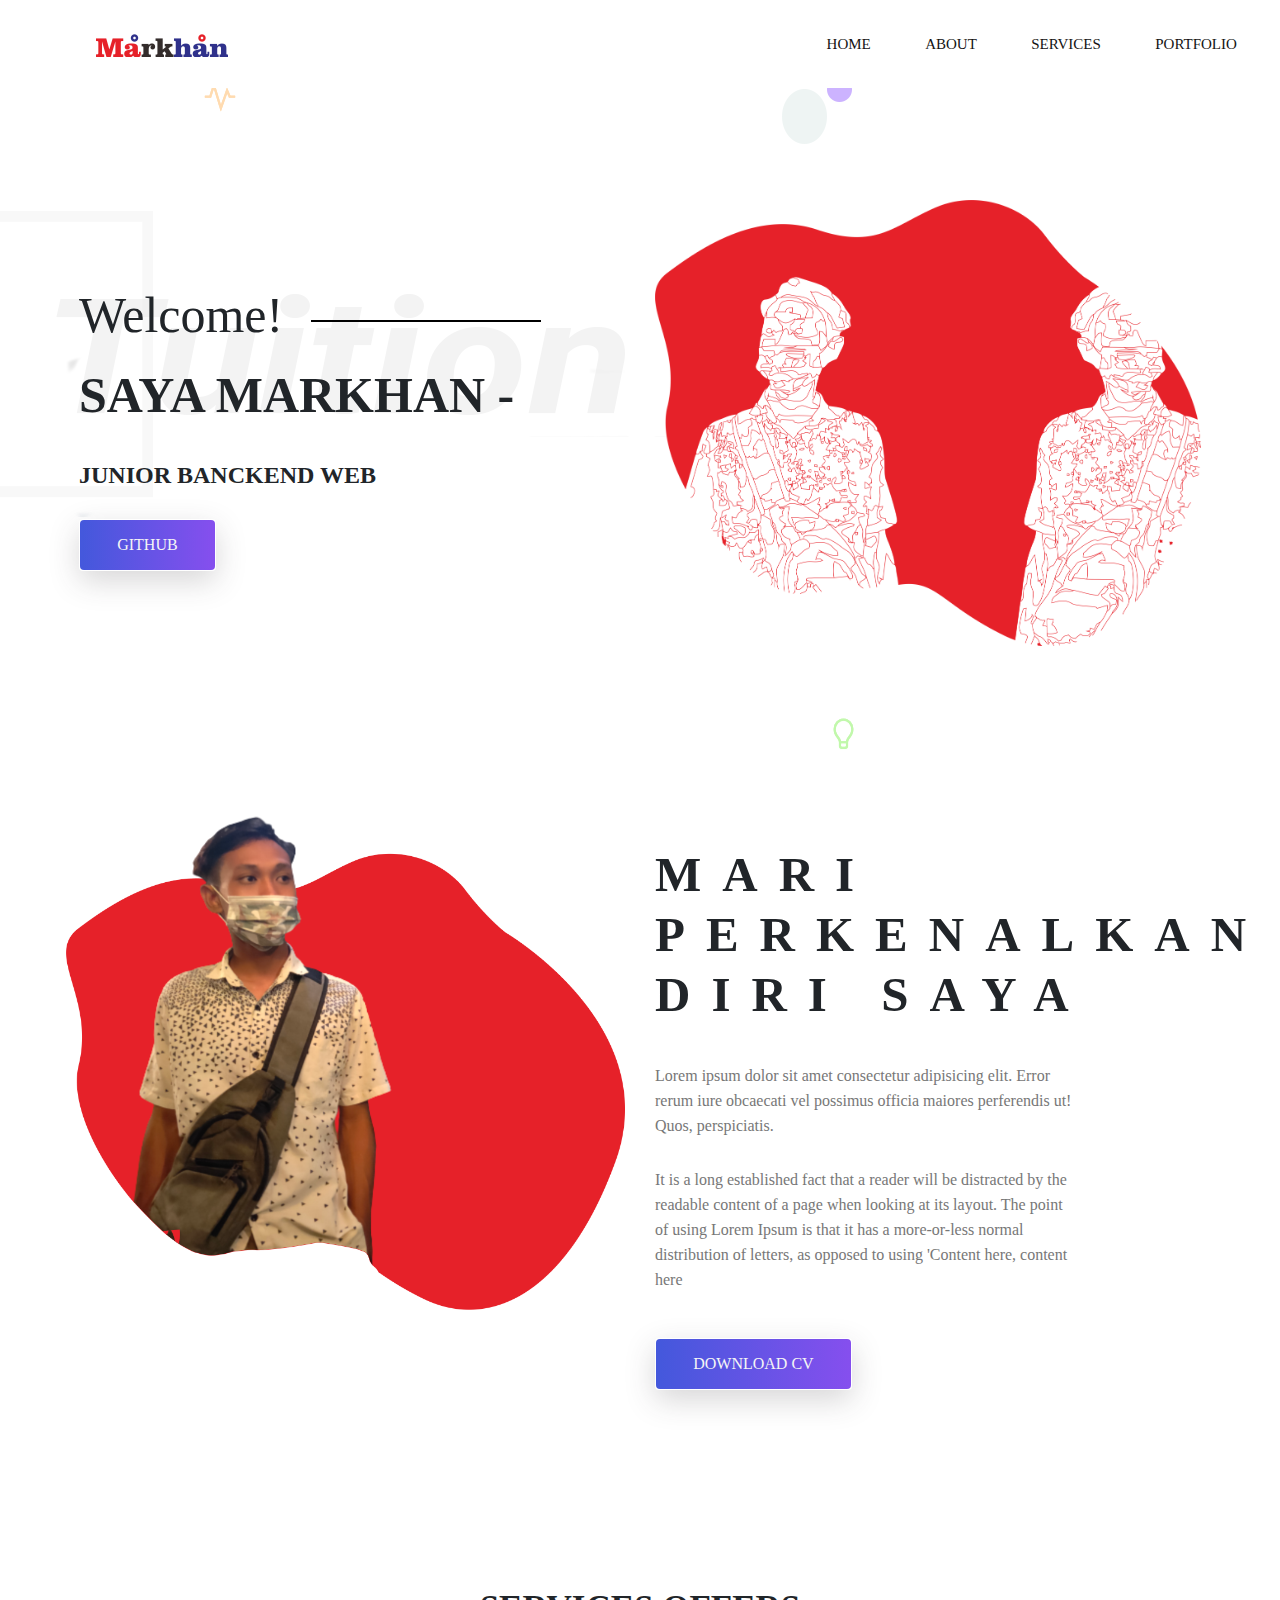
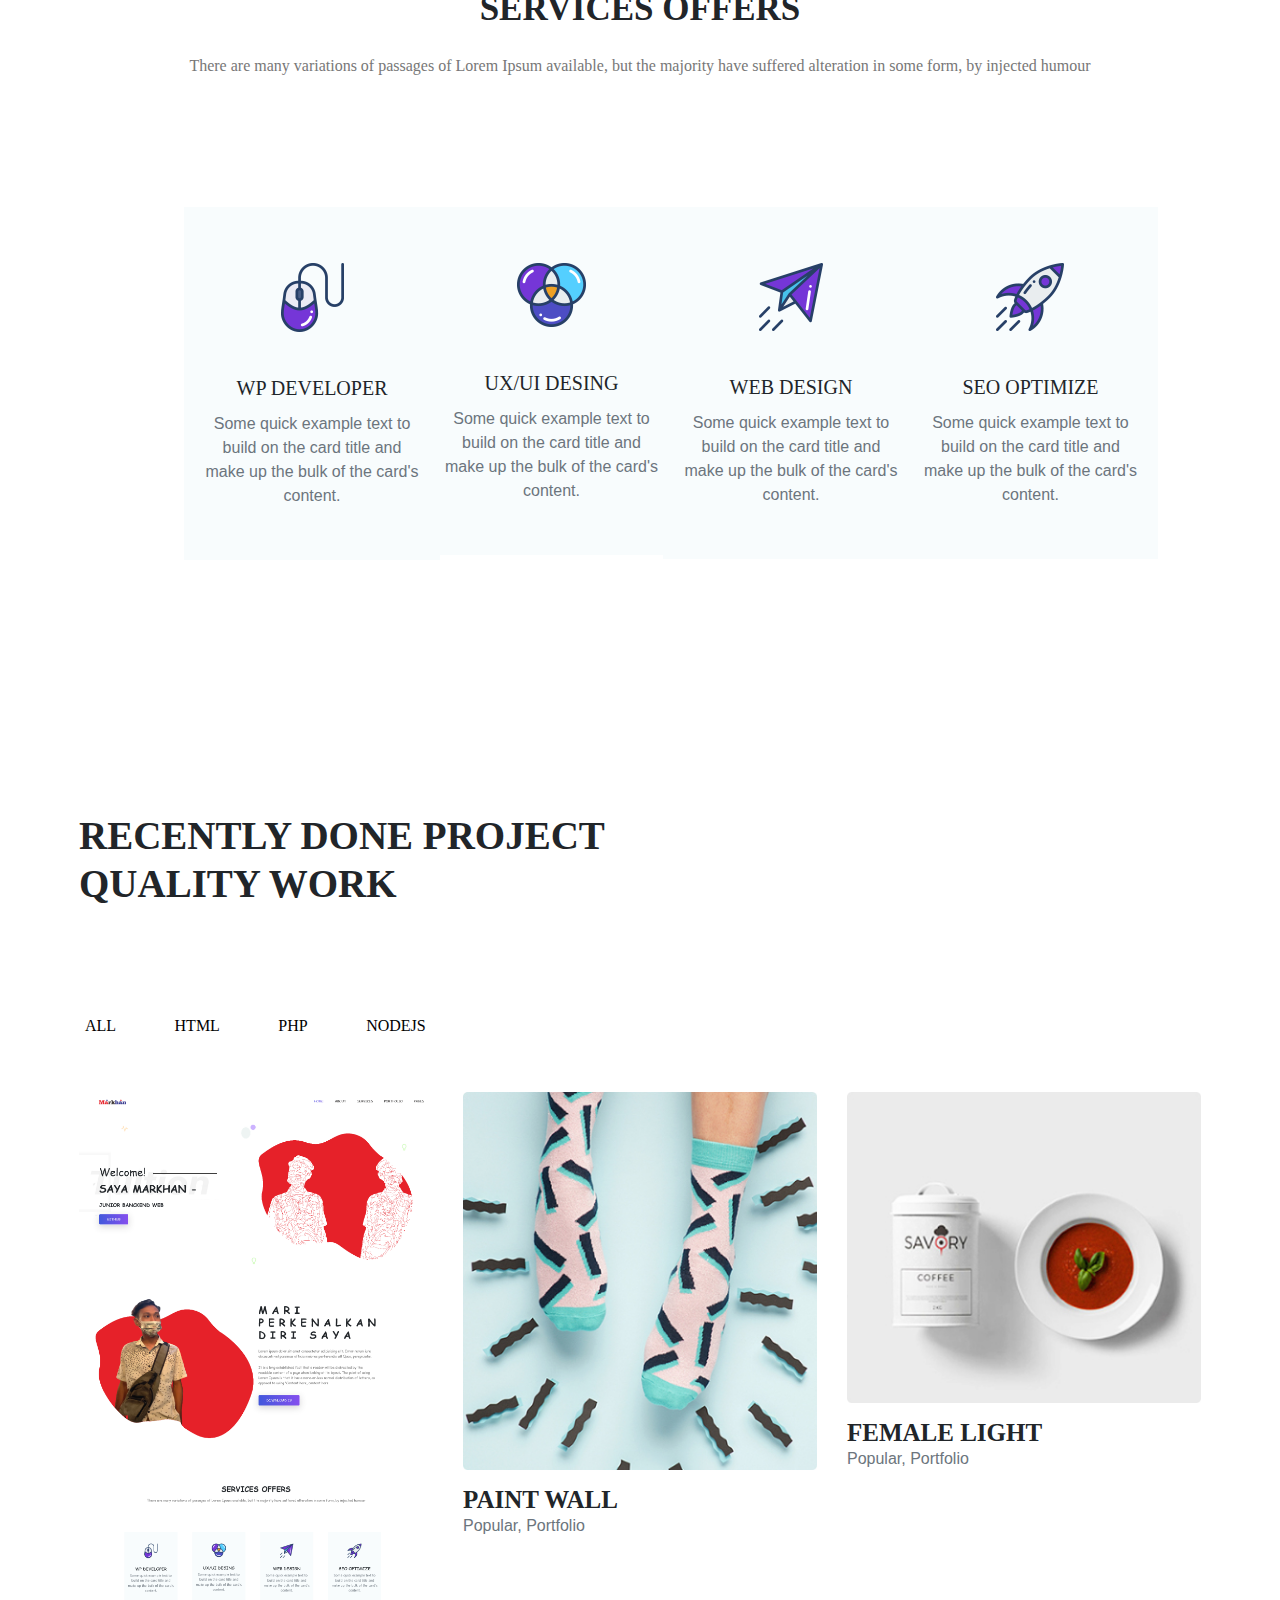
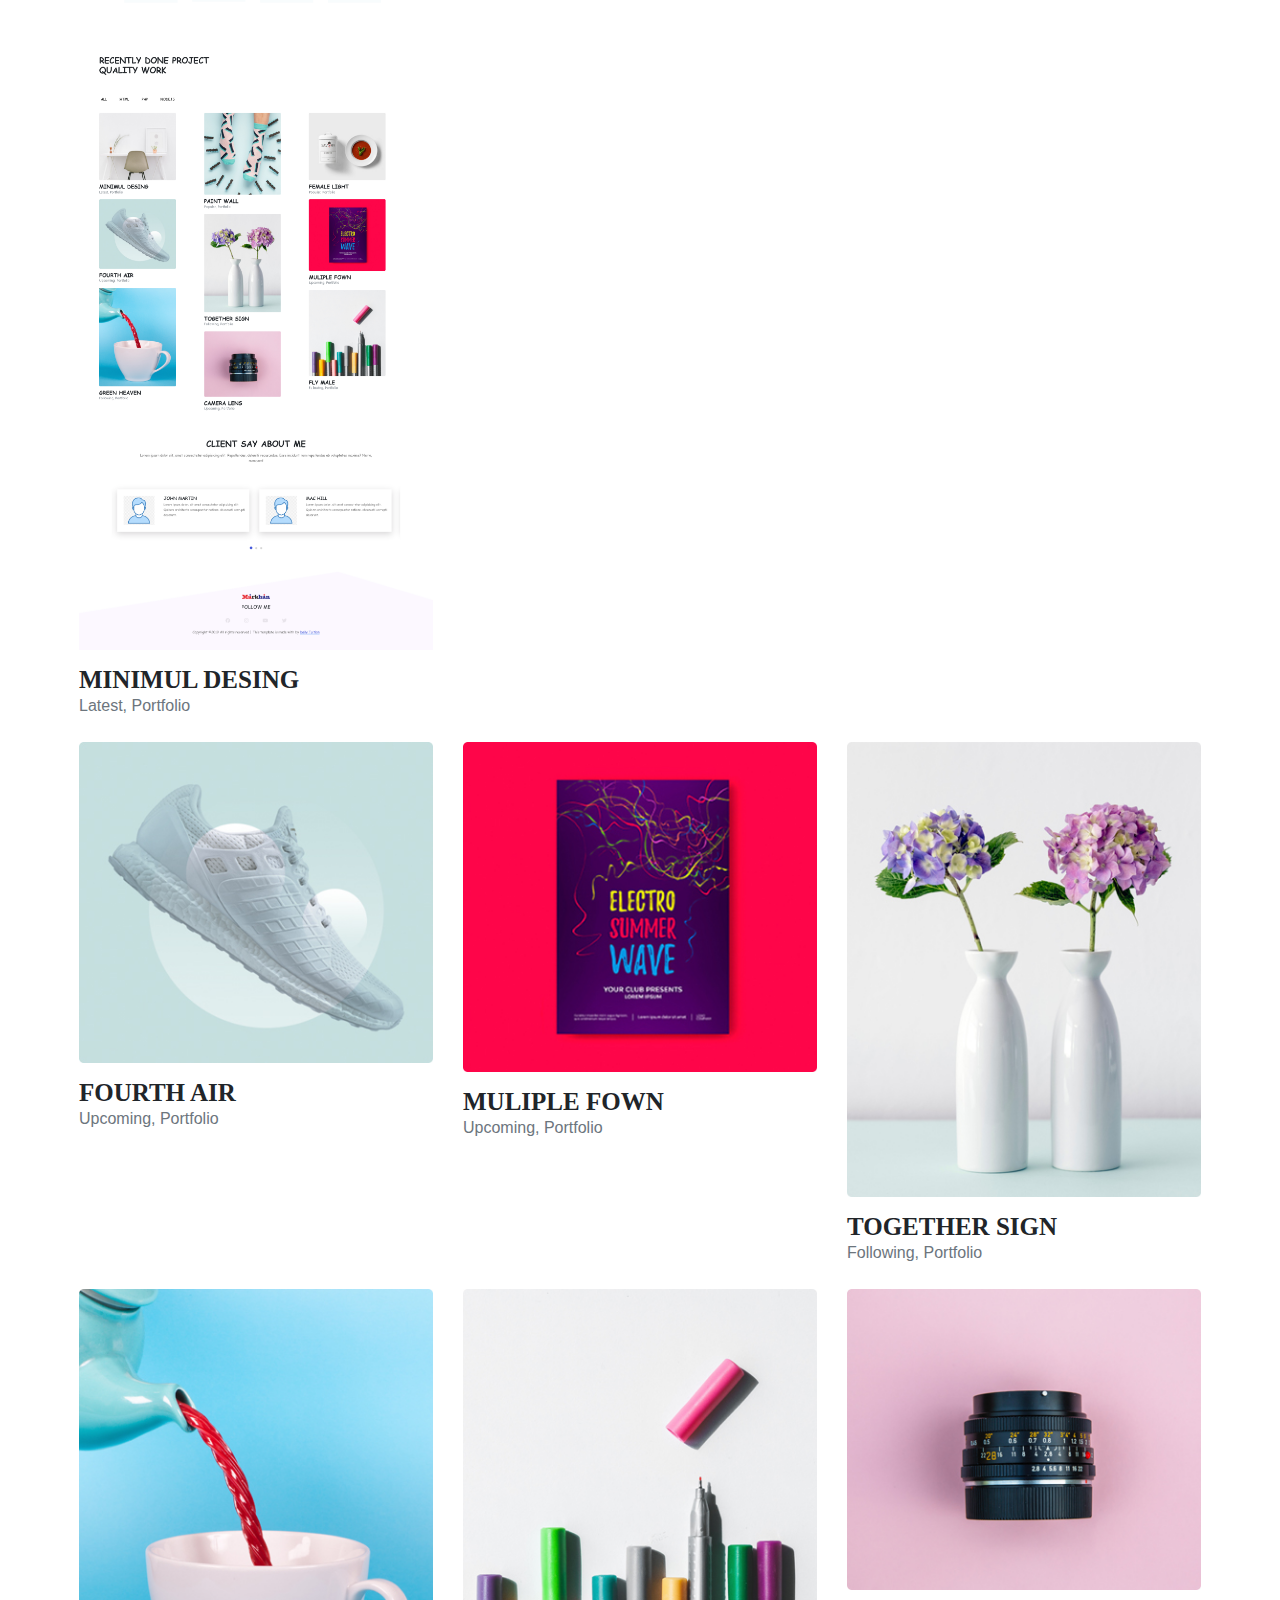
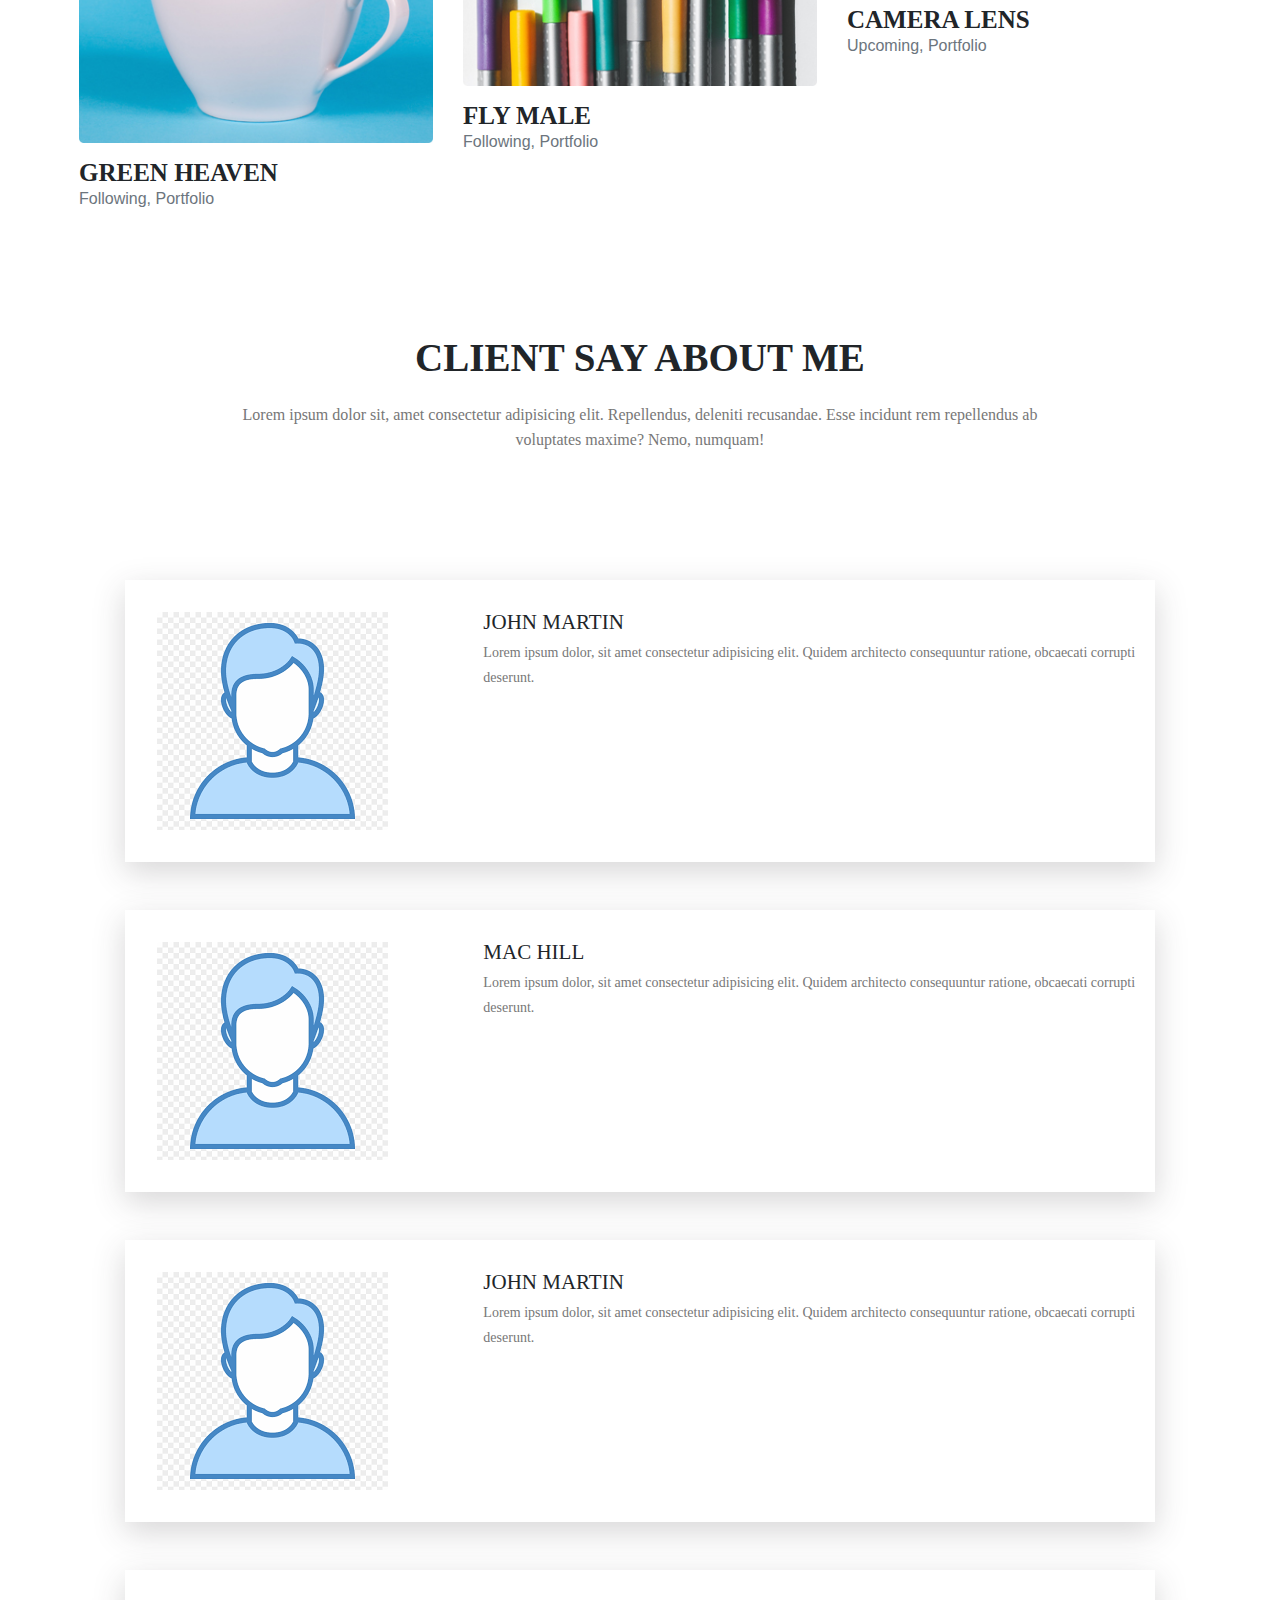
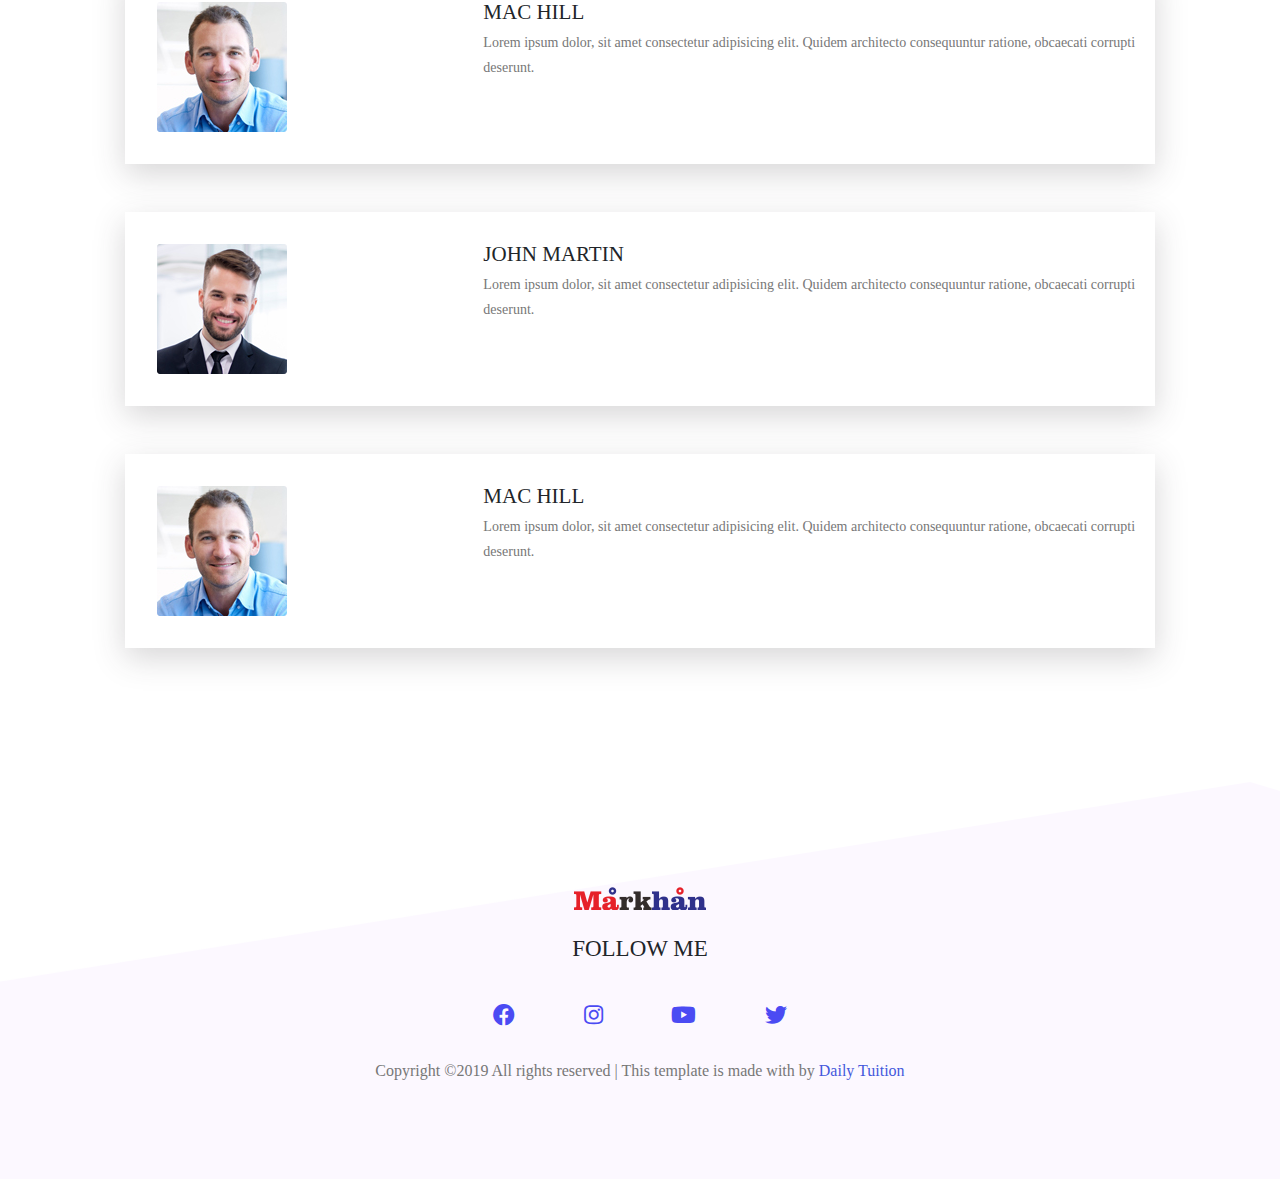
==== commit c2d794e8: "fix all" ====
--- a/main.html
+++ b/main.html
@@ -50,9 +50,6 @@
                     <div class="mr-auto"></div>
                     <ul class="navbar-nav">
                       <li class="nav-item">
-                            <a class="nav-link" href="#main">Home</a>
-                        </li>
-                        <li class="nav-item">
                             <a class="nav-link" href="#main">Home</a>
                         </li>
                         <li class="nav-item">
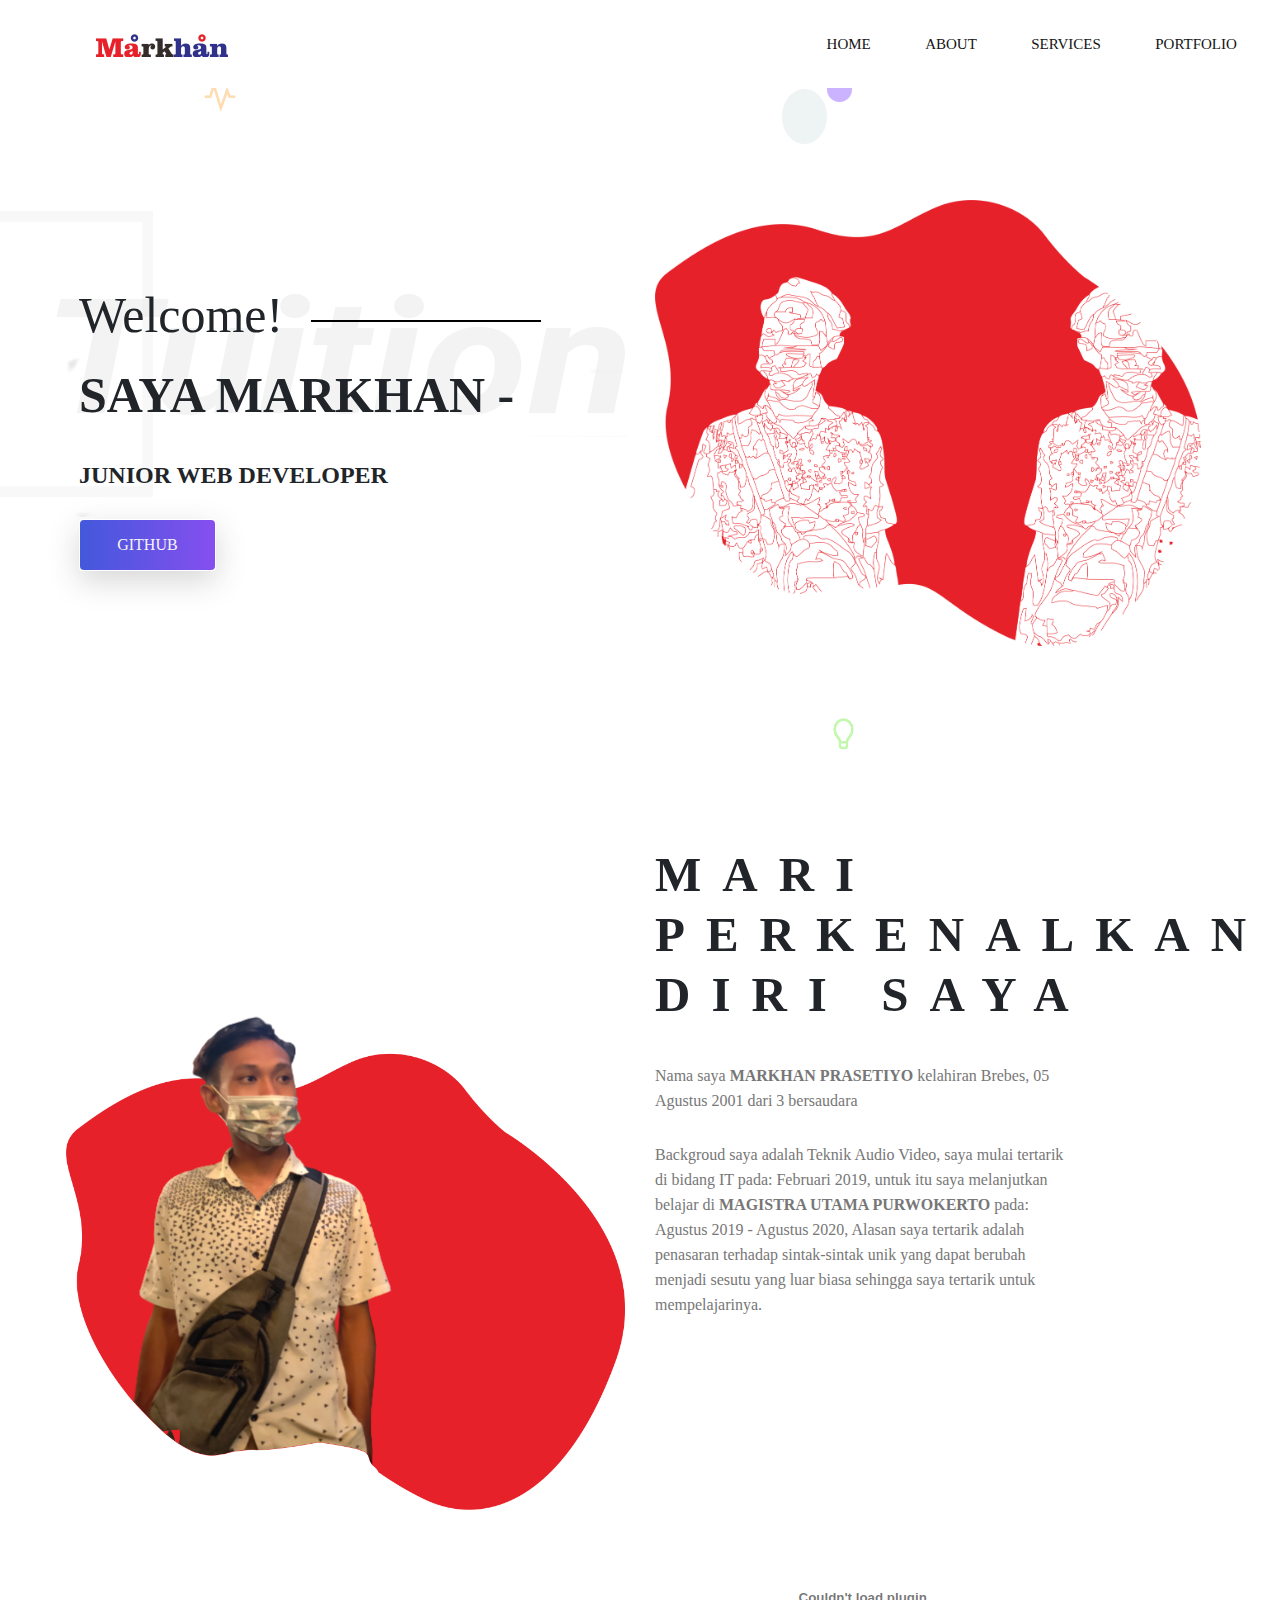
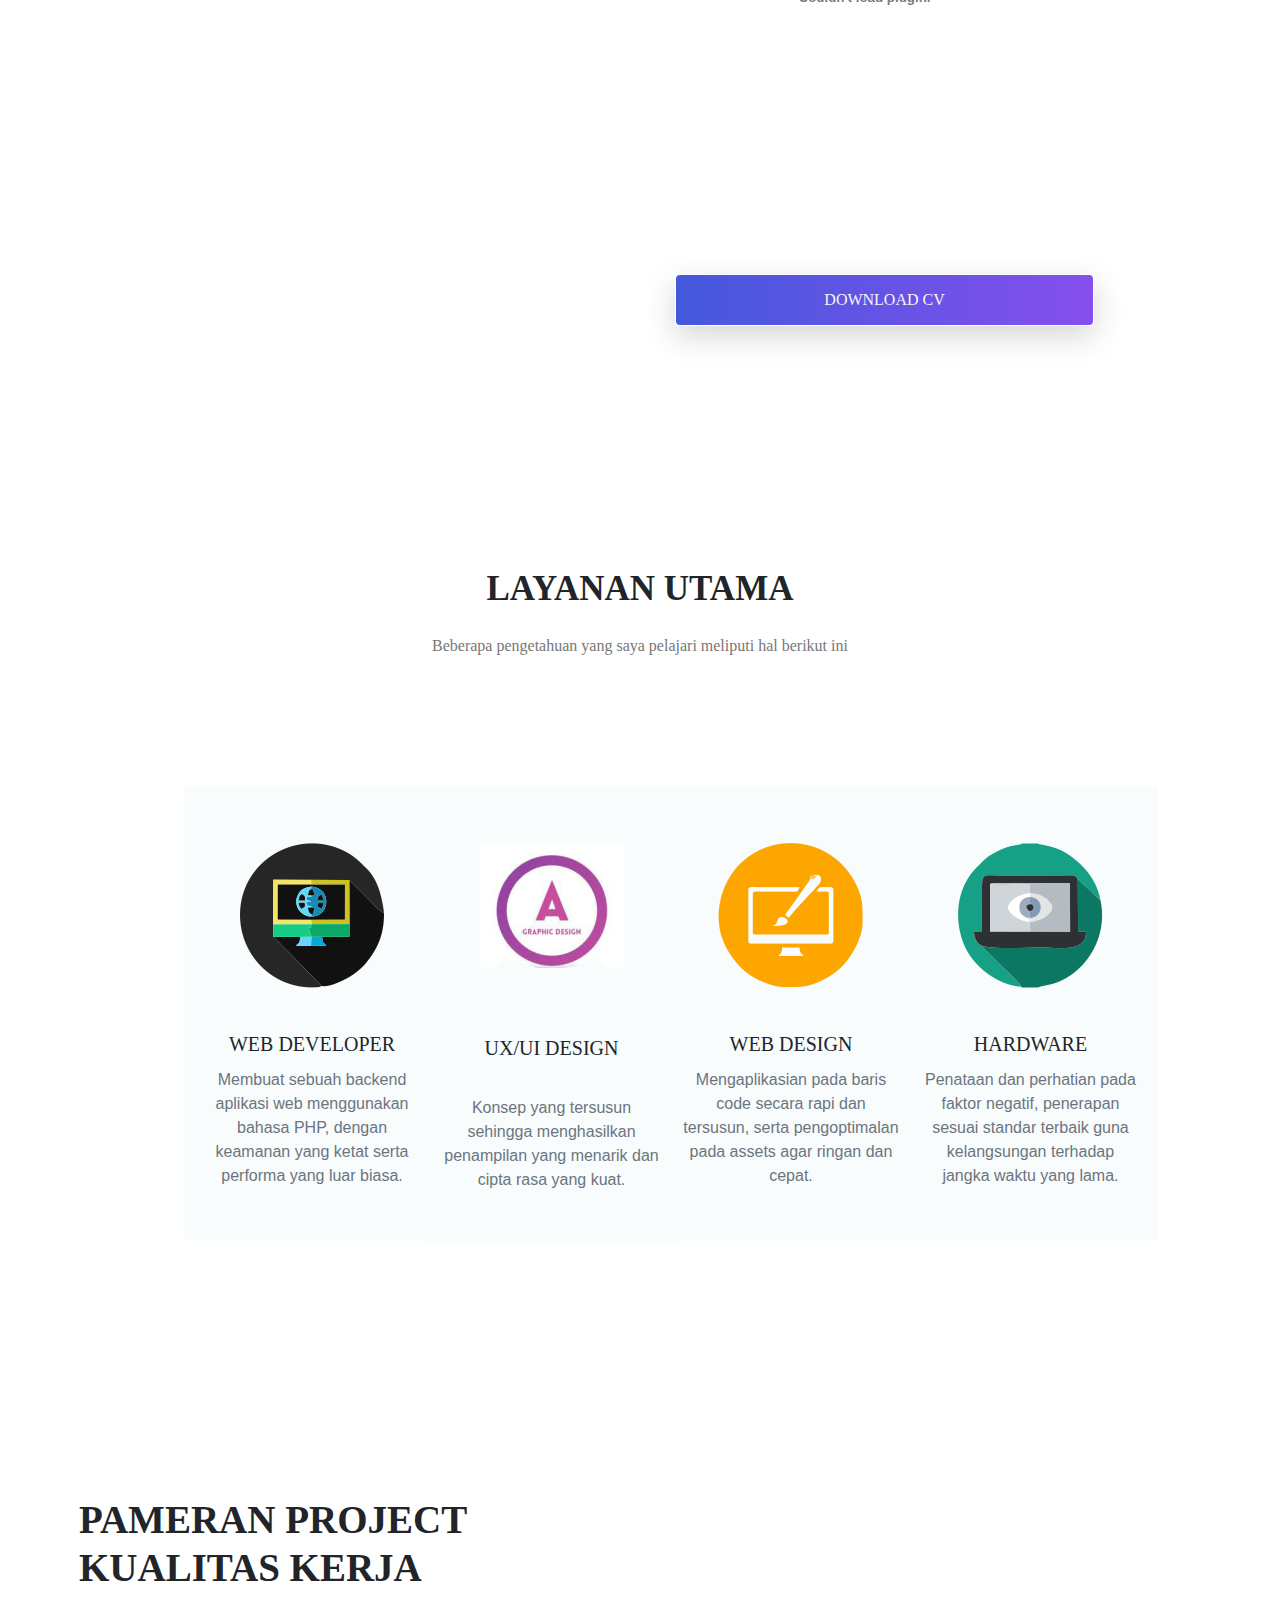
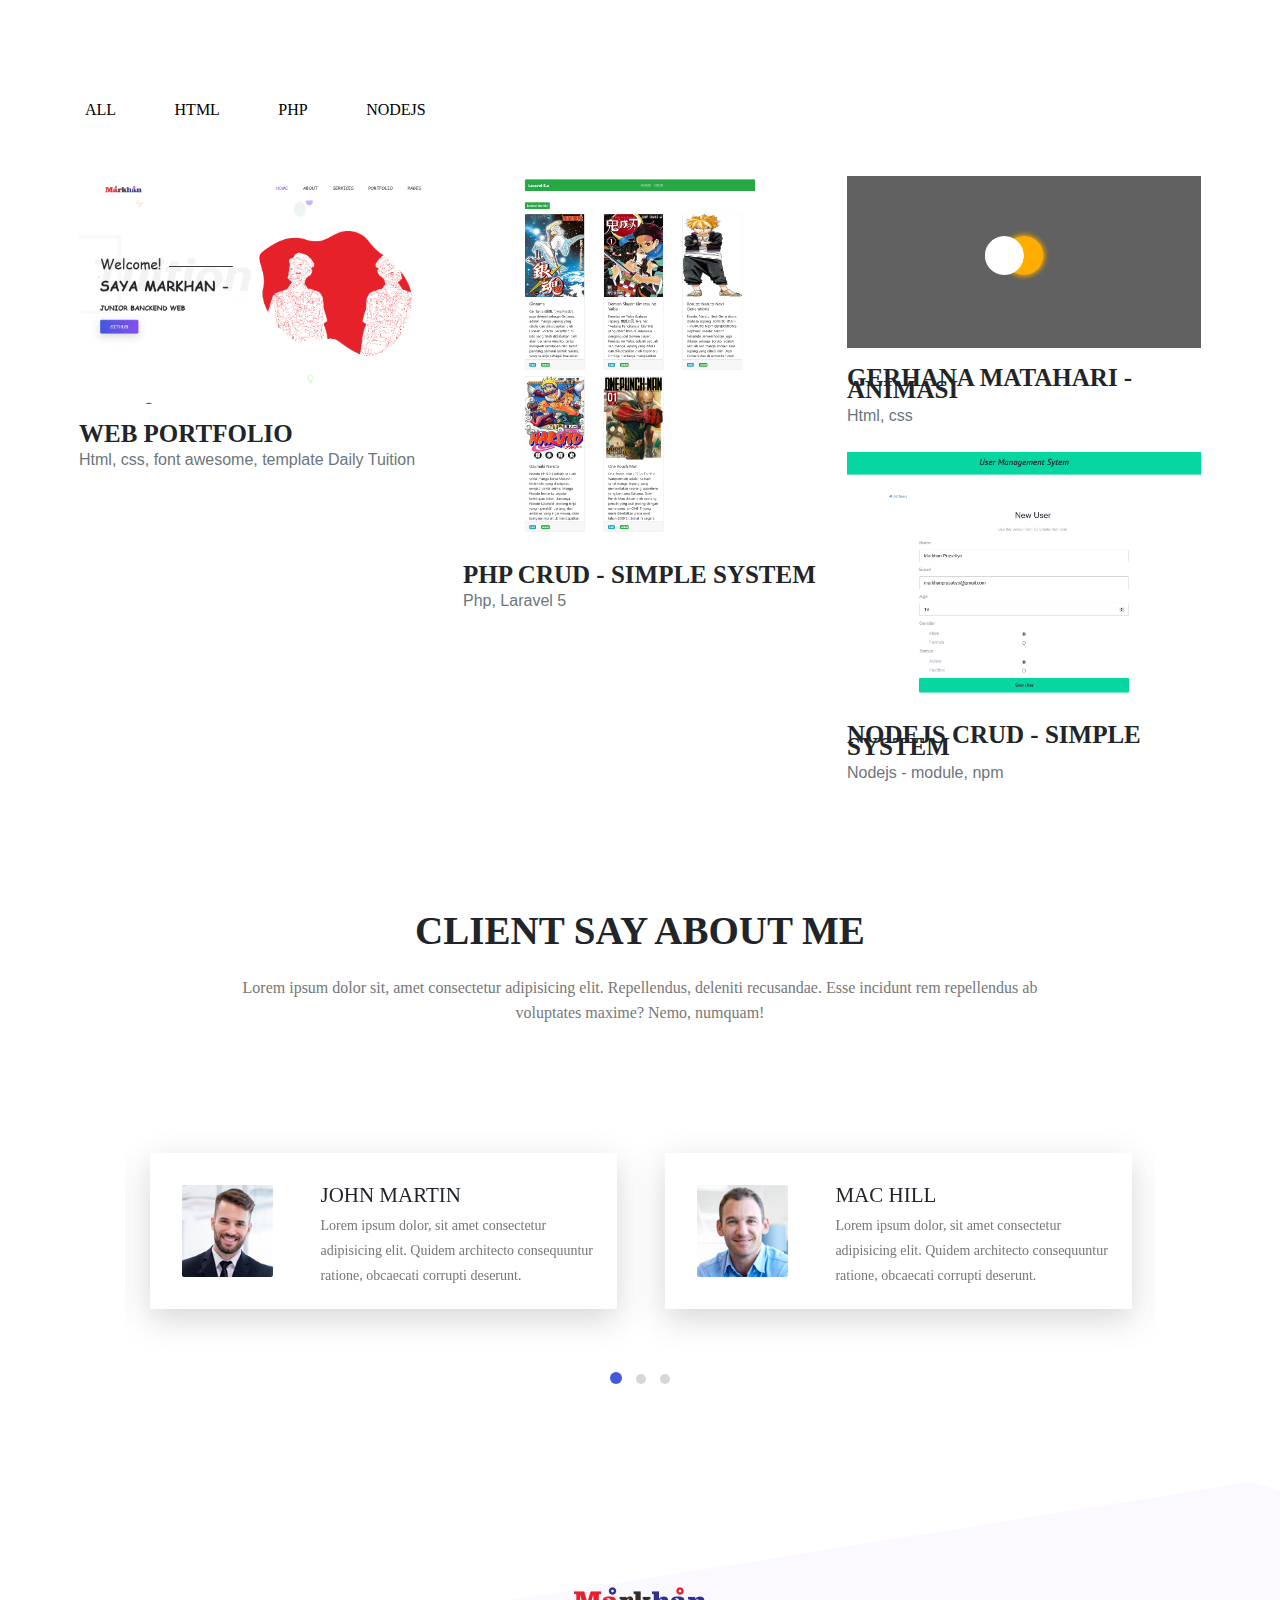
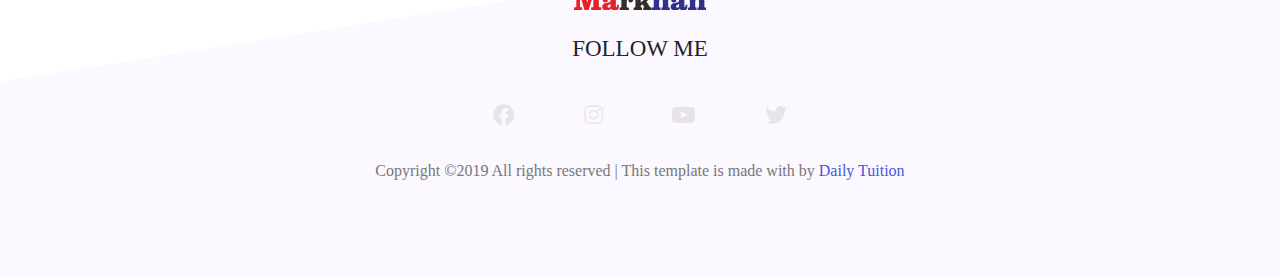
==== commit 7b5f8d41: "fix" ====
--- a/main.html
+++ b/main.html
@@ -37,6 +37,8 @@
 <body>
 
     <!--  ======================= Start Header Area ============================== -->
+
+    
 
     <header class="header_area">
         <div class="main-menu">
@@ -78,9 +80,10 @@
             <div class="container">
                 <div class="row">
                     <div class="col-lg-6 col-md-12 site-title">
+                        
                         <h3 class="title-text">Welcome!</h3>
                         <h2 class="title-text text-uppercase">Saya Markhan -</h2>
-                        <h4 class="title-text text-uppercase">Junior BanckEnd Web</h4>
+                        <h4 class="title-text text-uppercase">Junior Web Developer</h4>
                         <div class="site-buttons">
                             <div class="d-flex flex-row flex-wrap">
                                 <a href="https://github.com/jagoanCoding" target="_blank" type="button" class="btn button primary-button mr-4 text-uppercase">GitHub</a>
@@ -102,7 +105,7 @@
                 <div class="row">
                     <div class="col-lg-6 col-md-12">
                         <div class="about-image">
-                            <img src="./img/banner/banner-image3.png" alt="About us" class="img-fluid">
+                            <img style="margin-top: 200px;" src="./img/banner/banner-image3.png" alt="About us" class="img-fluid">
                         </div>
                     </div>
                     <div class="col-lg-6 col-md-12 about-title">
@@ -113,17 +116,17 @@
                         </h2>
                         <div class="paragraph py-4 w-75">
                             <p class="para">
-                                Lorem ipsum dolor sit amet consectetur adipisicing elit. Error rerum iure obcaecati vel
-                                possimus officia maiores perferendis ut! Quos, perspiciatis.
+                                Nama saya <b>MARKHAN PRASETIYO</b> kelahiran Brebes, 05 Agustus 2001 dari 3 bersaudara
                             </p>
                             <p class="para">
-                                It is a long established fact that a reader will be distracted by the readable content
-                                of a page when looking at its layout. The point of using Lorem Ipsum is that it has a
-                                more-or-less normal distribution of letters, as opposed to using 'Content here, content
-                                here
+                                Backgroud saya adalah Teknik Audio Video, saya mulai tertarik di bidang IT pada: Februari 2019, untuk itu saya melanjutkan belajar di <b>MAGISTRA  UTAMA PURWOKERTO</b> pada: Agustus 2019 - Agustus 2020, Alasan saya tertarik adalah penasaran terhadap sintak-sintak unik yang dapat berubah menjadi sesutu yang luar biasa sehingga saya tertarik untuk mempelajarinya.
                             </p>
                         </div>
-                        <button type="button" class="btn button primary-button text-uppercase">Download cv</button>
+                        <div class="paragraph py-4 w-75 embed">
+                            <embed src="./pdf/CV_Markhan Prasetiyo  11.3.2021.pdf"  style="direction: unset;margin-top: -40px;width:100% ;height:500px" />
+                            <button style="margin:20px;width: 100%;" type="button" class="btn button primary-button text-uppercase">Download cv</button>
+                        </div>
+                   
                     </div>
                 </div>
             </div>
@@ -137,10 +140,9 @@
             <div class="container">
                 <div class="row">
                     <div class="col-lg-12 text-center services-title">
-                        <h1 class="text-uppercase title-text">Services Offers</h1>
+                        <h1 class="text-uppercase title-text">Layanan Utama</h1>
                         <p class="para">
-                            There are many variations of passages of Lorem Ipsum available, but the majority have
-                            suffered alteration in some form, by injected humour
+                            Beberapa pengetahuan yang saya pelajari meliputi hal berikut ini
                         </p>
                     </div>
                 </div>
@@ -149,14 +151,12 @@
                         <div class="col-lg-3 col-md-6 col-sm-12">
                             <div class="services">
                                 <div class="sevices-img text-center py-4">
-                                    <img src="./img/services/s1.png" alt="Services-1">
+                                    <img src="./img/services/web-dev.png" alt="Services-1">
                                 </div>
                                 <div class="card-body text-center">
-                                    <h5 class="card-title text-uppercase font-roboto">Wp developer</h5>
+                                    <h5 class="card-title text-uppercase font-roboto">Web developer</h5>
                                     <p class="card-text text-secondary">
-                                        Some quick example text to build on the card
-                                        title and make up
-                                        the bulk of the card's content.
+                                        Membuat sebuah backend aplikasi web menggunakan bahasa PHP, dengan keamanan yang ketat serta performa yang luar biasa.
                                     </p>
                                 </div>
                             </div>
@@ -164,14 +164,15 @@
                         <div class="col-lg-3 col-md-6 col-sm-12">
                             <div class="services">
                                 <div class="sevices-img text-center py-4">
-                                    <img src="./img/services/s2.png" alt="Services-2">
+                                    <img src="./img/services/desain.png" alt="Services-2">
                                 </div>
                                 <div class="card-body text-center">
-                                    <h5 class="card-title text-uppercase font-roboto">ux/ui desing</h5>
+                                    <br>
+                                    <h5 class="card-title text-uppercase font-roboto">Ux/Ui Design</h5>
                                     <p class="card-text text-secondary">
-                                        Some quick example text to build on the card
-                                        title and make up
-                                        the bulk of the card's content.
+                                        <br>
+                                        Konsep yang tersusun sehingga menghasilkan penampilan yang menarik dan cipta rasa yang kuat.
+                                        <br>
                                     </p>
                                 </div>
                             </div>
@@ -179,14 +180,12 @@
                         <div class="col-lg-3 col-md-6 col-sm-12">
                             <div class="services">
                                 <div class="sevices-img text-center py-4">
-                                    <img src="./img/services/s3.png" alt="Services-3">
+                                    <img src="./img/services/web-design.png" alt="Services-3">
                                 </div>
                                 <div class="card-body text-center">
                                     <h5 class="card-title text-uppercase font-roboto">web design</h5>
                                     <p class="card-text text-secondary">
-                                        Some quick example text to build on the card
-                                        title and make up
-                                        the bulk of the card's content.
+                                        Mengaplikasian pada baris code secara rapi dan tersusun, serta pengoptimalan pada assets agar ringan dan cepat.
                                     </p>
                                 </div>
                             </div>
@@ -194,14 +193,12 @@
                         <div class="col-lg-3 col-md-6 col-sm-12">
                             <div class="services">
                                 <div class="sevices-img text-center py-4">
-                                    <img src="./img/services/s4.png" alt="Services-4">
+                                    <img src="./img/services/computer.png" alt="Services-4">
                                 </div>
                                 <div class="card-body text-center">
-                                    <h5 class="card-title text-uppercase font-roboto">seo optimize</h5>
+                                    <h5 class="card-title text-uppercase font-roboto">Hardware</h5>
                                     <p class="card-text text-secondary">
-                                        Some quick example text to build on the card
-                                        title and make up
-                                        the bulk of the card's content.
+                                        Penataan dan perhatian pada faktor negatif, penerapan sesuai standar terbaik guna kelangsungan terhadap jangka waktu yang lama.
                                     </p>
                                 </div>
                             </div>
@@ -218,8 +215,8 @@
         <section class="project-area" id="portfolio">
             <div class="container">
                 <div class="project-title pb-5">
-                    <h1 class="text-uppercase title-h1">Recently Done Project</h1>
-                    <h1 class="text-uppercase title-h1">Quality Work</h1>
+                    <h1 class="text-uppercase title-h1">Pameran Project</h1>
+                    <h1 class="text-uppercase title-h1">Kualitas Kerja</h1>
                 </div>
 
                 <div class="button-group">
@@ -234,117 +231,52 @@
                     <div class="col-lg-4 col-md-6 col-sm-12 element-item html">
                         <div class="our-project">
                             <div class="img">
-                                <a class="test-popup-link" href="./img/portfolio/p1.jpg">
-                                    <img src="./img/portfolio/portfolio-1.png" alt="portfolio-1" class="img-fluid">
+                                <a class="test-popup-link" href="./img/portfolio/portfolio-html1.png">
+                                    <img src="./img/portfolio/portfolio-html1.png" alt="portfolio-1" class="img-fluid">
                                 </a>
                             </div>
                             <div class="title py-4">
-                                <h4 class="text-uppercase">Minimul Desing</h4>
-                                <span class="text-secondary">Latest, Portfolio</span>
+                                <h4 class="text-uppercase">Web Portfolio</h4>
+                                <span class="text-secondary">Html, css, font awesome, template Daily Tuition</span>
                             </div>
                         </div>
                     </div>
                     <div class="col-lg-4 col-md-6 col-sm-12 element-item php">
                         <div class="our-project">
                             <div class="img">
-                                <a class="test-popup-link" href="./img/portfolio/p2.jpg">
-                                    <img src="./img/portfolio/p2.jpg" alt="portfolio-2" class="img-fluid">
+                                <a class="test-popup-link" href="./img/portfolio/portfolio-php1.png">
+                                    <img src="./img/portfolio/portfolio-php1.png" alt="portfolio-2" class="img-fluid">
                                 </a>
                             </div>
                             <div class="title py-4">
-                                <h4 class="text-uppercase">Paint Wall</h4>
-                                <span class="text-secondary">Popular, Portfolio</span>
-                            </div>
-                        </div>
-                    </div>
-                    <div class="col-lg-4 col-md-6 col-sm-12 element-item php">
+                                <h4 class="text-uppercase">PHP CRUD - simple system</h4>
+                                <span class="text-secondary">Php, Laravel 5</span>
+                            </div>
+                        </div>
+                    </div>
+                    <div class="col-lg-4 col-md-6 col-sm-12 element-item html">
                         <div class="our-project">
                             <div class="img">
-                                <a class="test-popup-link" href="./img/portfolio/p3.jpg">
-                                    <img src="./img/portfolio/p3.jpg" alt="portfolio-3" class="img-fluid">
+                                <a class="test-popup-link" href="./img/portfolio/portfolio-4.png">
+                                    <img src="./img/portfolio/portfolio-4.png" alt="portfolio-3" class="img-fluid">
                                 </a>
                             </div>
                             <div class="title py-4">
-                                <h4 class="text-uppercase">Female light</h4>
-                                <span class="text-secondary">Popular, Portfolio</span>
+                                <h4 class="text-uppercase">Gerhana Matahari - animasi</h4>
+                                <span class="text-secondary">Html, css</span>
                             </div>
                         </div>
                     </div>
                     <div class="col-lg-4 col-md-6 col-sm-12 element-item nodejs">
                         <div class="our-project">
                             <div class="img">
-                                <a class="test-popup-link" href="./img/portfolio/p4.jpg">
-                                    <img src="./img/portfolio/p4.jpg" alt="portfolio-4" class="img-fluid">
+                                <a class="test-popup-link" href="./img/portfolio/portfolio-2.png">
+                                    <img src="./img/portfolio/portfolio-2.png" alt="portfolio-4" class="img-fluid">
                                 </a>
                             </div>
                             <div class="title py-4">
-                                <h4 class="text-uppercase">Fourth Air</h4>
-                                <span class="text-secondary">Upcoming, Portfolio</span>
-                            </div>
-                        </div>
-                    </div>
-                    <div class="col-lg-4 col-md-6 col-sm-12 element-item nodejs">
-                        <div class="our-project">
-                            <div class="img">
-                                <a class="test-popup-link" href="./img/portfolio/p5.jpg">
-                                    <img src="./img/portfolio/p5.jpg" alt="portfolio-5" class="img-fluid">
-                                </a>
-                            </div>
-                            <div class="title py-4">
-                                <h4 class="text-uppercase">Muliple fown</h4>
-                                <span class="text-secondary">Upcoming, Portfolio</span>
-                            </div>
-                        </div>
-                    </div>
-                    <div class="col-lg-4 col-md-6 col-sm-12 element-item html">
-                        <div class="our-project">
-                            <div class="img">
-                                <a class="test-popup-link" href="./img/portfolio/p6.jpg">
-                                    <img src="./img/portfolio/p6.jpg" alt="portfolio-6" class="img-fluid">
-                                </a>
-                            </div>
-                            <div class="title py-4">
-                                <h4 class="text-uppercase">Together sign</h4>
-                                <span class="text-secondary">Following, Portfolio</span>
-                            </div>
-                        </div>
-                    </div>
-                    <div class="col-lg-4 col-md-6 col-sm-12 element-item html">
-                        <div class="our-project">
-                            <div class="img">
-                                <a class="test-popup-link" href="./img/portfolio/p7.jpg">
-                                    <img src="./img/portfolio/p7.jpg" alt="portfolio-7" class="img-fluid">
-                                </a>
-                            </div>
-                            <div class="title py-4">
-                                <h4 class="text-uppercase">Green Heaven</h4>
-                                <span class="text-secondary">Following, Portfolio</span>
-                            </div>
-                        </div>
-                    </div>
-                    <div class="col-lg-4 col-md-6 col-sm-12 element-item php">
-                        <div class="our-project">
-                            <div class="img">
-                                <a class="test-popup-link" href="./img/portfolio/p8.jpg">
-                                    <img src="./img/portfolio/p8.jpg" alt="portfolio-8" class="img-fluid">
-                                </a>
-                            </div>
-                            <div class="title py-4">
-                                <h4 class="text-uppercase">Fly Male</h4>
-                                <span class="text-secondary">Following, Portfolio</span>
-                            </div>
-                        </div>
-                    </div>
-                    <div class="col-lg-4 col-md-6 col-sm-12 element-item nodejs">
-                        <div class="our-project">
-                            <div class="img">
-                                <a class="test-popup-link" href="./img/portfolio/p9.jpg">
-                                    <img src="./img/portfolio/p9.jpg" alt="portfolio-9" class="img-fluid">
-                                </a>
-                            </div>
-                            <div class="title py-4">
-                                <h4 class="text-uppercase">Camera Lens</h4>
-                                <span class="text-secondary">Upcoming, Portfolio</span>
+                                <h4 class="text-uppercase">NodeJs CRUD - simple system</h4>
+                                <span class="text-secondary">Nodejs - module, npm</span>
                             </div>
                         </div>
                     </div>
@@ -375,7 +307,7 @@
                 <div class="owl-carousel owl-theme">
                     <div class="client row">
                         <div class="col-lg-4 col-md-12 client-img">
-                            <img src="./img/testimonials/user.png" alt="img1" class="img-fluid">
+                            <img src="./img/testimonials/t1.jpg" alt="img1" class="img-fluid">
                         </div>
                         <div class="col-lg-8 col-md-12 about-client">
                             <h4 class="text-uppercase">John Martin</h4>
@@ -385,7 +317,7 @@
                     </div>
                     <div class="client row">
                         <div class="col-lg-4 col-md-12 client-img">
-                            <img src="./img/testimonials/user.png" alt="img2" class="img-fluid">
+                            <img src="./img/testimonials/t2.jpg" alt="img2" class="img-fluid">
                         </div>
                         <div class="col-lg-8 col-md-12 about-client">
                             <h4 class="text-uppercase">Mac Hill</h4>
@@ -395,7 +327,7 @@
                     </div>
                     <div class="client row">
                         <div class="col-lg-4 col-md-12 client-img">
-                            <img src="./img/testimonials/user.png" alt="img1" class="img-fluid">
+                            <img src="./img/testimonials/t1.jpg" alt="img1" class="img-fluid">
                         </div>
                         <div class="col-lg-8 col-md-12 about-client">
                             <h4 class="text-uppercase">John Martin</h4>
--- a/css/style.css
+++ b/css/style.css
@@ -272,9 +272,6 @@
 /* End About Me */
 
 /* Subscribe me */
-.subscribe-us-area {
-  margin: auto;
-}
 
 .site-main .subscribe-us-area .subscribe {
   background: url(../img/subscribe-bg.png) no-repeat;
@@ -332,11 +329,11 @@
 footer.footer-area .social a > i {
   font-size: 22px;
   padding: 2rem;
-  color: rgb(75, 75, 243);
+  color: var(--border-color);
 }
 
 footer.footer-area .social a:hover > i {
-  color: blue;
+  color: var(--primary-color);
 }
 
 /* End Footer */
@@ -355,11 +352,16 @@
     padding: 0;
   }
 }
+
 @media only screen and (max-width: 400px) {
   .about-image {
     display: none;
   }
 
+  div.embed {
+    width: 400px;
+  }
+
   #main {
     display: block;
     overflow: hidden;
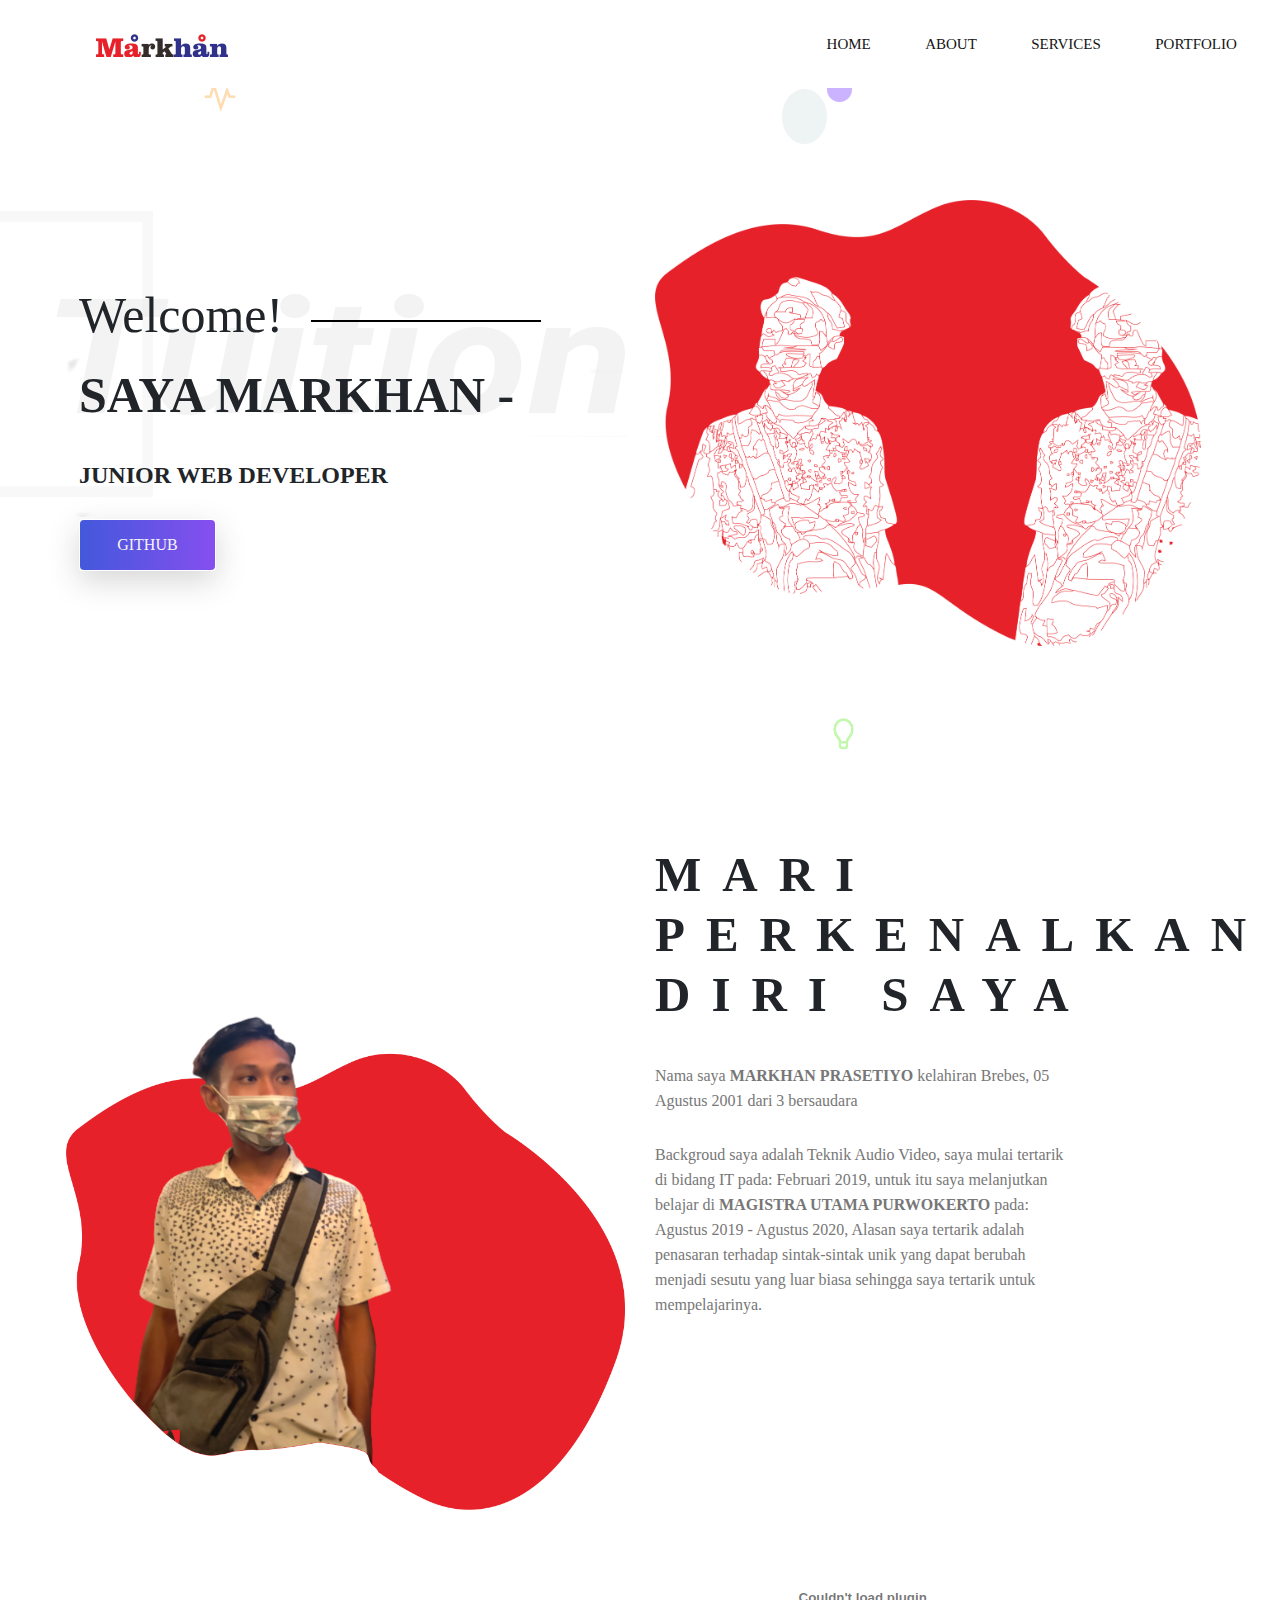
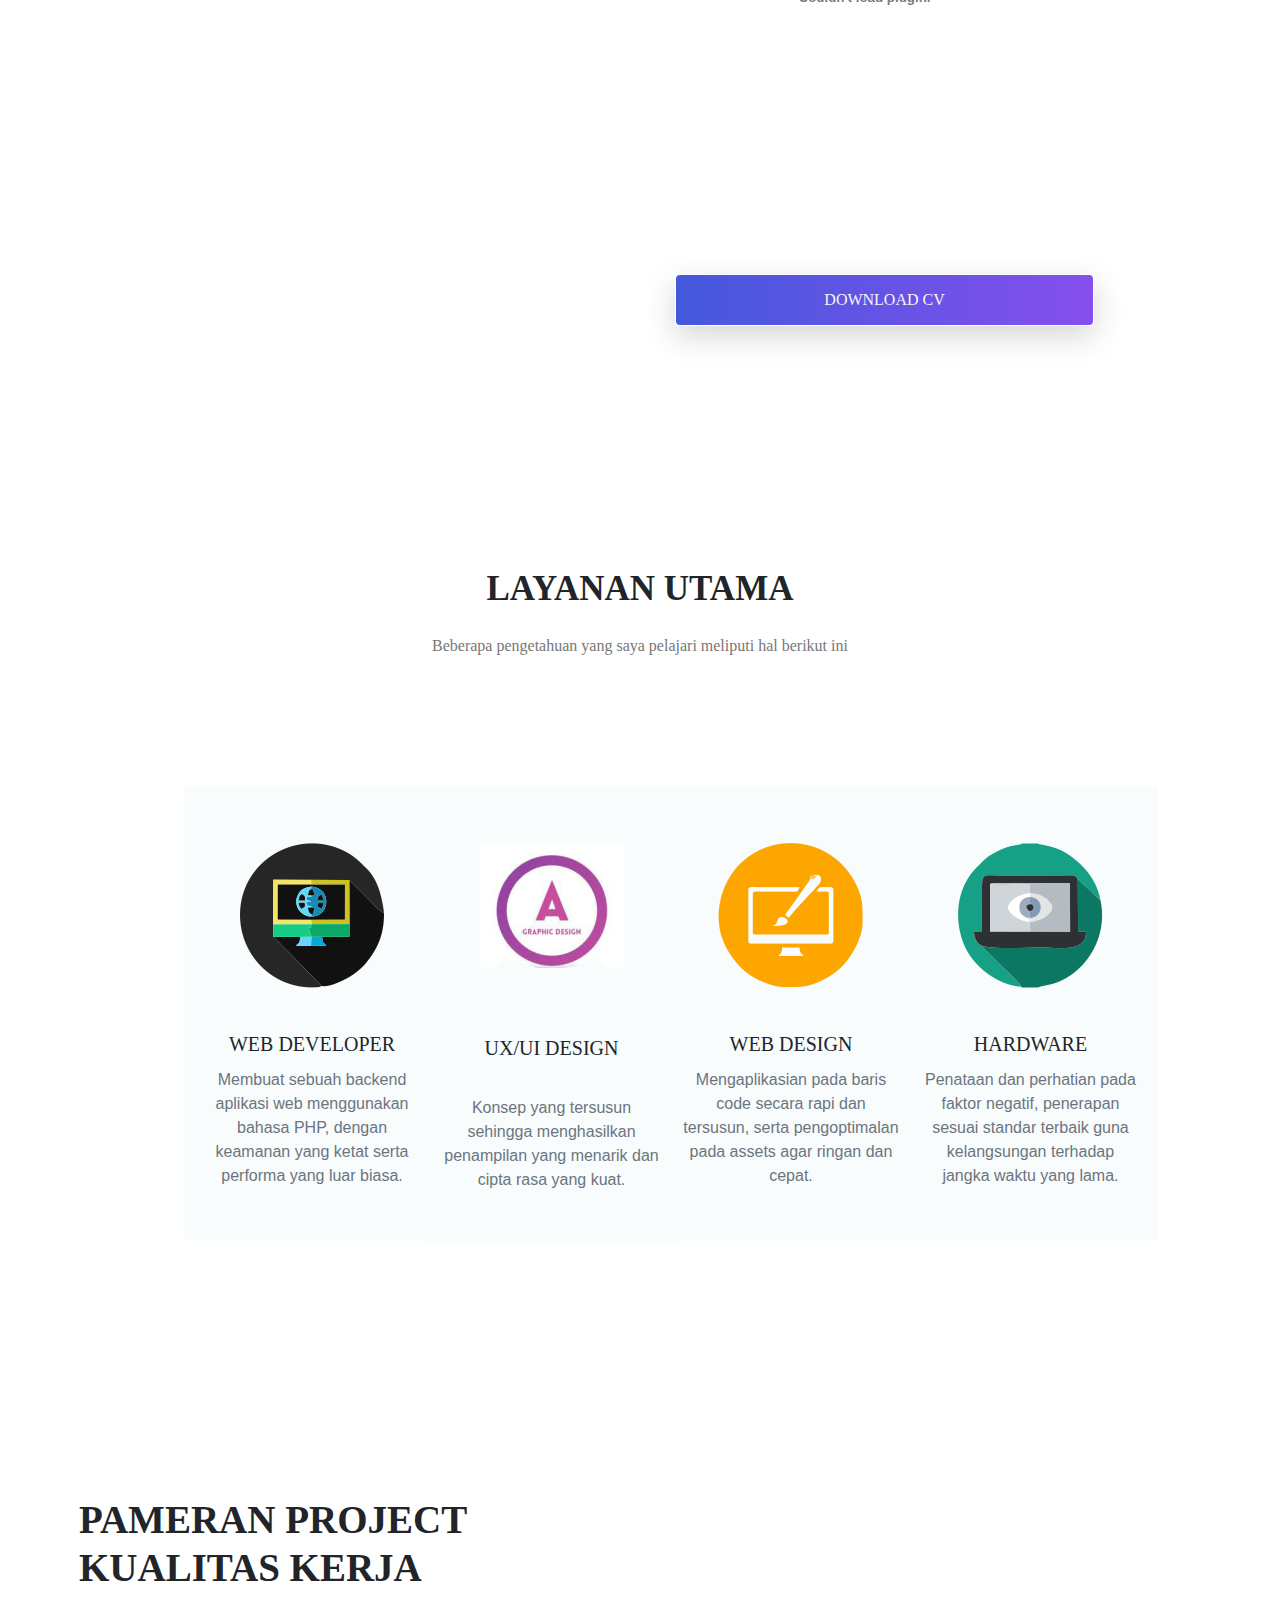
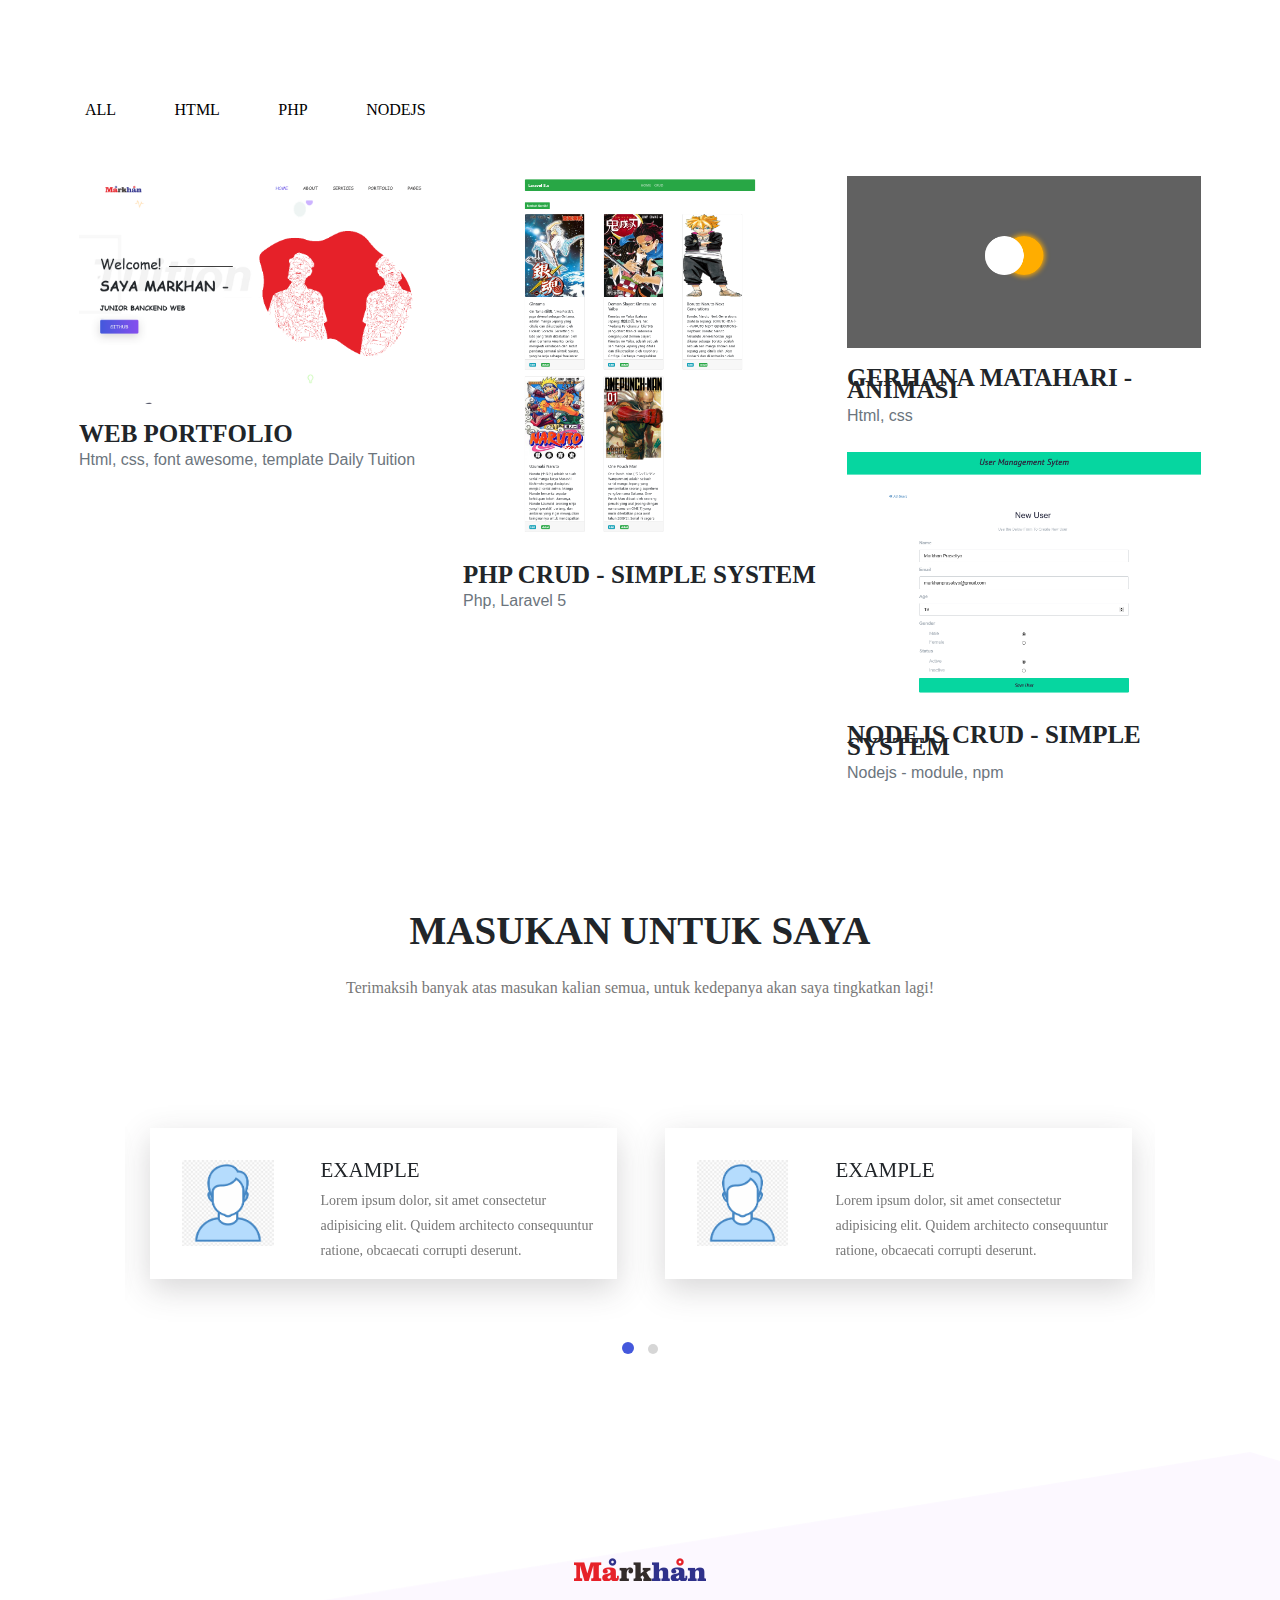
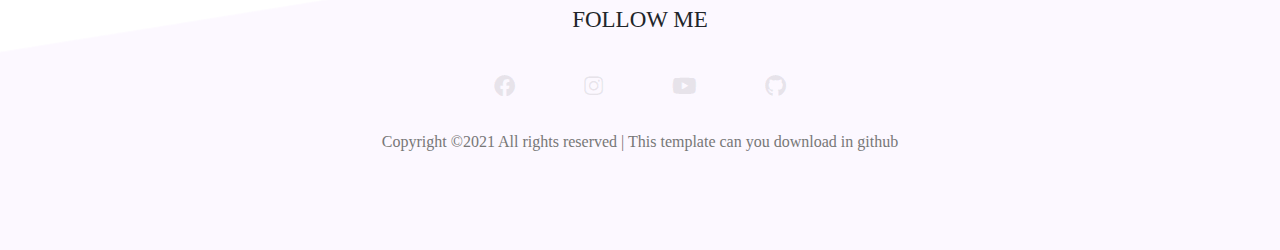
==== commit 79b2525f: "assets fixed" ====
--- a/main.html
+++ b/main.html
@@ -5,13 +5,10 @@
     <meta charset="UTF-8">
     <meta name="viewport" content="width=device-width, initial-scale=1.0">
     <meta http-equiv="X-UA-Compatible" content="ie=edge">
-    <title>Daily Tuition</title>
-
+    <title>Markhan Prasetiyo | Portfolio</title>
 
     <!--  Bootstrap css file  -->
     <link rel="stylesheet" href="./css/bootstrap.min.css">
-    <link href="https://cdn.jsdelivr.net/npm/bootstrap@5.0.0-beta2/dist/css/bootstrap.min.css" rel="stylesheet" integrity="sha384-BmbxuPwQa2lc/FVzBcNJ7UAyJxM6wuqIj61tLrc4wSX0szH/Ev+nYRRuWlolflfl" crossorigin="anonymous">
-
 
     <!--  font awesome icons  -->
     <link rel="stylesheet" href="./css/all.min.css">
@@ -293,10 +290,9 @@
                 <div class="row text-center">
                     <div class="col-12">
                         <div class="about-title">
-                            <h1 class="text-uppercase title-h1">Client Say about me</h1>
+                            <h1 class="text-uppercase title-h1">Masukan untuk saya</h1>
                             <p class="para">
-                                Lorem ipsum dolor sit, amet consectetur adipisicing elit. Repellendus, deleniti
-                                recusandae. Esse incidunt rem repellendus ab voluptates maxime? Nemo, numquam!
+                                Terimaksih banyak atas masukan kalian semua, untuk kedepanya akan saya tingkatkan lagi!
                             </p>
                         </div>
                     </div>
@@ -307,60 +303,30 @@
                 <div class="owl-carousel owl-theme">
                     <div class="client row">
                         <div class="col-lg-4 col-md-12 client-img">
-                            <img src="./img/testimonials/t1.jpg" alt="img1" class="img-fluid">
+                            <img src="./img/testimonials/user.png" alt="img1" class="img-fluid">
                         </div>
                         <div class="col-lg-8 col-md-12 about-client">
-                            <h4 class="text-uppercase">John Martin</h4>
+                            <h4 class="text-uppercase">Example</h4>
                             <p class="para">Lorem ipsum dolor, sit amet consectetur adipisicing elit. Quidem architecto
                                 consequuntur ratione, obcaecati corrupti deserunt.</p>
                         </div>
                     </div>
                     <div class="client row">
                         <div class="col-lg-4 col-md-12 client-img">
-                            <img src="./img/testimonials/t2.jpg" alt="img2" class="img-fluid">
+                            <img src="./img/testimonials/user.png" alt="img1" class="img-fluid">
                         </div>
                         <div class="col-lg-8 col-md-12 about-client">
-                            <h4 class="text-uppercase">Mac Hill</h4>
+                            <h4 class="text-uppercase">Example</h4>
                             <p class="para">Lorem ipsum dolor, sit amet consectetur adipisicing elit. Quidem architecto
                                 consequuntur ratione, obcaecati corrupti deserunt.</p>
                         </div>
                     </div>
                     <div class="client row">
                         <div class="col-lg-4 col-md-12 client-img">
-                            <img src="./img/testimonials/t1.jpg" alt="img1" class="img-fluid">
+                            <img src="./img/testimonials/user.png" alt="img2" class="img-fluid">
                         </div>
                         <div class="col-lg-8 col-md-12 about-client">
-                            <h4 class="text-uppercase">John Martin</h4>
-                            <p class="para">Lorem ipsum dolor, sit amet consectetur adipisicing elit. Quidem architecto
-                                consequuntur ratione, obcaecati corrupti deserunt.</p>
-                        </div>
-                    </div>
-                    <div class="client row">
-                        <div class="col-lg-4 col-md-12 client-img">
-                            <img src="./img/testimonials/t2.jpg" alt="img2" class="img-fluid">
-                        </div>
-                        <div class="col-lg-8 col-md-12 about-client">
-                            <h4 class="text-uppercase">Mac Hill</h4>
-                            <p class="para">Lorem ipsum dolor, sit amet consectetur adipisicing elit. Quidem architecto
-                                consequuntur ratione, obcaecati corrupti deserunt.</p>
-                        </div>
-                    </div>
-                    <div class="client row">
-                        <div class="col-lg-4 col-md-12 client-img">
-                            <img src="./img/testimonials/t1.jpg" alt="img1" class="img-fluid">
-                        </div>
-                        <div class="col-lg-8 col-md-12 about-client">
-                            <h4 class="text-uppercase">John Martin</h4>
-                            <p class="para">Lorem ipsum dolor, sit amet consectetur adipisicing elit. Quidem architecto
-                                consequuntur ratione, obcaecati corrupti deserunt.</p>
-                        </div>
-                    </div>
-                    <div class="client row">
-                        <div class="col-lg-4 col-md-12 client-img">
-                            <img src="./img/testimonials/t2.jpg" alt="img2" class="img-fluid">
-                        </div>
-                        <div class="col-lg-8 col-md-12 about-client">
-                            <h4 class="text-uppercase">Mac Hill</h4>
+                            <h4 class="text-uppercase">Example</h4>
                             <p class="para">Lorem ipsum dolor, sit amet consectetur adipisicing elit. Quidem architecto
                                 consequuntur ratione, obcaecati corrupti deserunt.</p>
                         </div>
@@ -386,12 +352,11 @@
                     <a href="#"><i class="fab fa-facebook"></i></a>
                     <a href="#"><i class="fab fa-instagram"></i></a>
                     <a href="#"><i class="fab fa-youtube"></i></a>
-                    <a href="#"><i class="fab fa-twitter"></i></a>
+                    <a href="#"><i class="fab fa-github"></i></a>
                 </div>
                 <div class="copyrights text-center">
                     <p class="para">
-                        Copyright ©2019 All rights reserved | This template is made with by
-                        <a href="#"><span style="color: var(--primary-color);">Daily Tuition</span></a>
+                        Copyright ©2021 All rights reserved | This template can you download in github
                     </p>
                 </div>
             </div>
@@ -404,8 +369,6 @@
 
     <!--  Bootstrap js file  -->
     <script src="./js/bootstrap.min.js"></script>
-    <script src="https://cdn.jsdelivr.net/npm/bootstrap@5.0.0-beta2/dist/js/bootstrap.bundle.min.js" integrity="sha384-b5kHyXgcpbZJO/tY9Ul7kGkf1S0CWuKcCD38l8YkeH8z8QjE0GmW1gYU5S9FOnJ0" crossorigin="anonymous"></script>
-
 
     <!--  isotope js library  -->
     <script src="./vendor/isotope/isotope.min.js"></script>
